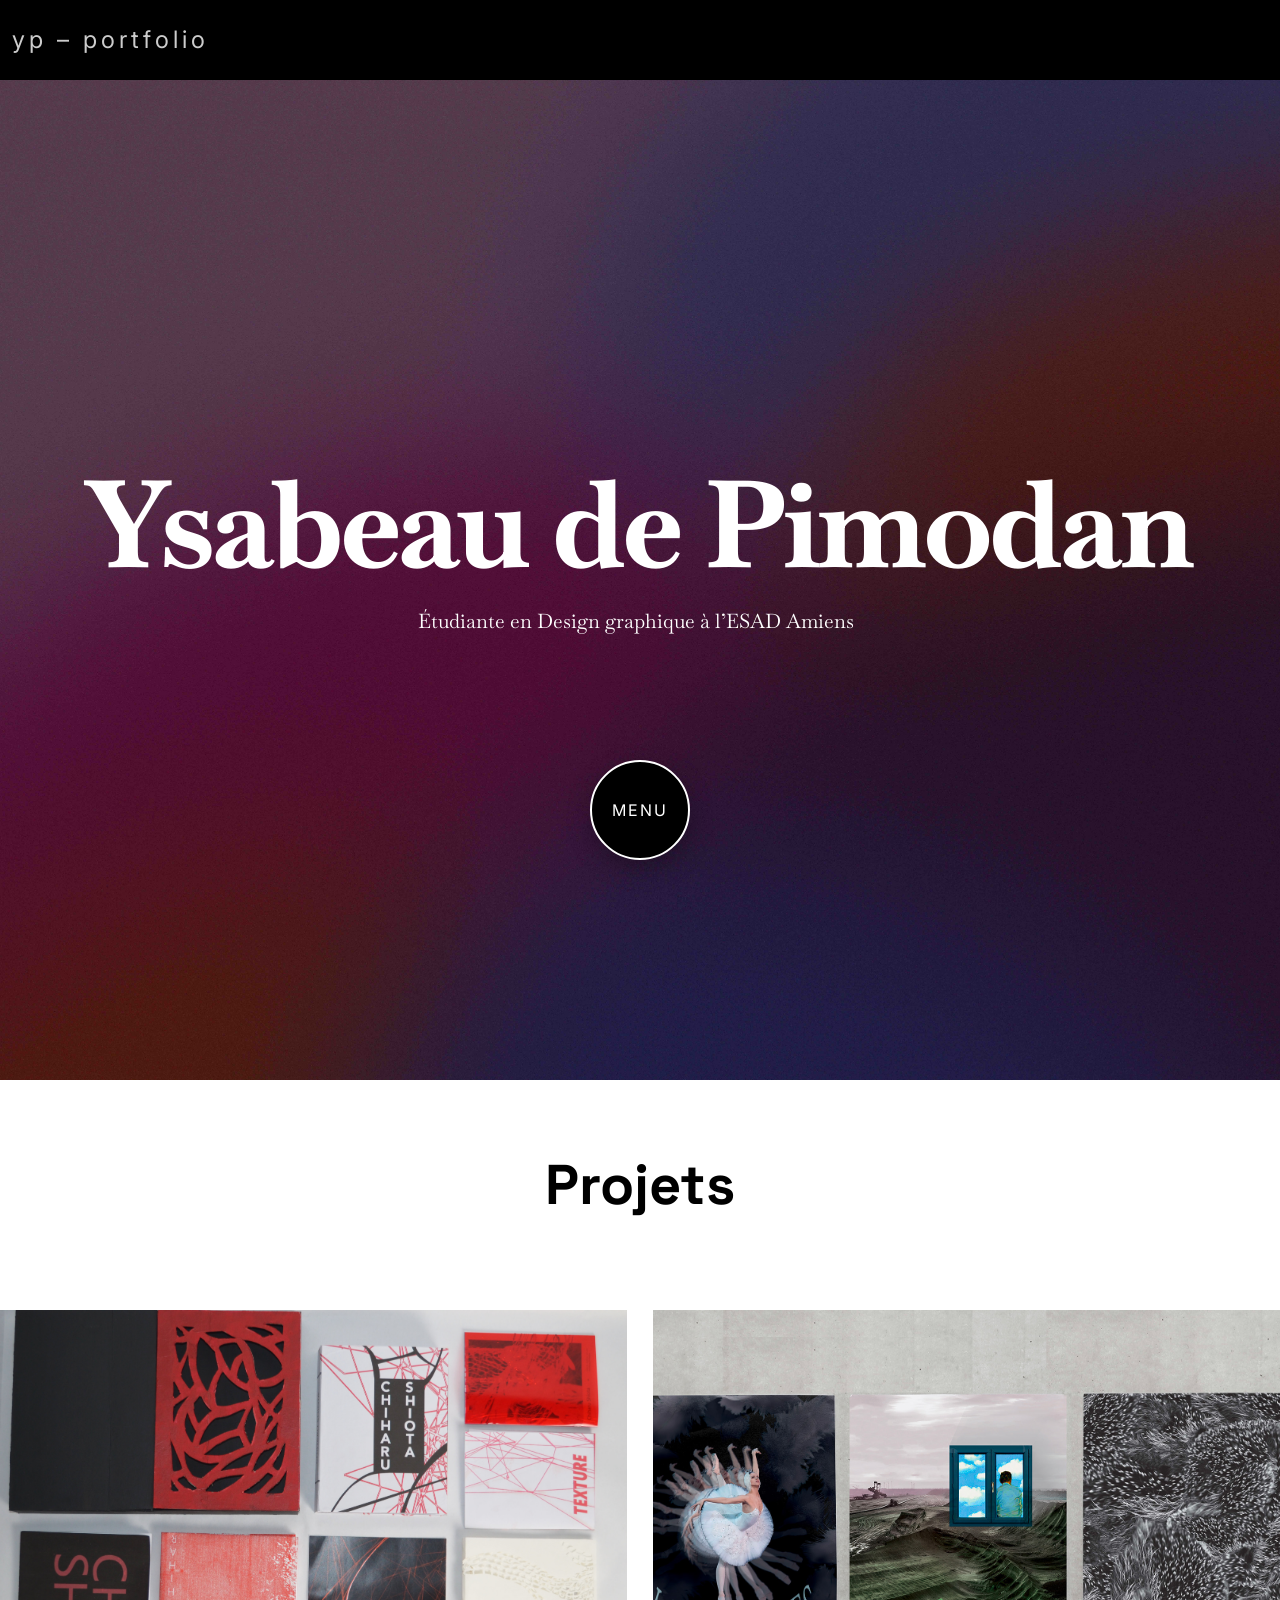
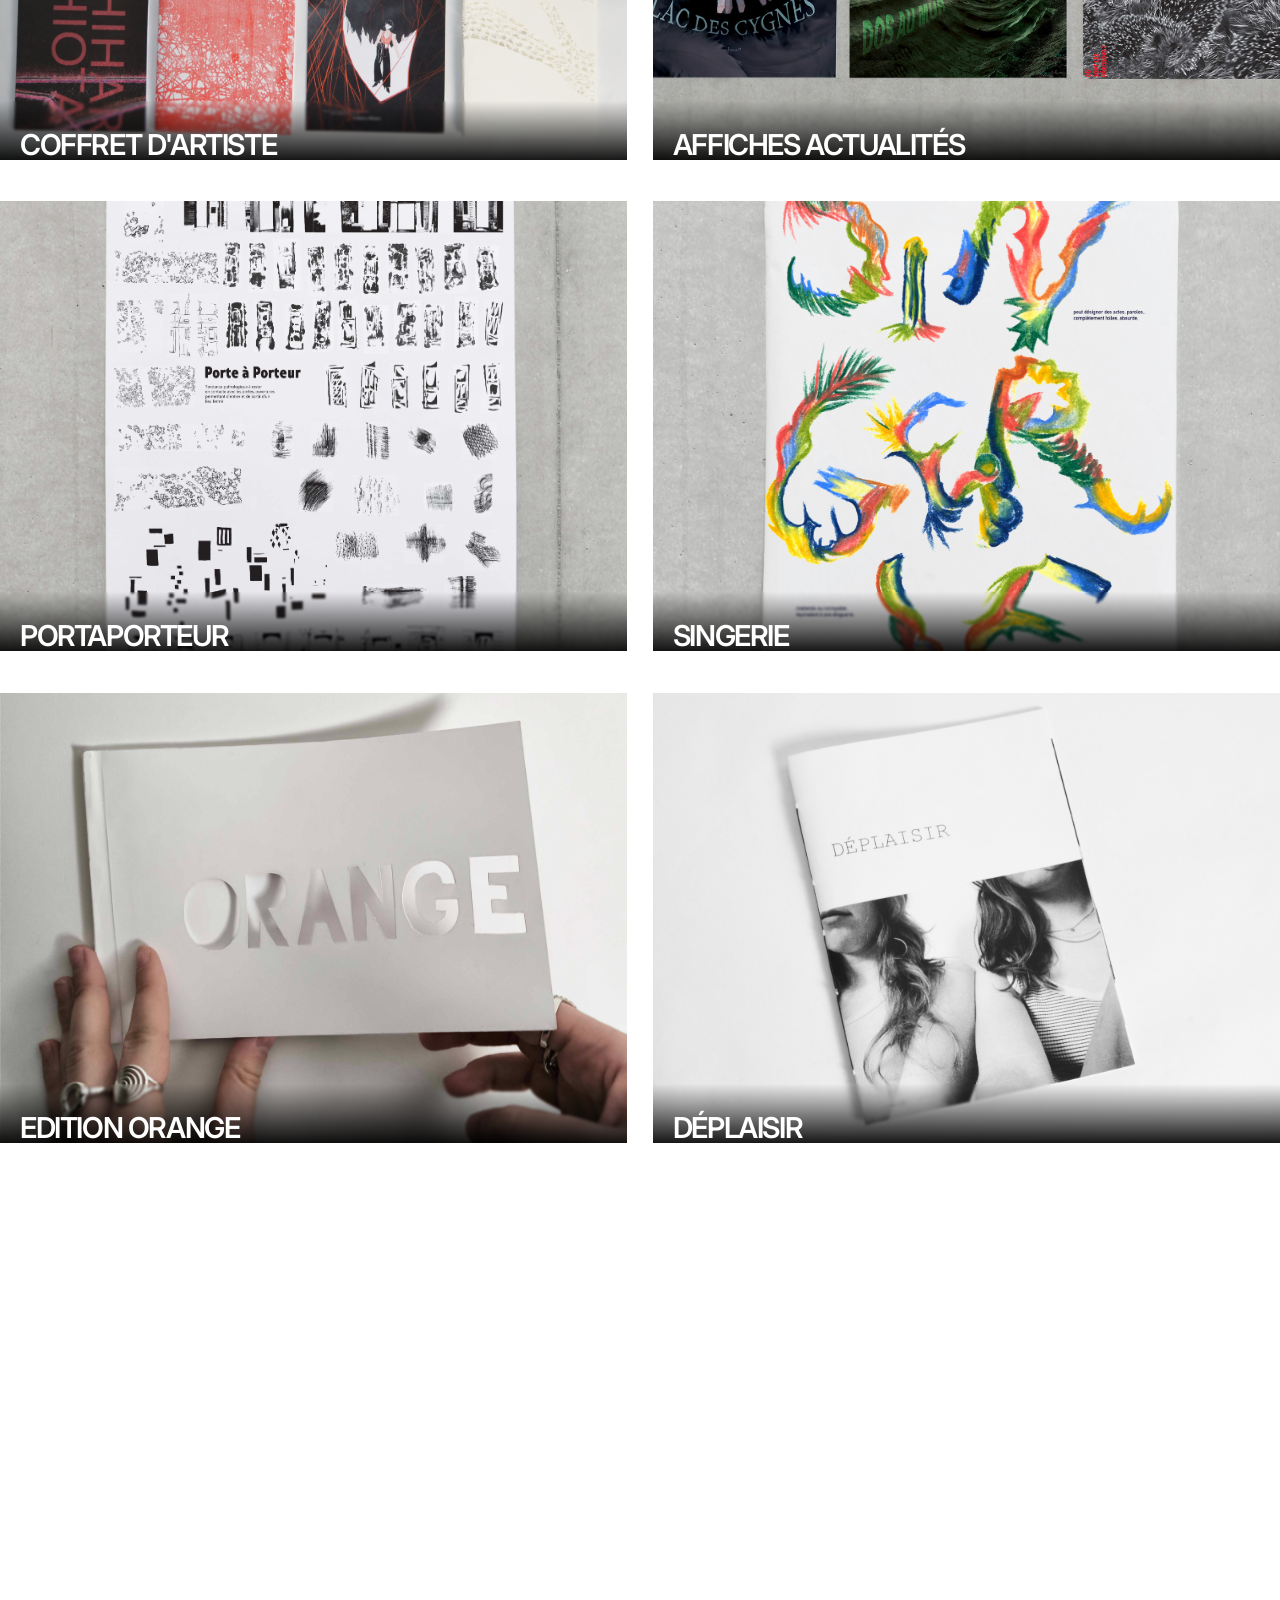
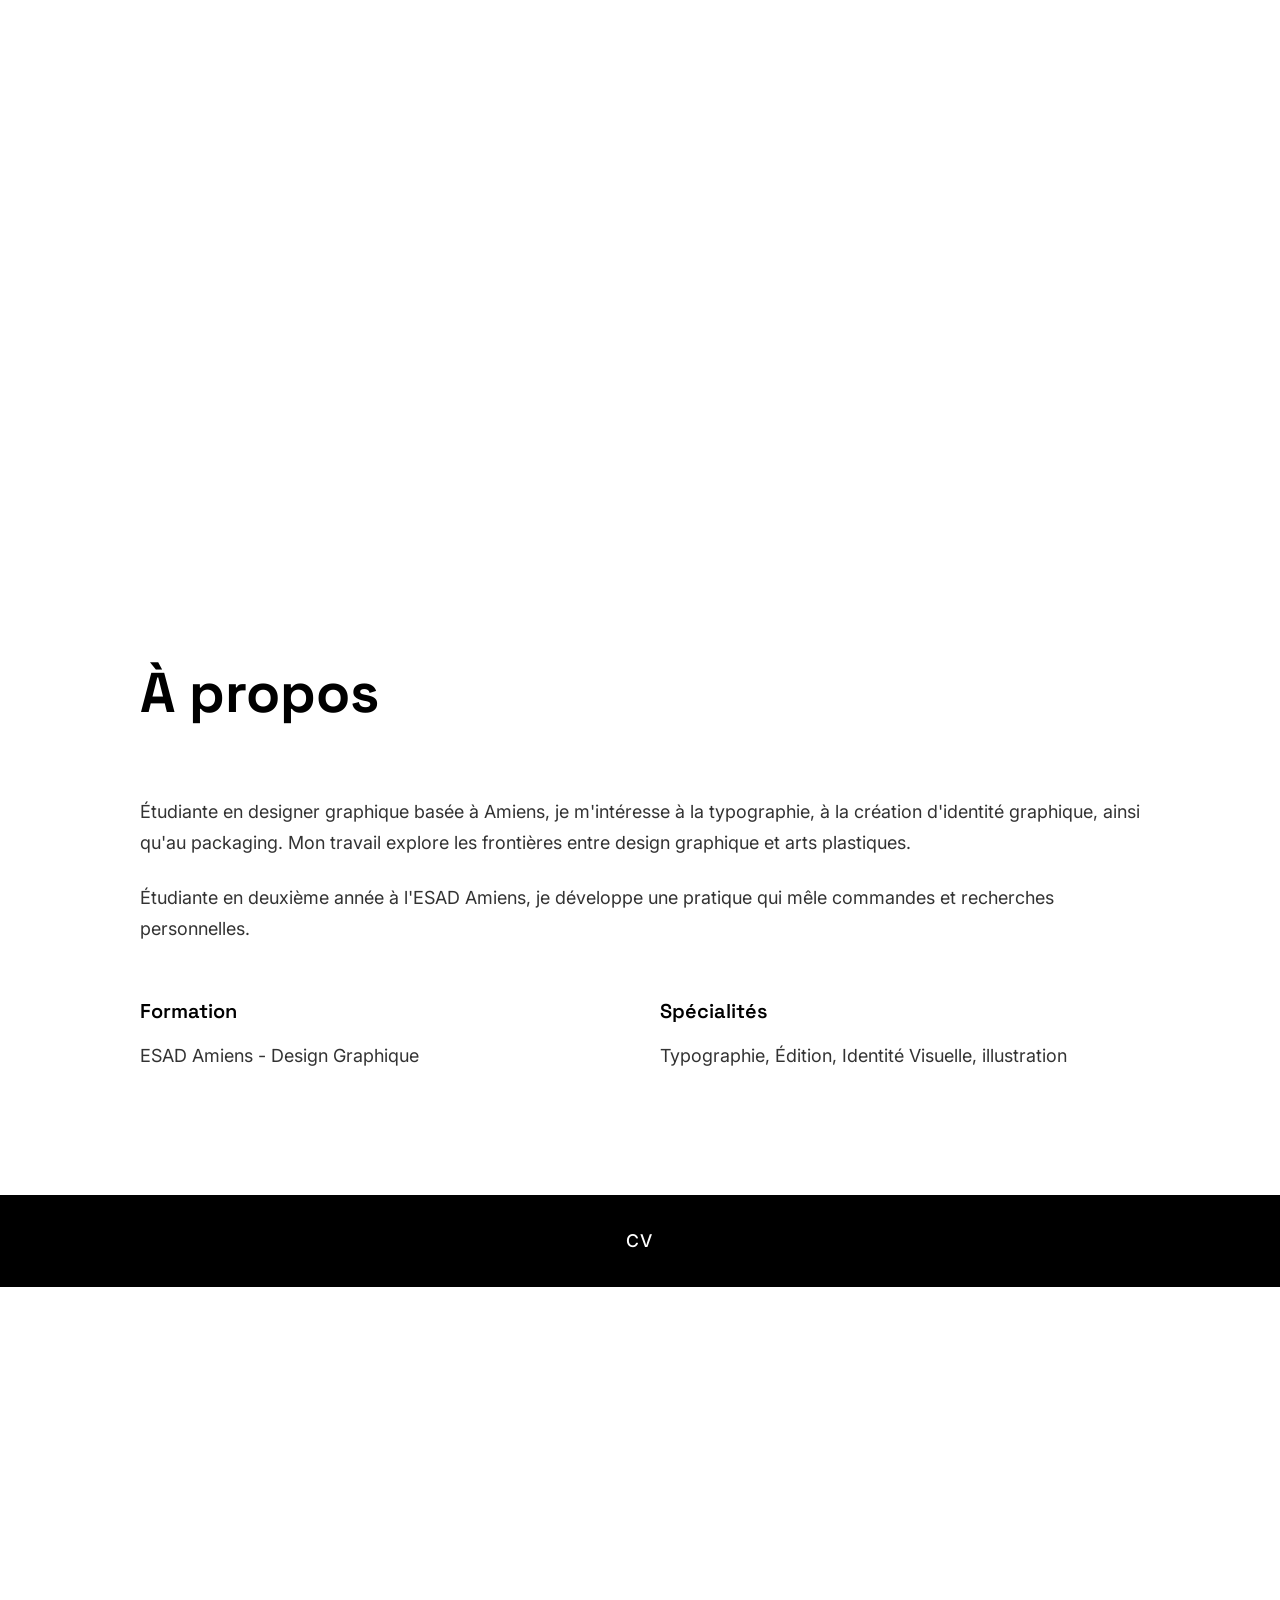
==== index.html @ dfde853e "op" ====
<!DOCTYPE html>
<html lang="fr">
<head>
    <meta charset="UTF-8">
    <meta name="viewport" content="width=device-width, initial-scale=1.0">
    <title>Ysabeau de Pimodan - Portfolio</title>
    <link rel="stylesheet" href="style.css">
<link rel="preconnect" href="https://fonts.googleapis.com">
<link rel="preconnect" href="https://fonts.gstatic.com" crossorigin>
<link href="https://fonts.googleapis.com/css2?family=Inter:wght@300;400;500;600;700&family=Space+Grotesk:wght@300;400;500;600;700&display=swap" rel="stylesheet">
<link href="https://fonts.googleapis.com/css2?family=Baskervville:ital@0;1&display=swap" rel="stylesheet">


<body>
<!-- Barre noire en haut -->
<div class="top-bar">
    <a href="index.html" class="portfolio-title" style="margin-left: 12px;">
    YP – portfolio
</a>

</div>

    <!-- Page principale avec défilement -->
    <main id="main-content">
        <!-- Section Accueil -->
        <section id="main" class="main-section">
            <header class="main-header">
                <div class="header-content">
                    <h1 class="site-name">Ysabeau de Pimodan</h1>
                    <p class="subtitle">Étudiante en Design graphique à l’ESAD Amiens</p>
                </div>
            </header>
        </section>

        <!-- Section Projets - DIRECTEMENT APRÈS -->
        <section id="projects" class="main-section">
            <div class="projects-container">
                <h2>Projets</h2>
                
                <!-- Coffret d'artiste -->
                <div class="project-category" data-category="design">
                    <div class="projects-preview">
                        <div class="project-card">
                            <a href="coffretdartiste.html" style="display:block; width:100%; height:100%; position:absolute; z-index:5;"></a>
                             <img src="portcoffret.jpg" alt="Coffret d'artiste">
                             <div class="project-title">
                                 <h4>COFFRET D'ARTISTE</h4>
                             </div>
                         </div>
                        <div class="project-card">
                            <a href="affichesactus.html" style="display:block; width:100%; height:100%; position:absolute; z-index:5;"></a>
                            <img src="fondactus.jpg" alt="Projet design 2">
                            <div class="project-title">
                                <h4>AFFICHES ACTUALITÉS</h4>
                            </div>
                        </div>
                    </div>
                </div>

                <!-- Typographie -->
                <div class="project-category" data-category="typography">
                    <div class="projects-preview">
                        <div class="project-card">
                            <a href="porteaporteur.html" style="display:block; width:100%; height:100%; position:absolute; z-index:5;"></a>
                            <img src="portedg.jpg" alt="Projet typographie 1">
                            <div class="project-title">
                                <h4>PORTAPORTEUR</h4>
                            </div>
                        </div>
                        <div class="project-card">
                            <a href="singerie.html" style="display:block; width:100%; height:100%; position:absolute; z-index:5;"></a>
                            <img src="singerie1.jpg" alt="Projet typographie 2">
                            <div class="project-title">
                                <h4>SINGERIE</h4>
                            </div>
                        </div>
                    </div>
                </div>

                <!-- Photographie -->
                <div class="project-category" data-category="photo">
                    <div class="projects-preview">
                        <div class="project-card">
                            <a href="editionorange.html" style="display:block; width:100%; height:100%; position:absolute; z-index:5;"></a>
                            <img src="3photofinal.jpg" alt="Projet photo 1">
                            <div class="project-title">
                                <h4>EDITION ORANGE</h4>
                            </div>
                        </div>
                        <div class="project-card">
                            <a href="deplaisir.html" style="display:block; width:100%; height:100%; position:absolute; z-index:5;"></a>
                            <img src="deplaisir1.jpg" alt="Projet photo 2">
                            <div class="project-title">
                                <h4>DÉPLAISIR</h4>
                            </div>
                        </div>
                    </div>
                </div>

                <!-- Dessin -->
                <div class="project-category" data-category="drawing">
                    <div class="projects-preview">
                        <div class="project-card">
                            <a href="specimentypo.html" style="display:block; width:100%; height:100%; position:absolute; z-index:5;"></a>
                            <img src="spetypo2.jpg" alt="Projet dessin 1">
                            <div class="project-title">
                                <h4>SPÉCIMEN TYPOGRAPHIQUE</h4>
                            </div>
                        </div>
                        <div class="project-card">
                            <a href="itinerairegraphique.html" style="display:block; width:100%; height:100%; position:absolute; z-index:5;"></a>
                            <img src="typoiti.jpg" alt="Projet dessin 2">
                            <div class="project-title">
                                <h4>ITINÉRAIRE GRAPHIQUE</h4>
                            </div>
                        </div>
                    </div>
                </div>

                <!-- Volume -->
                <div class="project-category" data-category="volume">
                    <div class="projects-preview">
                        <div class="project-card">
                            <a href="frac.html" style="display:block; width:100%; height:100%; position:absolute; z-index:5;"></a>
                            <img src="frac.jpg" alt="Projet volume 1">
                            <div class="project-title">
                                <h4>FARC</h4>
                            </div>
                        </div>
                        <div class="project-card">
                            <a href="dragons.html" style="display:block; width:100%; height:100%; position:absolute; z-index:5;"></a>
                            <img src="dragon.jpg" alt="Projet volume 2">
                            <div class="project-title">
                                <h4>DRAGONS</h4>
                            </div>
                        </div>
                    </div>
                </div>
            </div>
        </section>

        <!-- Section À propos - APRÈS les projets -->
        <section id="about" class="main-section">
            <div class="about-container">
                <h2>À propos</h2>
                <div class="about-content">
                    <p>Étudiante en designer graphique basée à Amiens, je m'intéresse  à la typographie, à la création d'identité graphique, ainsi qu'au packaging. Mon travail explore les frontières entre design graphique et arts plastiques.</p>
                    <p>Étudiante en deuxième année à l'ESAD Amiens, je développe une pratique qui mêle commandes et recherches personnelles.</p>
                    <div class="about-details">
                        <div class="detail-item">
                            <h4>Formation</h4>
                            <p>ESAD Amiens - Design Graphique</p>
                        </div>
                        <div class="detail-item">
                            <h4>Spécialités</h4>
                            <p>Typographie, Édition, Identité Visuelle, illustration</p>
                        </div>
                    </div>
                     <!-- AJOUTER CE LIEN VERS LE CV -->
                    <div class="cv-fullbar">
                     <a href="cv.html" class="cv-fullbar-link">
                         <span>CV</span>
                     </a>
                    </div>
                </div>
            </div>
        </section>

        

    <!-- Menu cible concentrique en bas -->
    <nav class="target-menu">
        <!-- Bouton menu principal -->
        <button class="menu-toggle">
            <span class="menu-label">Menu</span>
        </button>
        
        <!-- Cercles concentriques -->
        <div class="target-circles">
            <!-- Cercle Accueil (le plus petit, blanc) -->
            <a href="#main" class="target-circle circle-1" data-section="main">
                <svg class="circular-text" viewBox="0 0 80 80" width="80" height="80">
                    <defs>
                            <!-- chemin déplacé vers le bas : y = 45 au lieu de 40 -->
                            <path id="circle-1-path" d="M 5, 48 A 35, 35 0 0, 1 75, 48" fill="none"/>
                    </defs>
                    <text font-family="Inter, sans-serif" font-size="11" font-weight="600" letter-spacing="1.5px" fill="currentColor">
                        <textPath href="#circle-1-path" startOffset="50%" text-anchor="middle">
                            Accueil
                        </textPath>
                    </text>
                </svg>
            </a>
            
            <!-- Cercle À propos (gris très clair) -->
            <a href="#about" class="target-circle circle-2" data-section="about">
                <svg class="circular-text" viewBox="0 0 120 120" width="120" height="120">
                    <defs>
                        <path id="circle-2-path" d="M 10, 65 A 50, 50 0 0, 1 110, 65" fill="none"/>
                    </defs>
                    <text font-family="Inter, sans-serif" font-size="11" font-weight="600" letter-spacing="1.5px" fill="currentColor">
                        <textPath href="#circle-2-path" startOffset="50%" text-anchor="middle">
                            À propos
                        </textPath>
                    </text>
                </svg>
            </a>
            
            <!-- Cercle CV (gris moyen) -->
            <a href="cv.html" class="target-circle circle-3">
                <svg class="circular-text" viewBox="0 0 160 160" width="160" height="160">
                    <defs>
                        <path id="circle-3-path" d="M 10, 84 A 70, 70 0 0, 1 150, 84" fill="none"/>
                    </defs>
                    <text font-family="Inter, sans-serif" font-size="12" font-weight="600" letter-spacing="1.5px" fill="currentColor">
                        <textPath href="#circle-3-path" startOffset="50%" text-anchor="middle">
                            CV
                        </textPath>
                    </text>
                </svg>
            </a>
            
            <!-- Cercle Projets (le plus grand, noir) -->
            <a href="#projects" class="target-circle circle-4" data-section="projects">
                <svg class="circular-text" viewBox="0 0 200 200" width="200" height="200">
                    <defs>
                        <path id="circle-4-path" d="M 10, 105 A 90, 90 0 0, 1 190, 105" fill="none"/>
                    </defs>
                    <text font-family="Inter, sans-serif" font-size="13" font-weight="600" letter-spacing="1.5px" fill="currentColor">
                        <textPath href="#circle-4-path" startOffset="50%" text-anchor="middle">
                            Projets
                        </textPath>
                    </text>
                </svg>
            </a>
        </div>
    </nav>

    <!-- Overlay pour les catégories détaillées -->
    <div id="category-overlay" class="category-overlay">
        <div class="overlay-content">
            <button class="close-overlay">×</button>
            <div class="category-details">
                <!-- Contenu chargé dynamiquement -->
            </div>
        </div>
    </div>

    <script src="script.js"></script>
    
</script>
</body>
</html>
---- style.css ----
/* Reset et styles de base */
* {
    margin: 0;
    padding: 0;
    box-sizing: border-box;
}

:root {
    --primary-color: #000000;
    --secondary-color: #ffffff;
    --accent-color: #000000;
    --gray-light: #f5f5f5;
    --gray-medium: #e0e0e0;
    --gray-dark: #333333;
    --font-primary: 'Space Grotesk', sans-serif;
    --font-secondary: 'Inter', sans-serif;
}
html {
    scroll-behavior: auto; /* Comportement normal */
}

body {
    font-family: var(--font-primary);
    background-color: var(--secondary-color);
    color: var(--primary-color);
    overflow-x: hidden;
    line-height: 1.6;
}

/* Barre noire en haut */
.top-bar {
    background-color: var(--primary-color);
    position: fixed;
    width: 100%;
    top: 0;
    z-index: 1001;
    height: 60px;
    display: flex;
    align-items: center;
    padding: 0 20px;
    box-sizing: border-box;
}

.portfolio-title {
    font-family: var(--font-secondary);
    font-size: 12px;
    letter-spacing: 1px;
    text-transform: lowercase;
    font-weight: 400;
    opacity: 0.8;
    color: var(--secondary-color);
}

/* Section Accueil - MOBILE FIRST */
#main {
    padding-top: 100px !important; /* Espace sous la barre noire */
    min-height: calc(100vh - 100px);
}

/* Titre principal */
.site-name {
    display: block;
    width: 96vw;
    max-width: 1400px;
    margin: 0 auto;
    margin-left: 20px;
    text-align: left;
    box-sizing: border-box;
    white-space: nowrap;
    overflow: hidden;
    text-overflow: ellipsis;
    font-size: clamp(2rem, 9.5vw, 8rem);
    line-height: 0.95;
    color: var(--primary-color);
    margin-top: 60px; /* AUGMENTÉ pour mobile - était 40px */
}

/* RESPONSIVE - Garder l'original pour desktop */
@media (min-width: 768px) {
    .top-bar {
        height: 70px;
        padding: 0 30px;
    }
    
    .portfolio-title {
        font-size: 13px;
    }
    
    #main {
        padding-top: 120px !important;
        min-height: calc(100vh - 120px);
    }
    
    .site-name {
        margin-top: 50px; /* Version tablette */
    }
}

@media (min-width: 1024px) {
    .top-bar {
        height: 80px;
        padding: 0 40px;
    }
    
    .portfolio-title {
        font-size: 14px;
    }
    
    #main {
        padding-top: 140px !important;
        min-height: calc(100vh - 140px);
    }
    
    .site-name {
        margin-top: 60px; /* Version desktop - INCHANGÉ */
    }
}

/* MOBILE - Plus petit écran */
@media (max-width: 480px) {
    .top-bar {
        height: 50px;
        padding: 0 15px;
    }
    
    #main {
        padding-top: 90px !important; /* AUGMENTÉ de 80px à 90px */
        min-height: calc(100vh - 90px);
    }
    
    .site-name {
        margin-top: 40px; /* AUGMENTÉ de 30px à 40px pour mobile */
        font-size: clamp(1.9rem, 11vw, 4rem);
    }
}
/* Section Projets */
#projects {
    padding-top: 60px;
    min-height: auto;
    position: relative;
    z-index: 10;
    background-color: var(--secondary-color);
    width: 100vw; /* Prendre toute la largeur de la fenêtre */
    margin-left: calc(-50vw + 50%); /* Centrer tout en prenant toute la largeur */
    left: 0;
}

.projects-container {
    max-width: 100%;
    margin: 0 auto;
    position: relative;
    z-index: 20;
    padding: 0; /* Supprimer tout padding */
}

.projects-container h2 {
    font-size: 2rem;
    margin-bottom: 40px;
    font-weight: 700;
    padding: 0 5mm; /* 5mm de marge latérale */
    text-align: center;
}



/* Cartes de projet - PLEINE LARGEUR */
.project-card {
    position: relative;
    border-radius: 0;
    overflow: hidden;
    display: flex;
    flex-direction: column;
    background-color: transparent;
    cursor: pointer;
    box-shadow: none;
    transition: transform 0.3s ease;
    width: 100%;
    z-index: 30;
}

/* IMAGES AGRANDIES - PRENNENT TOUTE LA HAUTEUR */
.project-card img {
    width: 100%;
    height: 600px; /* Augmenté de 500px à 600px */
    object-fit: cover;
    transition: transform 0.6s ease;
    flex-shrink: 0;
    display: block;
}

.project-card:hover img {
    transform: scale(1.05);
}

/* Titres des projets */
.project-title {
    padding: 15px;
    background-color: transparent;
    text-align: left;
    position: absolute;
    bottom: 0;
    left: 0;
    right: 0;
    background: linear-gradient(transparent, rgba(0, 0, 0, 0.7));
}

.project-title h4 {
    font-size: 1.3rem;
    margin: 0;
    font-weight: 600;
    color: var(--secondary-color);
    text-shadow: 0 2px 4px rgba(0, 0, 0, 0.5);
}

/* Headers de catégorie */
.category-header {
    margin-top: 30px;
    margin-bottom: 20px;
    padding: 0 5mm; /* 5mm de marge latérale */
    text-align: center;
}

.category-header h3 {
    font-size: 1.5rem;
    margin-bottom: 8px;
    font-weight: 600;
}

.project-count {
    font-family: var(--font-secondary);
    color: var(--gray-dark);
    font-size: 0.75rem;
    text-transform: uppercase;
    letter-spacing: 1.5px;
    font-weight: 500;
}

/* RESPONSIVE */
@media (min-width: 600px) {
    .project-card img {
        height: 55vh; /* Un peu plus grand sur tablette */
        min-height: 350px;
    }
}

@media (min-width: 768px) {
    .projects-container h2 {
        font-size: 2.5rem;
    }
    
    .project-card img {
        height: 60vh; /* Encore plus grand */
        min-height: 400px;
    }
    
    .project-title h4 {
        font-size: 1.5rem;
    }
    
    .category-header h3 {
        font-size: 1.75rem;
    }
}

@media (min-width: 1024px) {
    .projects-container h2 {
        font-size: 3.5rem;
    }
    
    .project-card img {
        height: 65vh; /* Très grand sur desktop */
        min-height: 450px;
    }
    
    .project-title h4 {
        font-size: 1.8rem;
        padding: 20px;
    }
    
    .projects-preview {
        gap: 5mm; /* Garder 5mm même sur grand écran */
        padding: 0 5mm;
    }
}
/* ... (tout le CSS précédent reste inchangé) ... */
/* ... (tout le CSS précédent reste inchangé) ... */

/* ... (tout le CSS précédent reste inchangé) ... */

/* ========== RESPONSIVE TELEPHONE ========== */
@media (max-width: 768px) {
    .main-header {
        margin-top: 80px;
    }
    
    .header-content h1 {
        font-size: clamp(2rem, 10vw, 3.5rem);
        line-height: 1.1;
        word-break: keep-all;
        overflow-wrap: break-word;
        margin-bottom: 20px;
    }
}

@media (max-width: 480px) {
    .main-header {
        margin-top: 70px;
    }
    
    .header-content h1 {
        font-size: clamp(1.8rem, 9vw, 3rem);
        letter-spacing: -1px;
    }
}
/* ... (tout le CSS précédent reste inchangé) ... */

/* ========== RESPONSIVE TELEPHONE ========== */
@media (max-width: 768px) {
    .top-bar {
        padding: 20px 0 !important;
    }
    
    .header-content h1 {
        font-size: clamp(2rem, 10vw, 3.5rem);
        line-height: 1.1;
        word-break: keep-all;
        overflow-wrap: break-word;
        margin-bottom: 20px;
    }
}

@media (max-width: 480px) {
    .top-bar {
        padding: 15px 0 !important;
    }
    
    .header-content h1 {
        font-size: clamp(1.8rem, 9vw, 3rem);
        letter-spacing: -1px;
    }
}



/* Très petits écrans */
@media (max-width: 360px) {
    .header-content h1 {
        font-size: clamp(1.5rem, 8vw, 2.5rem);
    }
}

/* Pour les très petits écrans */
@media (max-width: 480px) {
    .projects-preview {
        grid-template-columns: 1fr; /* Une colonne sur mobile */
        gap: 5mm;
        padding: 0 5mm;
    }
    
    .project-card img {
        height: 40vh; /* Ajuster la hauteur sur mobile */
        min-height: 250px;
    }
    
    .project-title h4 {
        font-size: 1.1rem;
        padding: 10px;
    }
}

/* Pour les très grands écrans */
@media (min-width: 1400px) {
    .project-card img {
        height: 70vh; /* Maximum sur très grand écran */
        min-height: 500px;
    }
}
/* Lien CV dans la section À propos */
.cv-link-container {
    text-align: center;
    margin-top: 40px;
}

.cv-link {
    display: inline-block;
    background: var(--primary-color);
    color: var(--secondary-color);
    padding: 12px 24px;
    border-radius: 25px;
    text-decoration: none;
    font-family: var(--font-secondary);
    font-weight: 500;
    transition: all 0.3s ease;
    font-size: 0.9rem;
    letter-spacing: 0.5px;
}

.cv-link:hover {
    background: var(--gray-dark);
    transform: translateY(-2px);
}

/* RESPONSIVE pour le lien CV */
@media (min-width: 768px) {
    .cv-link {
        padding: 14px 28px;
        font-size: 1rem;
    }
}

@media (min-width: 1024px) {
    .cv-link-container {
        margin-top: 50px;
    }
    
    .cv-link {
        padding: 16px 32px;
    }
}

/* Menu cible concentrique */
.target-menu {
    position: fixed;
    bottom: 20px;
    left: 50%;
    transform: translateX(-50%);
    z-index: 1001;
}

.menu-toggle {
    width: 70px;
    height: 70px;
    border-radius: 50%;
    background: var(--primary-color);
    border: 2px solid var(--secondary-color);
    color: var(--secondary-color);
    font-family: var(--font-secondary);
    font-size: 12px;
    text-transform: uppercase;
    letter-spacing: 1px;
    cursor: pointer;
    transition: all 0.4s cubic-bezier(0.68, -0.55, 0.265, 1.55);
    position: relative;
    z-index: 1005;
    box-shadow: 0 8px 25px rgba(0, 0, 0, 0.3);
}

.menu-toggle:hover {
    transform: scale(1.1);
    background: var(--secondary-color);
    color: var(--primary-color);
}

.target-circles {
    position: absolute;
    top: 50%;
    left: 50%;
    transform: translate(-50%, -50%);
    pointer-events: none;
}

.target-menu.active .target-circles {
    pointer-events: all;
}

.target-circle {
    position: absolute;
    border-radius: 50%;
    display: flex;
    align-items: center;
    justify-content: center;
    text-decoration: none;
    color: var(--primary-color);
    font-family: var(--font-secondary);
    transition: all 0.6s cubic-bezier(0.68, -0.55, 0.265, 1.55);
    opacity: 0;
    top: 50%;
    left: 50%;
    transform: translate(-50%, -50%) scale(0);
    border: 1px solid rgba(0, 0, 0, 0.1);
    box-shadow: 0 5px 20px rgba(0, 0, 0, 0.2);
}

.target-menu.active .target-circle {
    opacity: 1;
    transform: translate(-50%, -50%) scale(1);
}

/* Tailles des cercles - Mobile First */
.circle-1 {
    width: 80px;
    height: 80px;
    background: var(--secondary-color);
    color: var(--primary-color);
    z-index: 1004;
    transition-delay: 0.1s;
}

.circle-1 .vertical-text span {
    font-size: 10px;
}

.circle-2 {
    width: 120px;
    height: 120px;
    background: #f8f8f8;
    color: var(--primary-color);
    z-index: 1003;
    transition-delay: 0.2s;
}

.circle-2 .vertical-text span {
    font-size: 11px;
}

.circle-3 {
    width: 160px;
    height: 160px;
    background: #888888;
    color: var(--secondary-color);
    z-index: 1002;
    transition-delay: 0.3s;
}

.circle-3 .vertical-text span {
    font-size: 12px;
}

.circle-4 {
    width: 200px;
    height: 200px;
    background: var(--primary-color);
    color: var(--secondary-color);
    z-index: 1001;
    transition-delay: 0.4s;
}

.circle-4 .vertical-text span {
    font-size: 13px;
}

.target-circle:hover {
    transform: translate(-50%, -50%) scale(1.05) !important;
    box-shadow: 0 8px 30px rgba(0, 0, 0, 0.3);
}

.vertical-text {
    display: flex;
    flex-direction: column;
    align-items: center;
    justify-content: center;
    width: 100%;
    height: 100%;
    text-align: center;
    gap: 6px;
    padding: 0 15px;
    position: relative;
}

.vertical-text span {
    font-family: var(--font-secondary);
    font-size: 10px;
    font-weight: 600;
    letter-spacing: 1.5px;
    text-transform: uppercase;
    writing-mode: horizontal-tb;
    text-orientation: initial;
    transform: none;
    display: block;
    word-break: break-word;
    line-height: 1.2;
}

/* Positionnement spécifique du texte par cercle - dans la partie supérieure visible */
/* SVG Texte circulaire */
.circular-text {
    position: absolute;
    top: 50%;
    left: 50%;
    transform: translate(-50%, -50%);
    width: 100%;
    height: 100%;
}

.circular-text text {
    text-transform: uppercase;
    font-weight: 600;
    letter-spacing: 1.5px;
}

/* Pour les autres cercles, masquer le contenu div et montrer le SVG */
.circle-2 .vertical-text,
.circle-3 .vertical-text,
.circle-4 .vertical-text {
    display: none;
}

.target-menu.active .menu-toggle {
    opacity: 0;
    pointer-events: none;
    transform: scale(0);
}

/* Sections principales */
#main-content {
    position: relative;
    padding-bottom: 120px;
}

.section {
    display: none;
    min-height: 100vh;
    padding: 80px 20px 40px;
}

.section.active {
    display: block;
    animation: fadeIn 0.8s ease-in-out;
}

@keyframes fadeIn {
    from { opacity: 0; transform: translateY(20px); }
    to { opacity: 1; transform: translateY(0); }
}

/* Section Accueil */

.main-header {
    max-width: 100%;
    margin: 0 auto;
}

.header-content {
    margin-bottom: 40px;
    margin-top: 0;
    position: relative;
    z-index: 999;
}

.header-content h1 {
    /* titre principal : taille gérée par .site-name */
    font-weight: 700;
    line-height: 1;
    margin-bottom: 20px;
    letter-spacing: -2px;
}

/* Le nom prend presque toute la largeur de l'écran et est responsive */
.site-name {
    display: block;
    width: 96vw;            /* prend presque toute la largeur */
    max-width: 1400px;     /* limite sur très grand écran */
    margin: 0 auto;
    margin-left: 20px;     /* décalé vers la gauche au niveau du bord gauche de l'image */
    text-align: left;
    box-sizing: border-box;
    /* Garder le titre sur une seule ligne et adapter la taille */
    white-space: nowrap; /* forcer une seule ligne */
    overflow: hidden;
    text-overflow: ellipsis;
    /* taille responsive augmentée (encore un peu) */
    font-size: clamp(2rem, 9.5vw, 8rem);
    line-height: 0.95;
    color: var(--primary-color);
}

@media (max-width: 480px) {
    .site-name {
        font-size: clamp(1.9rem, 11vw, 4rem);
    }
}

.subtitle {
    font-family: var(--font-secondary);
    font-size: 1rem;
    color: var(--gray-dark);
    font-weight: 400;
    line-height: 1.5;
}

.hero-image {
    width: 100%;
    height: 360px; /* augmenté pour agrandir l'image sur mobile */
    border-radius: 0;
    overflow: hidden;
    box-shadow: 0 15px 30px rgba(0, 0, 0, 0.1);
}

.hero-image img {
    width: 100%;
    height: 100%;
    object-fit: cover;
    transition: transform 0.8s ease;
}

.hero-image:hover img {
    transform: scale(1.05);
}
/* Sections principales avec défilement */
.main-section {
    min-height: 100vh; /* Chaque section prend au moins la hauteur d'écran */
    padding: 40px 20px;
    width: 100%;
}

/* Section Accueil spécifique */
#accueil {
    padding-top: 100px; /* Plus d'espace en haut pour la barre */
    min-height: calc(100vh - 100px); /* Ajuster la hauteur */
}
#main {
    padding-top: 100px !important;
    min-height: calc(100vh - 100px);
    position: relative;
    z-index: 1; /* PLUS BAS QUE LES PROJETS */
}

/* Section Projets */
#projets {
    padding-top: 80px;
    min-height: auto; /* Hauteur automatique selon le contenu */
}
#projects {
    padding-top: 60px;
    min-height: auto;
    position: relative;
    z-index: 10; /* ASSURER QUE LES PROJETS SONT AU-DESSUS */
    background-color: var(--secondary-color); /* FOND BLANC POUR ÉVITER LA TRANSPARENCE */
}
/* Container projets - BIEN VISIBLE */
.projects-container {
    max-width: 100%;
    margin: 0 auto;
    position: relative;
    z-index: 20; /* TRÈS ÉLEVÉ */
}
/* Image hero - LIMITER SA HAUTEUR */
.hero-image {
    width: 100%;
    max-width: 1200px;
    margin: 0 auto;
    height: 500px; /* LIMITER LA HAUTEUR MAX */
    border-radius: 0;
    overflow: hidden;
    box-shadow: 0 15px 30px rgba(0, 0, 0, 0.1);
    margin-top: 20px;
    position: relative;
    z-index: 1;
}
/* Cartes de projet - BIEN VISIBLES */
.project-card {
    position: relative;
    border-radius: 0;
    overflow: hidden;
    display: flex;
    flex-direction: column;
    background-color: transparent;
    cursor: pointer;
    box-shadow: none;
    transition: transform 0.3s ease;
    width: 100%;
    z-index: 30; /* ENCORE PLUS ÉLEVÉ */
}
/* RESPONSIVE */
@media (min-width: 768px) {
    #main {
        padding-top: 120px !important;
        min-height: calc(100vh - 120px);
    }
    
    .hero-image {
        height: 500px; /* GARDER UNE LIMITE */
    }
}

@media (min-width: 1024px) {
    #main {
        padding-top: 140px !important;
        min-height: calc(100vh - 140px);
    }
    
    .hero-image {
        height: 500px; /* GARDER UNE LIMITE */
    }
}

@media (max-width: 480px) {
    #main {
        padding-top: 80px !important;
        min-height: calc(100vh - 80px);
    }
    
    .hero-image {
        height: 300px; /* PLUS PETIT SUR MOBILE */
    }
}
/* Ajuster les marges pour le défilement continu */
.projects-container {
    max-width: 100%;
    margin: 0 auto;
}

/* Menu - NE RIEN CHANGER */
.target-menu {
    position: fixed;
    bottom: 20px;
    left: 50%;
    transform: translateX(-50%);
    z-index: 1001;
}

/* JavaScript - MODIFIER pour le défilement doux */

/* Section Projets */
/* Section Projets - MODIFIER CES STYLES */
.projects-container {
    max-width: 100%;
    margin: 0 auto;
    padding: 0;
}

.projects-container h2 {
    font-size: 2rem;
    margin-bottom: 40px;
    font-weight: 700;
    padding: 0 3mm; /* Réduit à 3mm */
    text-align: center;
}

.project-category {
    margin-bottom: 80px;
}

.projects-preview {
    display: grid;
    grid-template-columns: repeat(2, 1fr);
    gap: 3mm; /* Réduit à 3mm */
    margin-bottom: 40px;
    padding: 0 3mm; /* Réduit à 3mm */
    box-sizing: border-box;
    width: 100%;
}

.project-card {
    position: relative;
    border-radius: 0;
    overflow: hidden;
    display: flex;
    flex-direction: column;
    background-color: transparent;
    cursor: pointer;
    box-shadow: none;
    transition: transform 0.3s ease;
    width: 100%;
}

.project-card:hover {
    transform: translateY(-5px);
    box-shadow: none;
}

/* AGRANDIR LES IMAGES - MODIFIER CES HAUTEURS */
.project-card img {
    width: 100%;
    height: 450px; /* Augmenté de 400px à 450px */
    object-fit: cover;
    transition: transform 0.6s ease;
    flex-shrink: 0;
    display: block;
}

.project-card:hover img {
    transform: scale(1.05);
}
/* Pour les petits écrans */
@media (max-width: 480px) {
    .project-card img {
        height: 400px; /* Augmenté de 300px à 400px */
    }
}

/* Pour les tablettes */
@media (min-width: 600px) {
    .project-card img {
        height: 650px; /* Augmenté de 550px à 650px */
    }
}

/* Pour les grands écrans */
@media (min-width: 768px) {
    .project-card img {
        height: 750px; /* Augmenté de 650px à 750px */
    }
}

/* Pour les très grands écrans */
@media (min-width: 1024px) {
    .project-card img {
        height: 850px; /* Augmenté de 750px à 850px */
    }
}

/* MODIFIER LE STYLE DES TITRES */
.project-title {
    padding: 15px; /* Réduit le padding */
    background-color: transparent;
    text-align: left;
    position: absolute;
    bottom: 0;
    left: 0;
    right: 0;
    background: linear-gradient(transparent, rgba(0, 0, 0, 0.7));
}

.project-title h4 {
    font-size: 1.3rem;
    margin: 0;
    font-weight: 600;
    color: var(--secondary-color);
    text-shadow: 0 2px 4px rgba(0, 0, 0, 0.5);
}

/* HEADER DES CATÉGORIES */
.category-header {
    margin-top: 30px;
    margin-bottom: 20px;
    padding: 0 3mm; /* Réduit à 3mm */
    text-align: center;
}

.category-header h3 {
    font-size: 1.5rem;
    margin-bottom: 8px;
    font-weight: 600;
}

.project-count {
    font-family: var(--font-secondary);
    color: var(--gray-dark);
    font-size: 0.75rem;
    text-transform: uppercase;
    letter-spacing: 1.5px;
    font-weight: 500;
}

/* RESPONSIVE - MODIFICATIONS POUR IMAGES PLUS GRANDES */
@media (min-width: 600px) {
    .project-card img {
        height: 550px; /* Augmenté de 500px à 550px */
    }
    
    .projects-preview {
        gap: 3mm;
        padding: 0 3mm;
    }
    
    .category-header {
        padding: 0 3mm;
    }
    
    .projects-container h2 {
        padding: 0 3mm;
    }
}

@media (min-width: 768px) {
    .projects-container h2 {
        font-size: 2.5rem;
        padding: 0 3mm;
    }
    
    .category-header {
        padding: 0 3mm;
    }
    
    .project-title h4 {
        font-size: 1.5rem;
    }
    
    .projects-preview {
        gap: 3mm;
        padding: 0 3mm;
    }
    
    .project-card img {
        height: 650px; /* Augmenté de 600px à 650px */
    }
}

@media (min-width: 1024px) {
    .projects-container h2 {
        font-size: 3.5rem;
        padding: 0 3mm;
    }
    
    .category-header {
        padding: 0 3mm;
    }
    
    .project-card img {
        height: 750px; /* Augmenté de 600px à 750px - TRÈS GRAND */
    }
    
    .project-title h4 {
        font-size: 1.8rem;
        padding: 25px 35px; /* Réduit le padding */
    }
    
    .projects-preview {
        gap: 3mm;
        padding: 0 3mm;
    }
}

/* Pour les très petits écrans */
@media (max-width: 480px) {
    .projects-preview {
        grid-template-columns: 1fr;
        gap: 3mm;
        padding: 0 3mm;
    }
    
    .project-card img {
        height: 350px; /* Augmenté de 300px à 350px */
    }
    
    .project-title h4 {
        font-size: 1.1rem;
        padding: 12px 15px; /* Réduit le padding */
    }
    
    .category-header {
        padding: 0 3mm;
    }
    
    .projects-container h2 {
        padding: 0 3mm;
    }
}

/* Pour les très grands écrans */
@media (min-width: 1400px) {
    .projects-preview {
        gap: 3mm;
        padding: 0 3mm;
        max-width: 100%; /* Prendre toute la largeur */
        margin: 0 auto;
    }
    
    .projects-container h2 {
        padding: 0 3mm;
    }
    
    .category-header {
        padding: 0 3mm;
    }
    
    .project-card img {
        height: 800px; /* Encore plus grand sur très grands écrans */
    }
}

/* Supprimer toute marge supplémentaire */
.projects-preview,
.project-category,
.projects-container {
    margin-left: 0;
    margin-right: 0;
}

.view-category {
    background: var(--secondary-color);
    color: var(--primary-color);
    border: none;
    padding: 10px 20px;
    border-radius: 20px;
    cursor: pointer;
    font-family: var(--font-secondary);
    font-size: 0.8rem;
    font-weight: 500;
    transition: all 0.3s ease;
}

.view-category:hover {
    background: var(--primary-color);
    color: var(--secondary-color);
}

/* Sections About et CV */
.about-container,
.cv-container {
    max-width: 100%;
    margin: 0 auto;
}

.about-container h2,
.cv-container h2 {
    font-size: 2rem;
    margin-bottom: 30px;
    font-weight: 700;
}

.about-content p {
    font-family: var(--font-secondary);
    font-size: 1rem;
    line-height: 1.7;
    margin-bottom: 20px;
    color: var(--gray-dark);
}

.about-details {
    display: grid;
    grid-template-columns: 1fr;
    gap: 30px;
    margin-top: 40px;
}

.detail-item h4 {
    font-size: 1.1rem;
    margin-bottom: 10px;
    font-weight: 600;
}

.detail-item p {
    font-family: var(--font-secondary);
    color: var(--gray-dark);
    line-height: 1.6;
}

.cv-section {
    margin-bottom: 40px;
}

.cv-section h3 {
    font-size: 1.3rem;
    margin-bottom: 20px;
    border-bottom: 2px solid var(--primary-color);
    padding-bottom: 8px;
    font-weight: 600;
}

.cv-item {
    margin-bottom: 20px;
    padding-left: 15px;
    border-left: 3px solid var(--gray-medium);
}

.cv-item h4 {
    font-size: 1rem;
    margin-bottom: 6px;
    font-weight: 600;
}

.cv-item .date {
    font-family: var(--font-secondary);
    color: var(--gray-dark);
    font-size: 0.8rem;
    margin-bottom: 6px;
    font-weight: 500;
}

.cv-item p {
    font-family: var(--font-secondary);
    color: var(--gray-dark);
    line-height: 1.6;
    font-size: 0.9rem;
}

.skills {
    display: flex;
    flex-wrap: wrap;
    gap: 10px;
}

.skill {
    background: var(--gray-light);
    padding: 8px 16px;
    border-radius: 15px;
    font-family: var(--font-secondary);
    font-size: 0.8rem;
    font-weight: 500;
}

/* Overlay des catégories */
.category-overlay {
    position: fixed;
    top: 0;
    left: 0;
    width: 100%;
    height: 100%;
    background: var(--secondary-color);
    z-index: 2000;
    display: none;
    overflow-y: auto;
}

.category-overlay.active {
    display: block;
    animation: fadeIn 0.5s ease;
}

.overlay-content {
    max-width: 100%;
    margin: 0 auto;
    padding: 80px 20px 40px;
    position: relative;
}

.close-overlay {
    position: fixed;
    top: 20px;
    right: 20px;
    background: var(--primary-color);
    border: none;
    font-size: 1.8rem;
    cursor: pointer;
    color: var(--secondary-color);
    transition: all 0.3s ease;
    width: 45px;
    height: 45px;
    display: flex;
    align-items: center;
    justify-content: center;
    border-radius: 50%;
    z-index: 2001;
}

.close-overlay:hover {
    transform: scale(1.1);
}

.category-details {
    margin-top: 20px;
}

.category-details h2 {
    font-size: 2rem;
    margin-bottom: 30px;
    font-weight: 700;
}

.category-projects-grid {
    display: grid;
    grid-template-columns: 1fr;
    gap: 30px;
}

.category-project-card {
    border-radius: 15px;
    overflow: hidden;
    background: var(--gray-light);
    box-shadow: 0 10px 20px rgba(0, 0, 0, 0.1);
    transition: transform 0.3s ease;
}

.category-project-card:hover {
    transform: translateY(-5px);
}

.category-project-card img {
    width: 100%;
    height: 300px; /* Augmenté de 200px à 300px */
    object-fit: cover;
}


.category-project-card h4 {
    padding: 20px 20px 8px;
    font-size: 1.1rem;
    font-weight: 600;
}

.category-project-card p {
    padding: 0 20px 20px;
    font-family: var(--font-secondary);
    color: var(--gray-dark);
    font-size: 0.9rem;
    line-height: 1.6;
}

/* ============================================
   RESPONSIVE - TABLETTES (600px et plus)
   ============================================ */
@media (min-width: 600px) {
    .project-card img {
        height: 300px;
    }
    
    .category-projects-grid {
        grid-template-columns: 1fr 1fr;
    }
    
    .hero-image {
        height: 480px; /* augmenté pour tablette (>=600px) */
    }
    
    .about-details {
        grid-template-columns: 1fr 1fr;
    }
}

/* ============================================
   RESPONSIVE - TABLETTES (768px et plus)
   ============================================ */
@media (min-width: 768px) {
    .container {
        padding: 0 30px;
    }
    
    .section {
        padding: 120px 30px 50px;
    }
    
    .portfolio-title {
        font-size: 20px;
    }
    
    .menu-toggle {
        width: 80px;
        height: 80px;
        font-size: 13px;
    }
    
    .circle-1 { width: 100px; height: 100px; }
    .circle-1 .vertical-text span { font-size: 12px; }
    .circle-1 .vertical-text { justify-content: center; padding-top: 0; }
    
    .circle-2 { width: 150px; height: 150px; }
    .circle-2 .vertical-text span { font-size: 12px; }
    .circle-2 .vertical-text { justify-content: flex-start; padding-top: 12px; }
    
    .circle-3 { width: 200px; height: 200px; }
    .circle-3 .vertical-text span { font-size: 13px; }
    .circle-3 .vertical-text { justify-content: flex-start; padding-top: 15px; }
    
    .circle-4 { width: 250px; height: 250px; }
    .circle-4 .vertical-text span { font-size: 14px; }
    .circle-4 .vertical-text { justify-content: flex-start; padding-top: 18px; }
    
    .vertical-text span {
        font-size: 12px;
    }
    
    .hero-image {
        height: 500px;
    }
    
    .projects-container h2,
    .about-container h2,
    .cv-container h2 {
        font-size: 2.5rem;
    }
}

/* ============================================
   RESPONSIVE - DESKTOP (1024px et plus)
   ============================================ */
@media (min-width: 1024px) {
    .container {
        padding: 0 40px;
    }
    
    .section {
        padding: 140px 40px 60px;
    }
    
    .top-bar {
        padding: 40px 0;
    }
    
    .portfolio-title {
        font-size: 24px;
        letter-spacing: 4px;
    }
    
    .menu-toggle {
        width: 100px;
        height: 100px;
        font-size: 16px;
        letter-spacing: 2px;
    }
    
    .target-menu {
        bottom: 40px;
    }
    
    .circle-1 { width: 120px; height: 120px; }
    .circle-1 .vertical-text span { font-size: 13px; }
    .circle-1 .vertical-text { justify-content: center; padding-top: 0; }
    
    .circle-2 { width: 180px; height: 180px; }
    .circle-2 .vertical-text span { font-size: 13px; }
    .circle-2 .vertical-text { justify-content: flex-start; padding-top: 15px; }
    
    .circle-3 { width: 240px; height: 240px; }
    .circle-3 .vertical-text span { font-size: 14px; }
    .circle-3 .vertical-text { justify-content: flex-start; padding-top: 18px; }
    
    .circle-4 { width: 300px; height: 300px; }
    .circle-4 .vertical-text span { font-size: 15px; }
    .circle-4 .vertical-text { justify-content: flex-start; padding-top: 22px; }
    
    .vertical-text span {
        font-size: 14px;
        letter-spacing: 2px;
    }
    
    .hero-image {
        height: 600px; /* augmenté pour grand écran (>=768px) */
        border-radius: 0;
    }
    
    .header-content {
        margin-bottom: 80px;
    }
    
    .subtitle {
        font-size: 1.25rem;
    }
    
    .projects-container h2 {
        font-size: 3.5rem;
        margin-bottom: 80px;
    }
    
    .project-category {
        display: flex;
        gap: 80px;
        margin-bottom: 120px;
        align-items: flex-start;
    }
    
    .category-header {
        flex: 0 0 300px;
        position: sticky;
        top: 160px;
        margin-bottom: 0;
    }
    
    .category-header h3 {
        font-size: 1.75rem;
        margin-bottom: 15px;
    }
    
    .project-count {
        font-size: 0.875rem;
    }
    
    .project-card {
        border-radius: 0;
    }
    
    .project-card img {
        height: 350px;
    }
    
    .project-overlay {
        padding: 40px 30px 30px;
    }
    
    .project-overlay h4 {
        font-size: 1.25rem;
        margin-bottom: 15px;
    }
    
    .view-category {
        padding: 12px 24px;
        border-radius: 25px;
        font-size: 0.875rem;
    }
    
    .about-container,
    .cv-container {
        max-width: 1000px;
    }
    
    .about-container h2,
    .cv-container h2 {
        font-size: 3.5rem;
        margin-bottom: 60px;
    }
    
    .about-content p {
        font-size: 1.125rem;
        margin-bottom: 25px;
    }
    
    .about-details {
        gap: 40px;
        margin-top: 50px;
    }
    
    .detail-item h4 {
        font-size: 1.25rem;
        margin-bottom: 15px;
    }
    
    .cv-section {
        margin-bottom: 50px;
    }
    
    .cv-section h3 {
        font-size: 1.5rem;
        margin-bottom: 25px;
        padding-bottom: 10px;
    }
    
    .cv-item {
        margin-bottom: 25px;
        padding-left: 20px;
    }
    
    .cv-item h4 {
        font-size: 1.125rem;
        margin-bottom: 8px;
    }
    
    .cv-item .date {
        font-size: 0.875rem;
        margin-bottom: 8px;
    }
    
    .cv-item p {
        font-size: 1rem;
    }
    
    .skills {
        gap: 15px;
    }
    
    .skill {
        padding: 10px 20px;
        border-radius: 20px;
        font-size: 0.875rem;
    }
    
    .overlay-content {
        max-width: 1400px;
        padding: 160px 40px 60px;
    }
    
    .close-overlay {
        top: 80px;
        right: 40px;
        font-size: 2.5rem;
        width: 50px;
        height: 50px;
        background: none;
        color: var(--primary-color);
        border-radius: 0;
    }
    
    .close-overlay:hover {
        color: var(--gray-dark);
    }
    
    .category-details {
        margin-top: 40px;
    }
    
    .category-details h2 {
        font-size: 3rem;
        margin-bottom: 50px;
    }
    
    .category-projects-grid {
        grid-template-columns: repeat(auto-fit, minmax(400px, 1fr));
        gap: 40px;
    }
    
    .category-project-card {
        border-radius: 20px;
    }
    
    .category-project-card img {
        height: 250px;
    }
    
    .category-project-card h4 {
        padding: 25px 25px 10px;
        font-size: 1.25rem;
    }
    
    .category-project-card p {
        padding: 0 25px 25px;
        font-size: 0.95rem;
    }
}
/* ==== PLEINE LARGEUR RÉELLE – IMAGES PROJETS BORD À BORD ==== */
#projects,
.projects-container,
.projects-preview {
    padding-left: 0 !important;
    padding-right: 0 !important;
    margin-left: 0 !important;
    margin-right: 0 !important;
    max-width: none !important;
}

#projects {
    width: 100vw !important;
    margin-left: calc(-50vw + 50%) !important;
}

.projects-preview {
    width: 100% !important;
    gap: 6px;   /* ou 4px, 8px… comme tu préfères */
}
/* ==== IMAGE HERO EN VRAIE PLEINE LARGEUR (bord à bord) ==== */
.hero-image,
.hero-image img {
    width: 100vw !important;
    max-width: none !important;
    margin-left: calc(-50vw + 50%) !important;
    border-radius: 0 !important;
}



/* ==== BARRE NOIRE ENTIÈRE CLIQUABLE ==== */
.cv-fullbar-link {
    display: block;
    background-color: var(--primary-color);
    width: 100vw;
    margin-left: calc(-50vw + 50%);
    padding: 32px 0;
    text-align: center;
    margin-top: 100px;
    text-decoration: none;
    color: var(--secondary-color);
    font-family: var(--font-secondary);
    font-size: 1.1rem;
    font-weight: 500;
    letter-spacing: 1.3px;
    transition: background-color 0.4s ease;
}

.cv-fullbar-link span {
    position: relative;
    z-index: 2;
}

.cv-fullbar-link:hover {
    background-color: #1a1a1a;   /* un peu plus clair au survol */
    color: white;
}
/* ==== TITRES DE PROJETS – GRANTHA SANGAM MN, GROS MAIS ÉQUILIBRÉ, SANS OMBRE ==== */
/* Titres des projets → Space Grotesk à la place de Grantha Sangam MN */
.project-title h4 {
    font-family: 'Inter', sans-serif !important;
    font-weight: 600 !important;
    font-size: 3.6rem !important;
    line-height: 1 !important;
    letter-spacing: -1.4px !important;
    color: var(--secondary-color) !important;
    text-shadow: none !important;
    margin: 0 !important;
    text-transform: uppercase;
}

/* Adaptation mobile */
@media (max-width: 1024px) { .project-title h4 { font-size: 2.8rem !important; } }
@media (max-width: 768px)  { .project-title h4 { font-size: 2.3rem !important; } }
@media (max-width: 480px)  { .project-title h4 { font-size: 1.9rem !important; } }

/* Tablette */
@media (max-width: 1024px) {
    .project-title h4 {
        font-size: 2.9rem !important;
    }
}

/* Mobile grand */
@media (max-width: 768px) {
    .project-title h4 {
        font-size: 2.5rem !important;
    }
}

/* Petit mobile */
@media (max-width: 480px) {
    .project-title h4 {
        font-size: 2.1rem !important;
        letter-spacing: 0 !important;
    }
}
/* ==== TITRES VRAIMENT COLLÉS AU BAS DES IMAGES – VERSION QUI MARCHE À COUP SÛR ==== */
.project-title {
    position: absolute !important;
    bottom: 0 !important;
    left: 0 !important;
    right: 0 !important;
    padding: 30px 20px 0 20px !important;   /* 0 en bas = collé à 100% */    /* 6px seulement en bas = quasi collé */
    background: linear-gradient(transparent, rgba(0,0,0,0.9)) !important;
    backdrop-filter: blur(1px);
}

.project-title h4 {
    margin: 0 !important;
    padding: 0 !important;
    line-height: 1 !important;
}
/* ==== TITRES DE PROJETS – JUSTE PLUS PETITS ==== */
.project-title h4 {
    font-size: 1.8rem !important;     /* taille réduite, très lisible */
}

/* Mobile */
@media (max-width: 480px) {
    .project-title h4 {
        font-size: 1.5rem !important;
    }
}
.site-name {
    font-family: 'Baskervville', serif !important;
    font-weight: 400;
    letter-spacing: -0.01em;
    line-height: 0.95;
}
.subtitle {
    max-width: fit-content;
    margin-left: auto;
    margin-right: auto;
    text-align: center;
    transform: translateX(-4px); /* ajuste si nécessaire */
}
.site-name {
    margin-left: auto !important;
    margin-right: auto !important;
    text-align: center;
}
#main {
    position: relative;
    min-height: 120vh;

    background-image: url("fond-acceuil.jpg");
    background-size: cover;        /* l’image couvre tout */
    background-position: center;   /* centrée */
    background-repeat: no-repeat;

    display: flex;
    align-items: center;
}


#main {
    min-height: 120vh;
}
.site-name,
.subtitle {
    color: #ffffff;
}
.portfolio-title {
    text-decoration: none;
    color: var(--secondary-color);
    cursor: pointer;
}

.portfolio-title:hover {
    opacity: 1;
}
.subtitle {
    font-family: 'Baskervville', serif;
}
.project-category {
    margin-bottom: 0.1rem;
}
.projects-preview {
    display: flex;
    gap: 1.6rem;
}
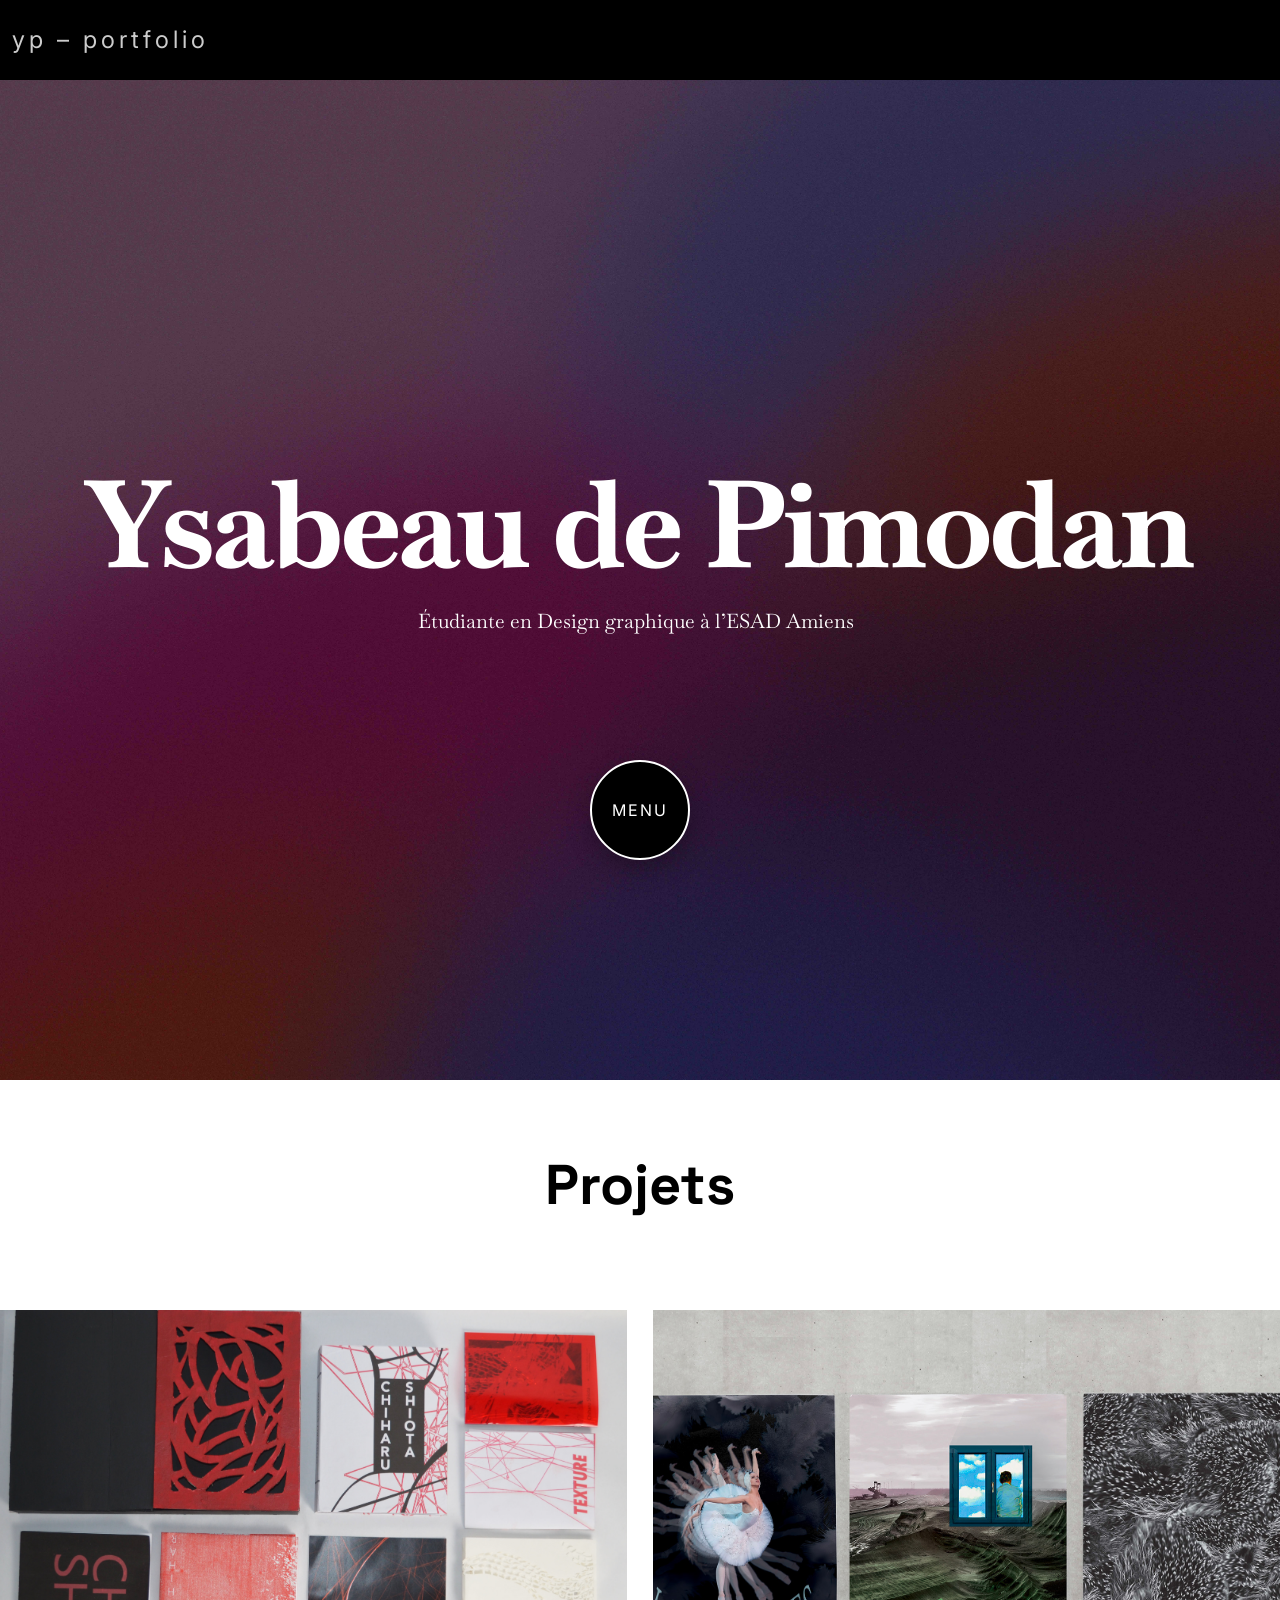
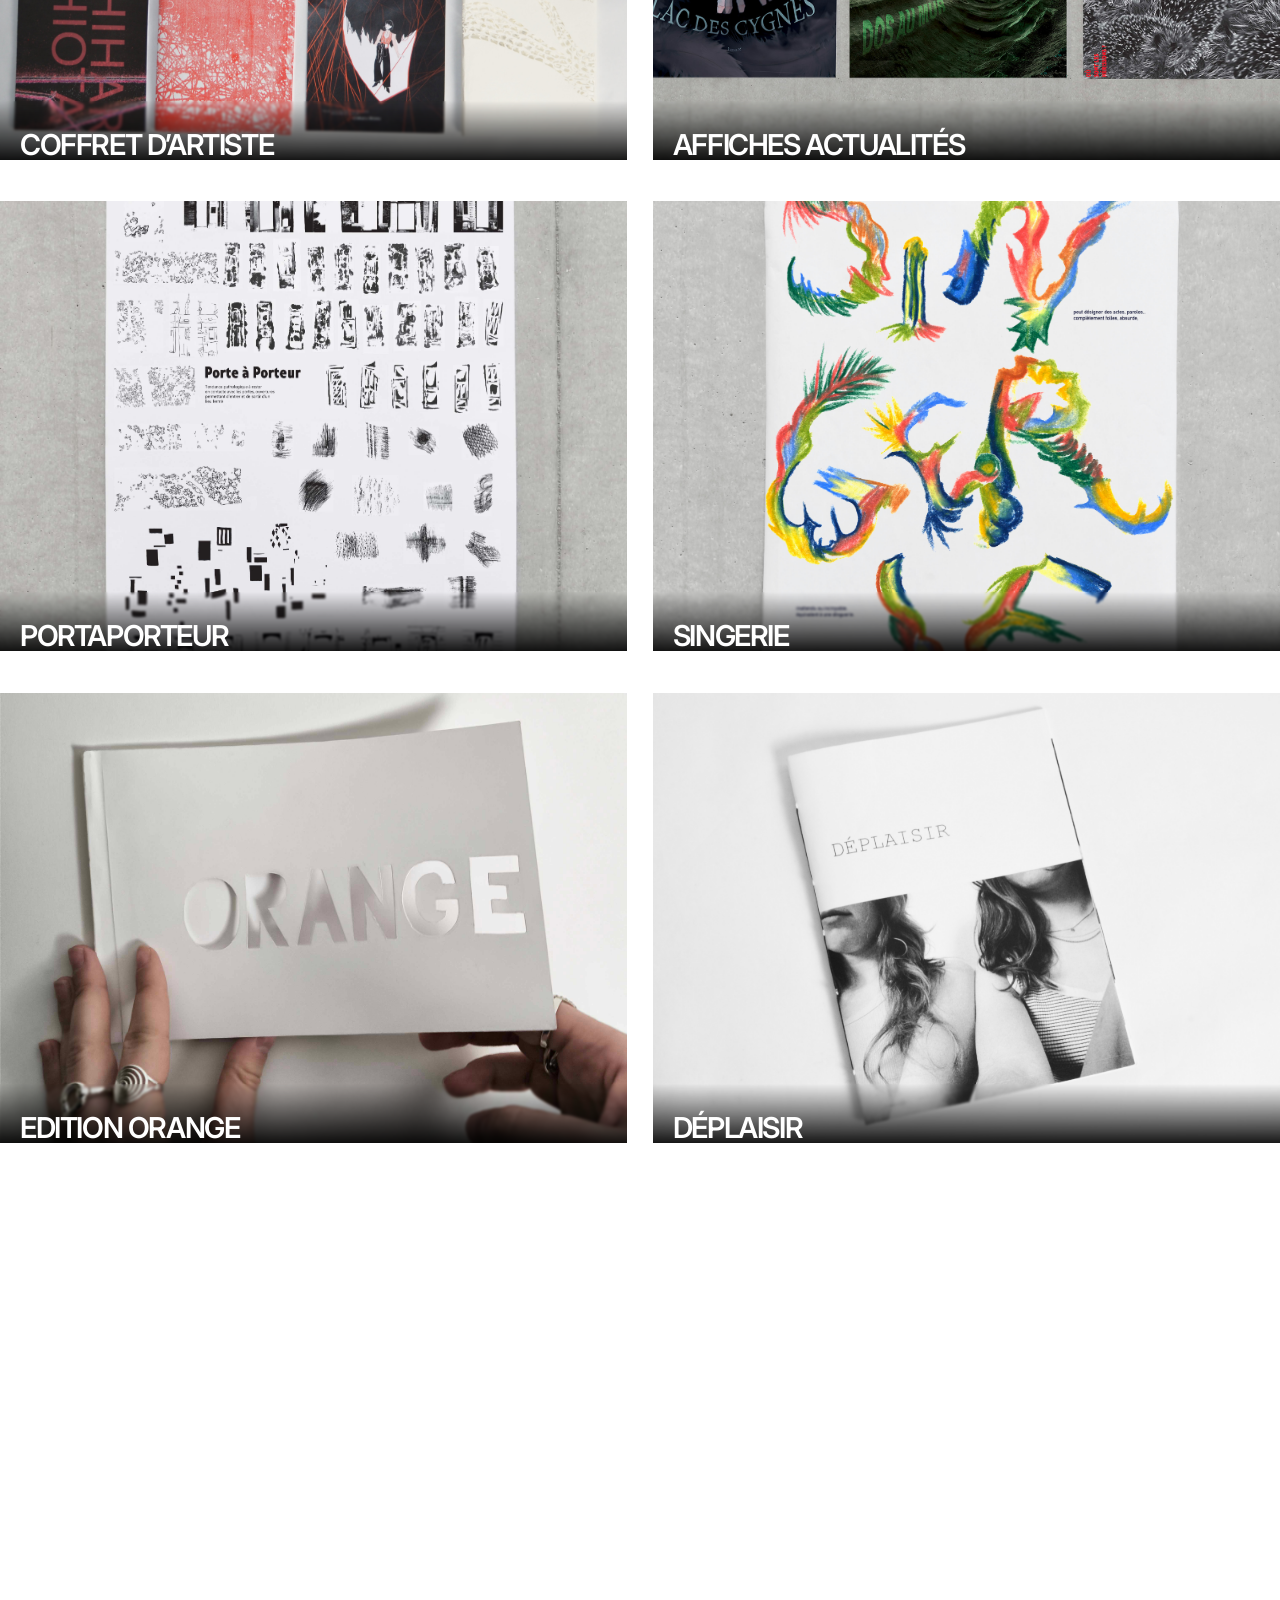
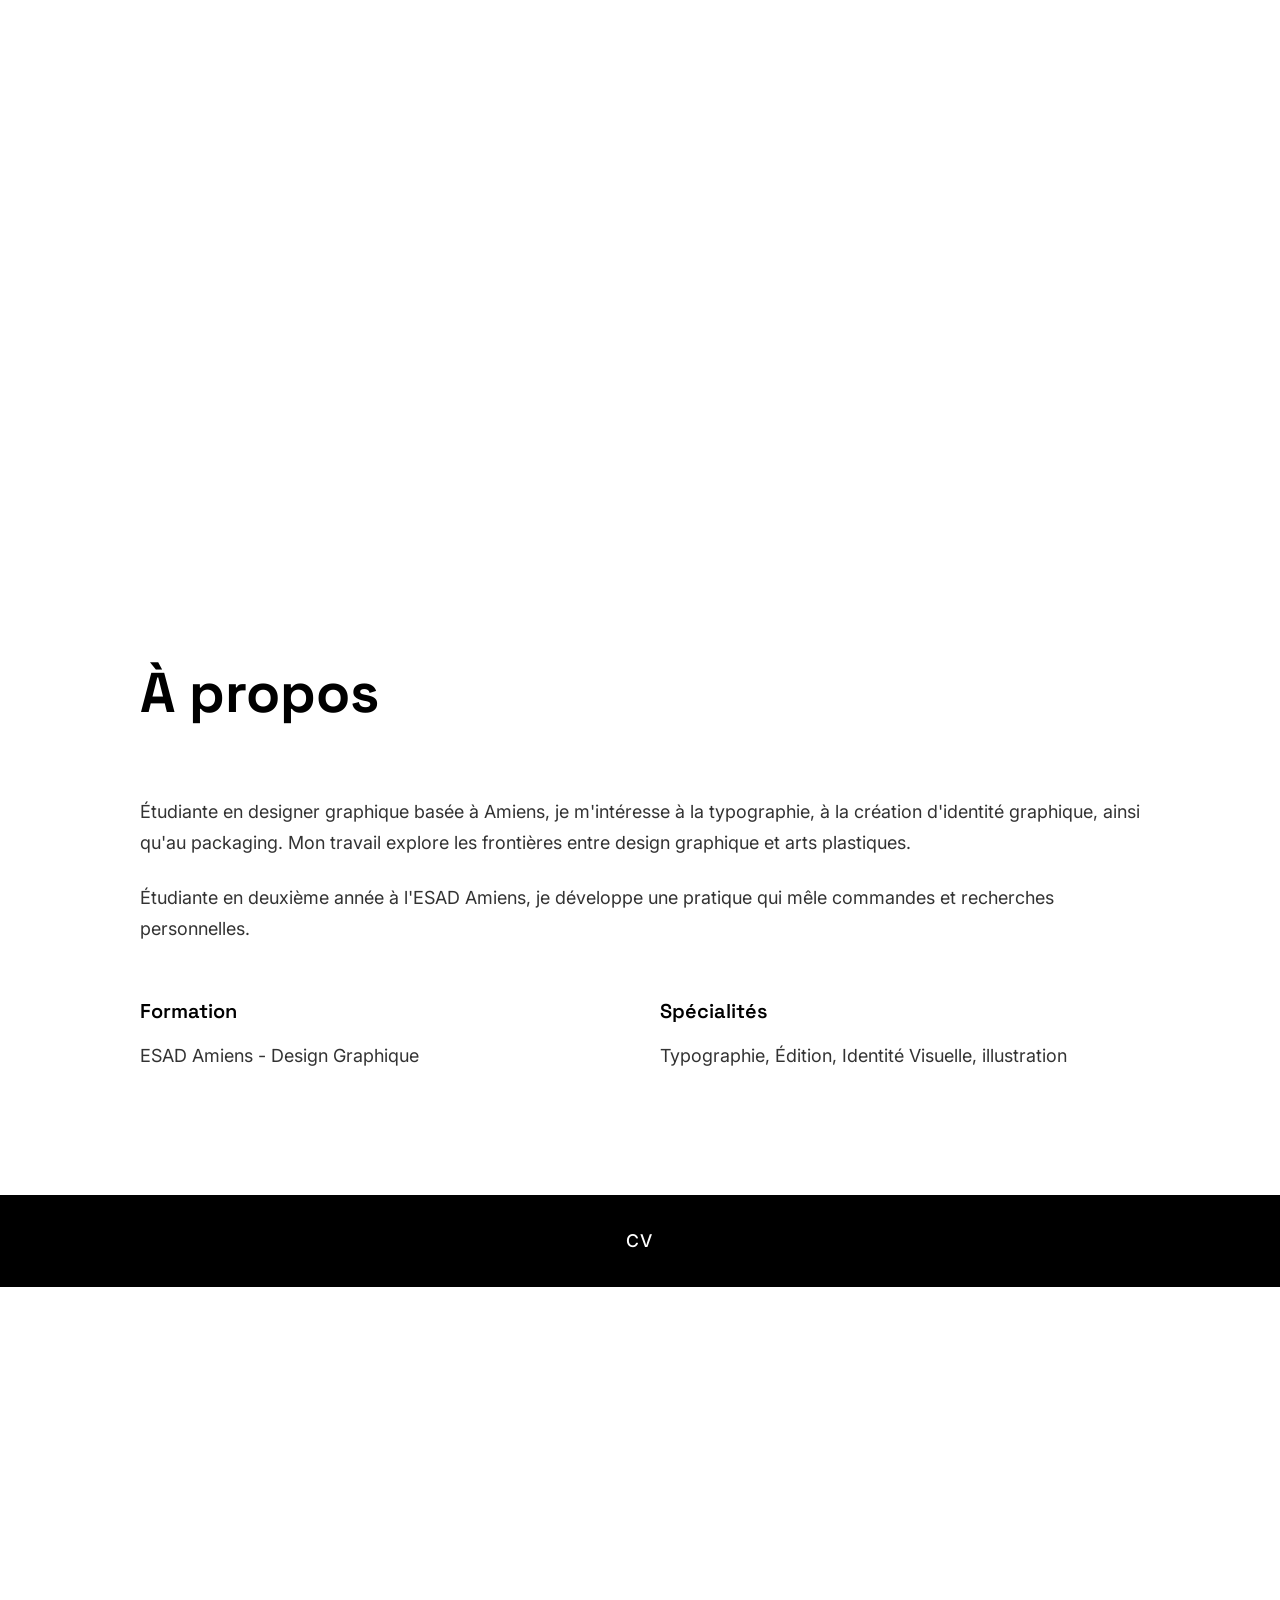
==== commit 2a592626: "Update index.html" ====
--- a/index.html
+++ b/index.html
@@ -44,7 +44,7 @@
                             <a href="coffretdartiste.html" style="display:block; width:100%; height:100%; position:absolute; z-index:5;"></a>
                              <img src="portcoffret.jpg" alt="Coffret d'artiste">
                              <div class="project-title">
-                                 <h4>COFFRET D'ARTISTE</h4>
+                                 <h4>COFFRET D’ARTISTE</h4>
                              </div>
                          </div>
                         <div class="project-card">
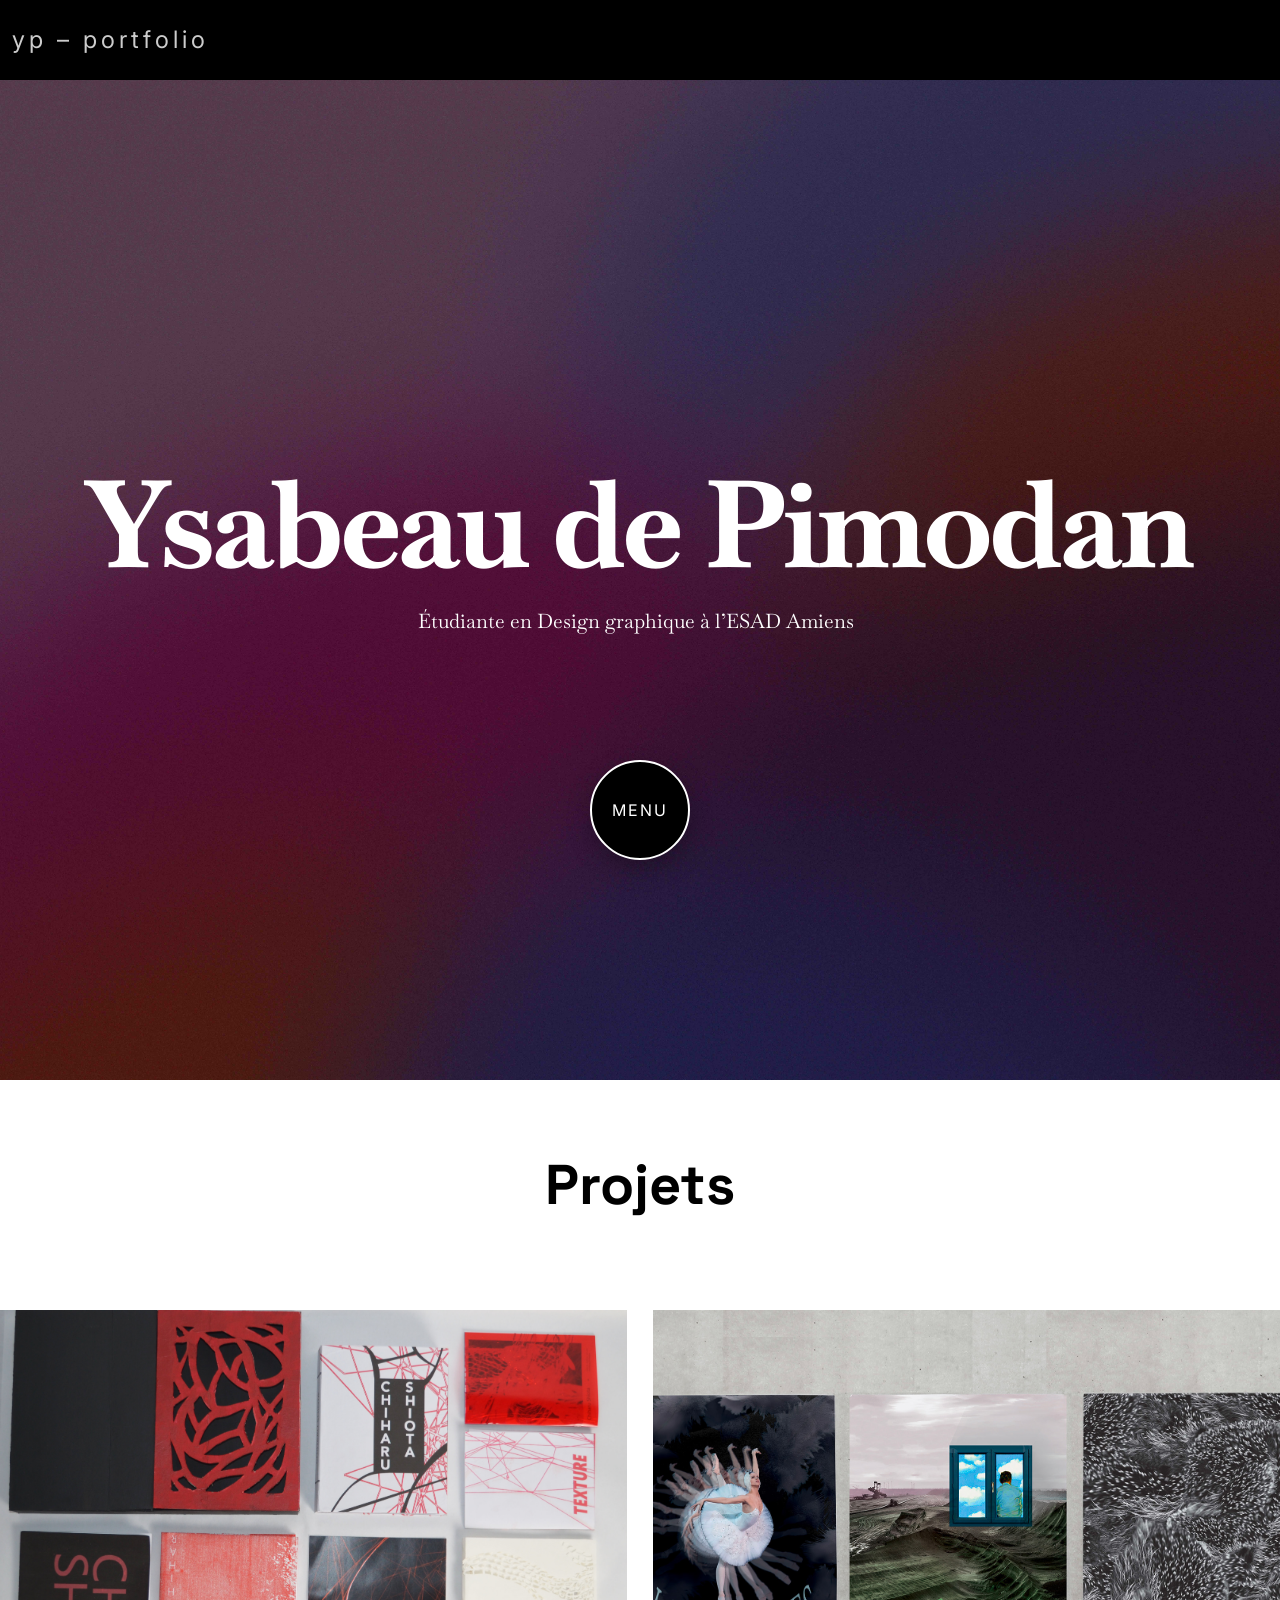
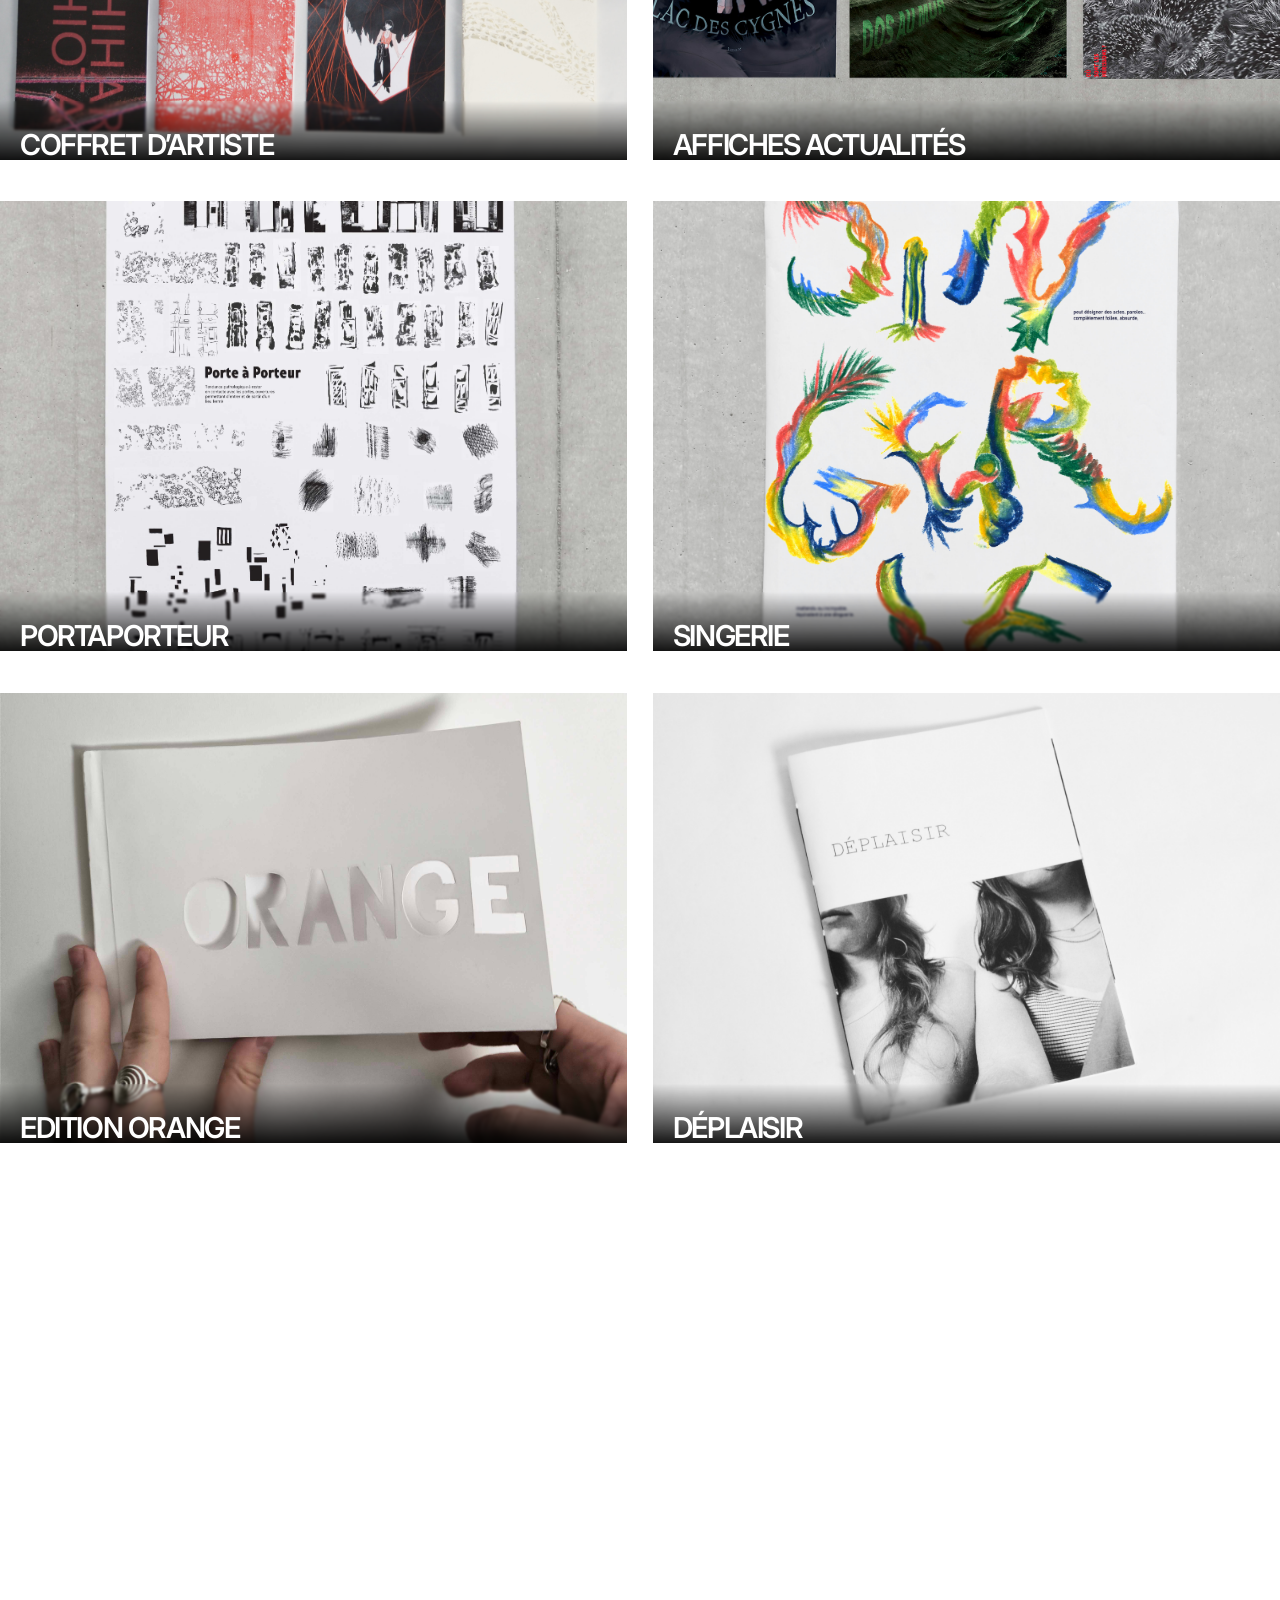
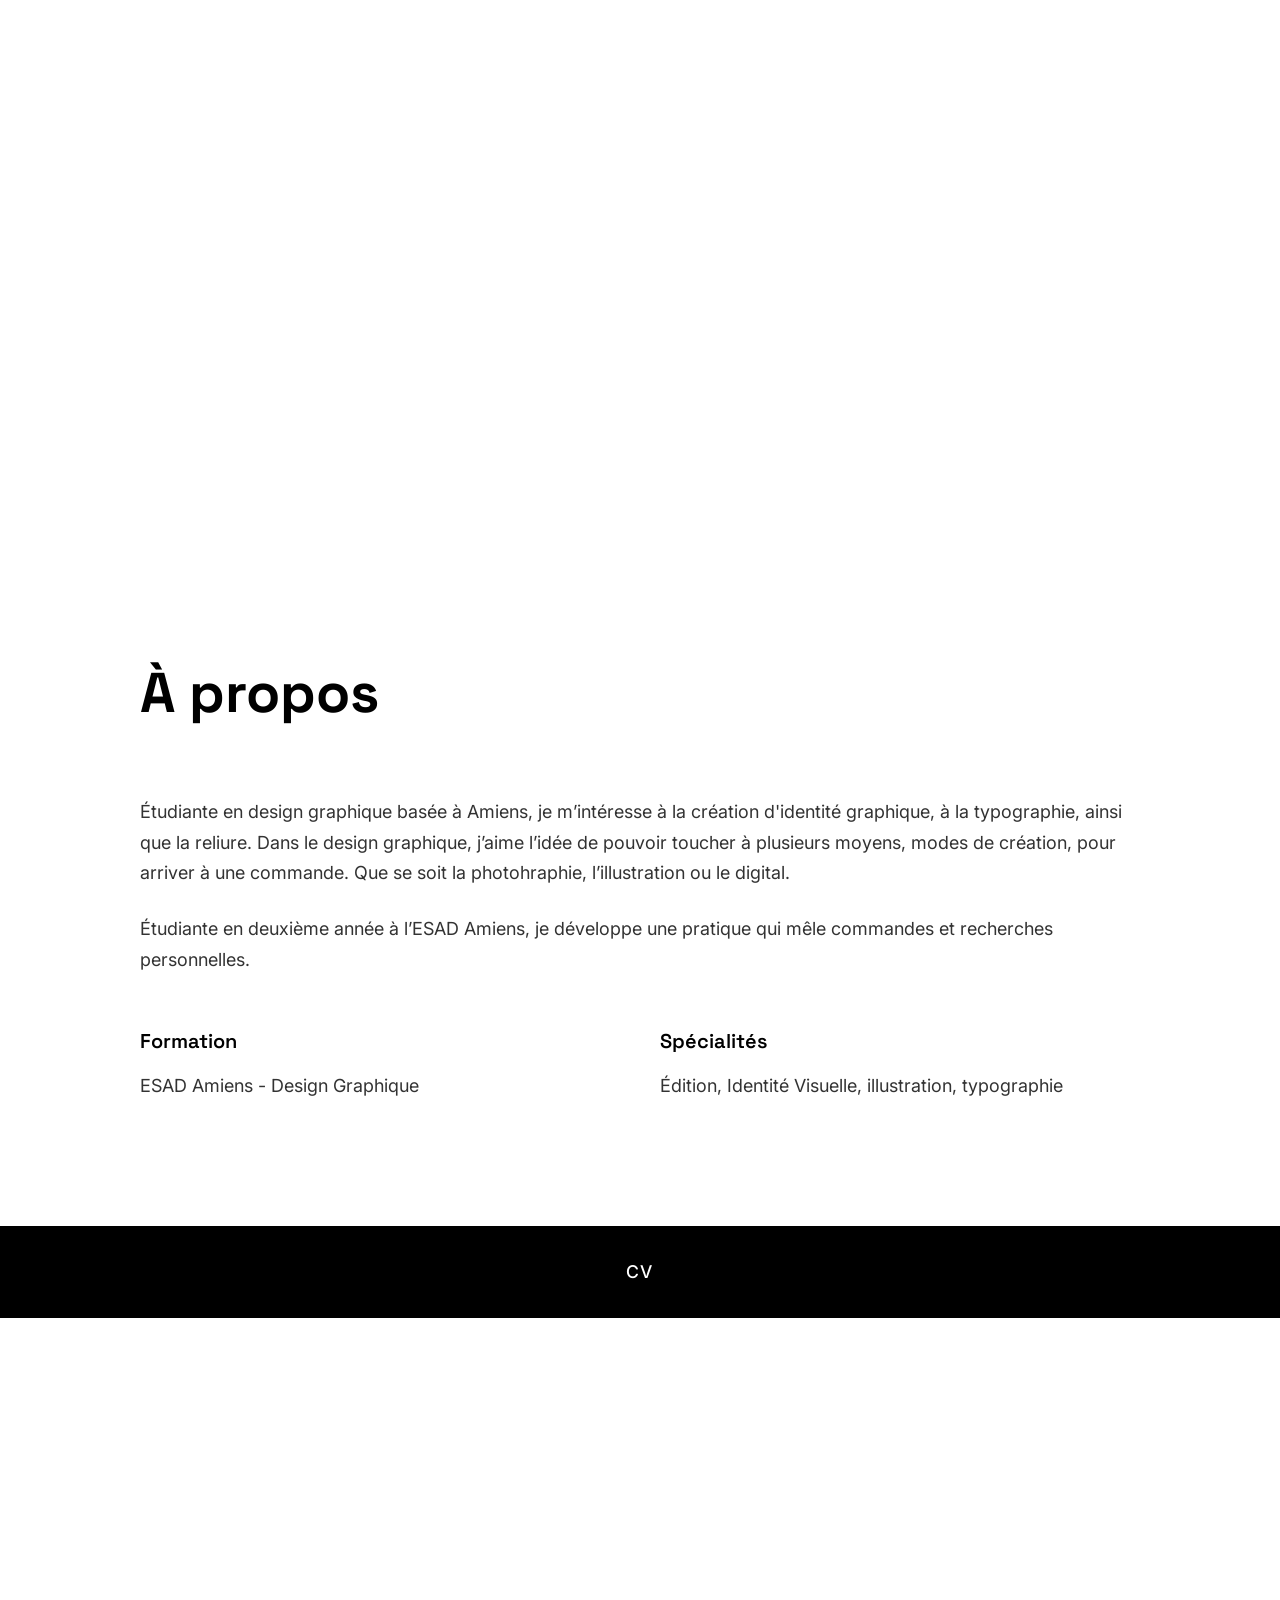
==== commit 9cd757eb: "op" ====
--- a/index.html
+++ b/index.html
@@ -144,8 +144,8 @@
             <div class="about-container">
                 <h2>À propos</h2>
                 <div class="about-content">
-                    <p>Étudiante en designer graphique basée à Amiens, je m'intéresse  à la typographie, à la création d'identité graphique, ainsi qu'au packaging. Mon travail explore les frontières entre design graphique et arts plastiques.</p>
-                    <p>Étudiante en deuxième année à l'ESAD Amiens, je développe une pratique qui mêle commandes et recherches personnelles.</p>
+                    <p>Étudiante en design graphique basée à Amiens, je m’intéresse  à la création d'identité graphique, à la typographie, ainsi que la reliure. Dans le design graphique, j’aime l’idée de pouvoir toucher à plusieurs moyens, modes de création, pour arriver à une commande. Que se soit la photohraphie, l’illustration ou le digital.</p>
+                    <p>Étudiante en deuxième année à l’ESAD Amiens, je développe une pratique qui mêle commandes et recherches personnelles.</p>
                     <div class="about-details">
                         <div class="detail-item">
                             <h4>Formation</h4>
@@ -153,7 +153,7 @@
                         </div>
                         <div class="detail-item">
                             <h4>Spécialités</h4>
-                            <p>Typographie, Édition, Identité Visuelle, illustration</p>
+                            <p>Édition, Identité Visuelle, illustration, typographie</p>
                         </div>
                     </div>
                      <!-- AJOUTER CE LIEN VERS LE CV -->
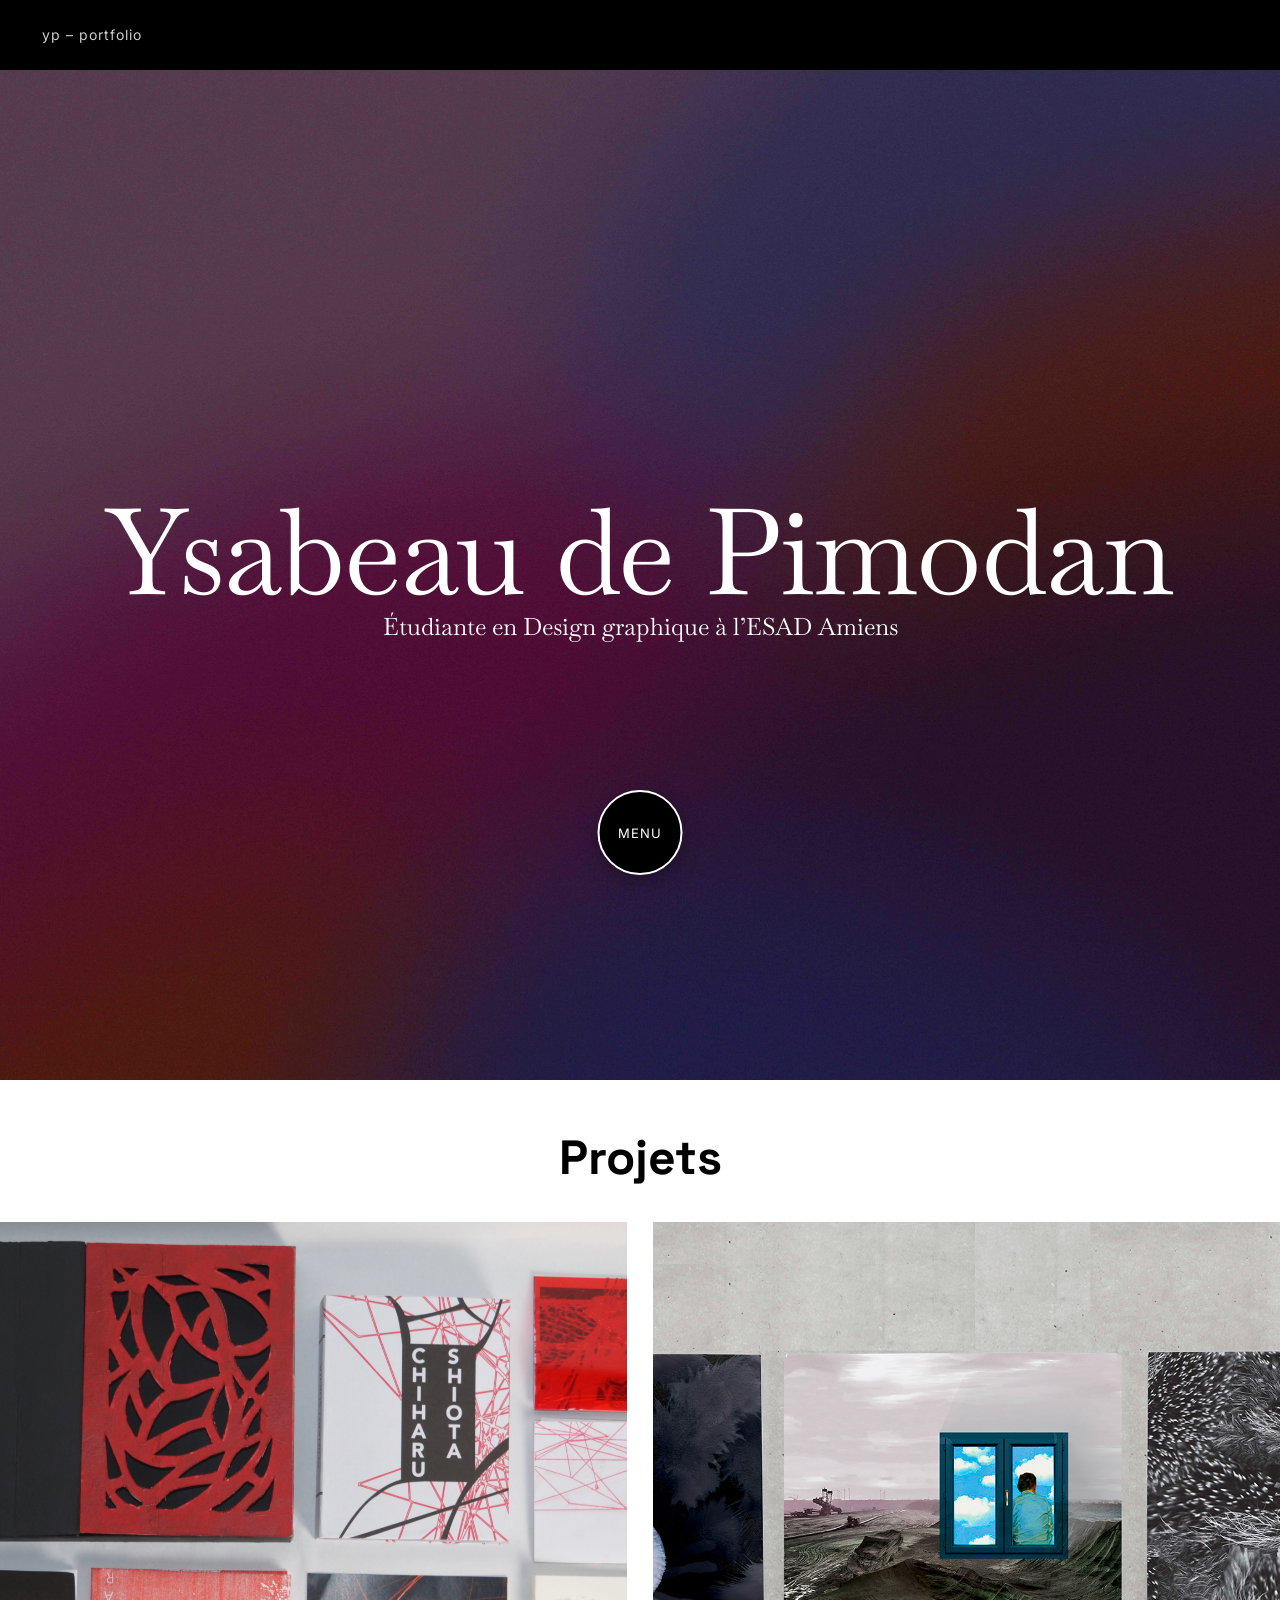
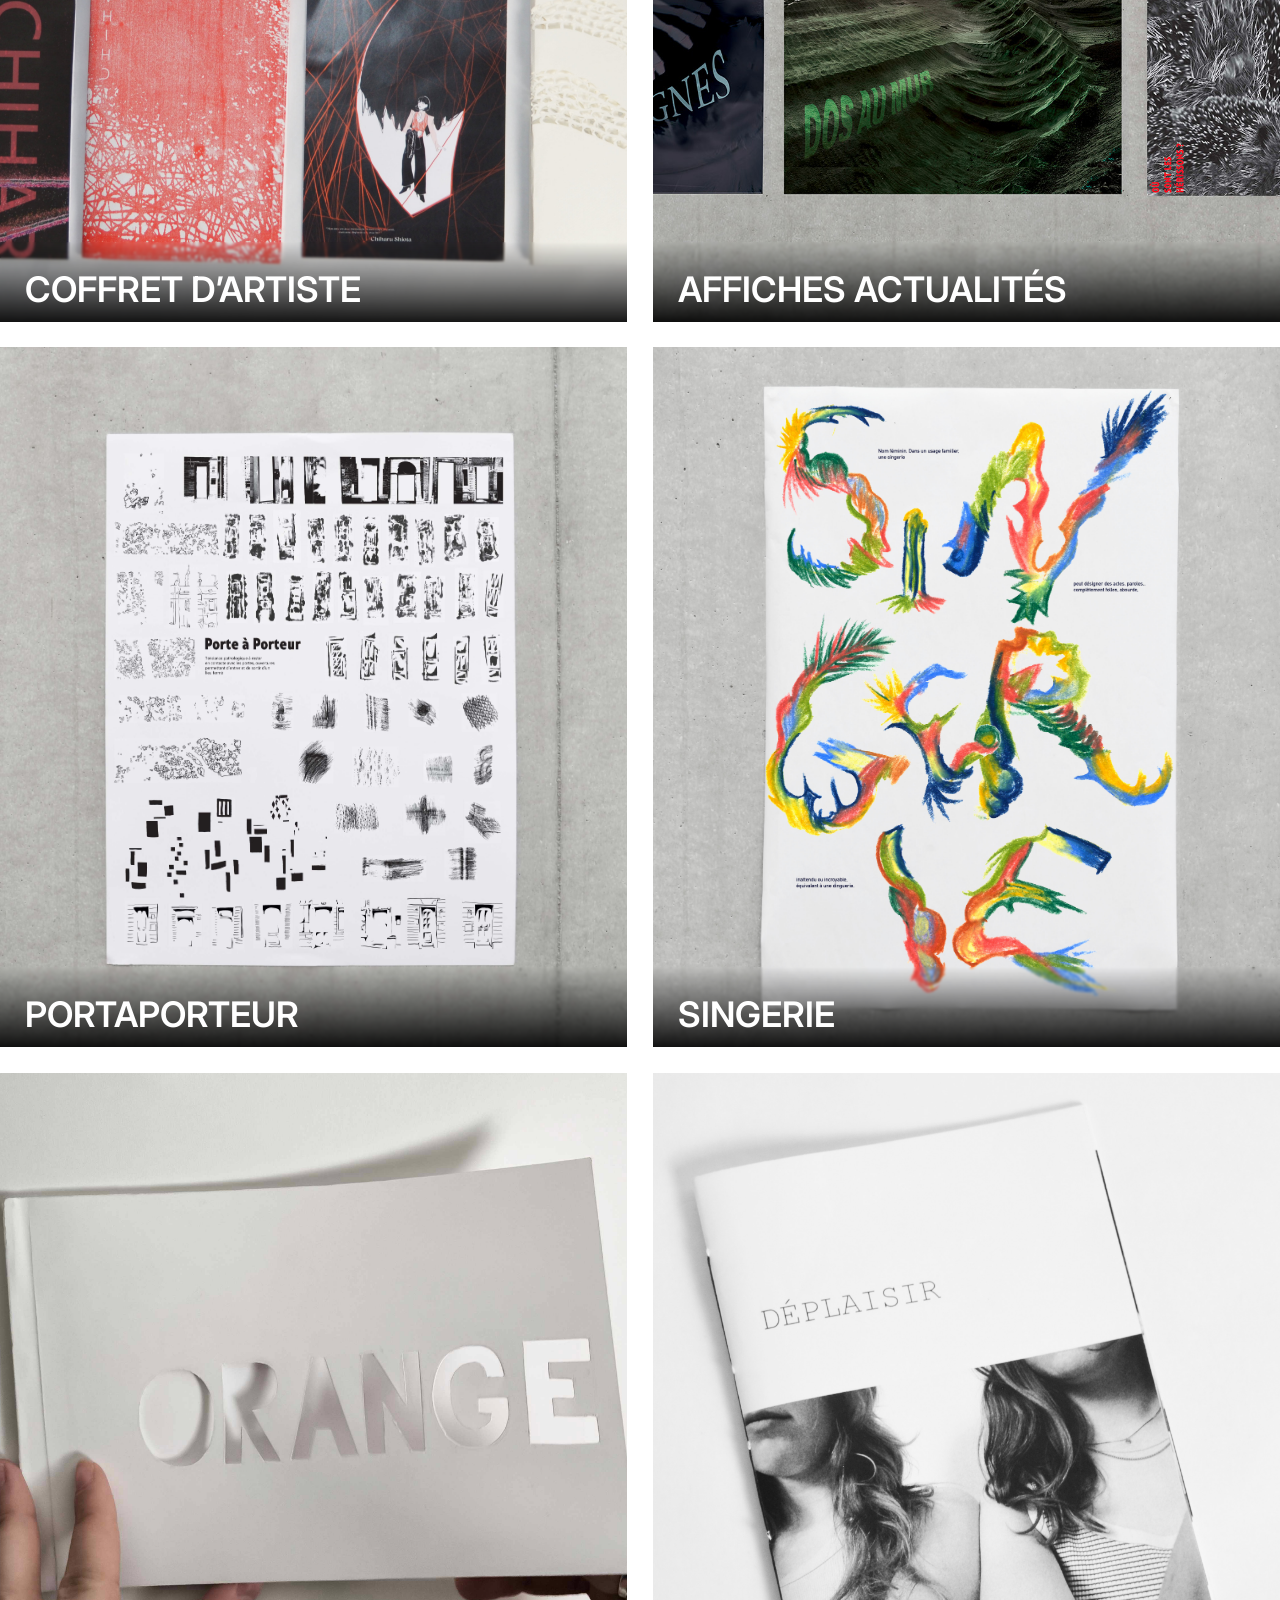
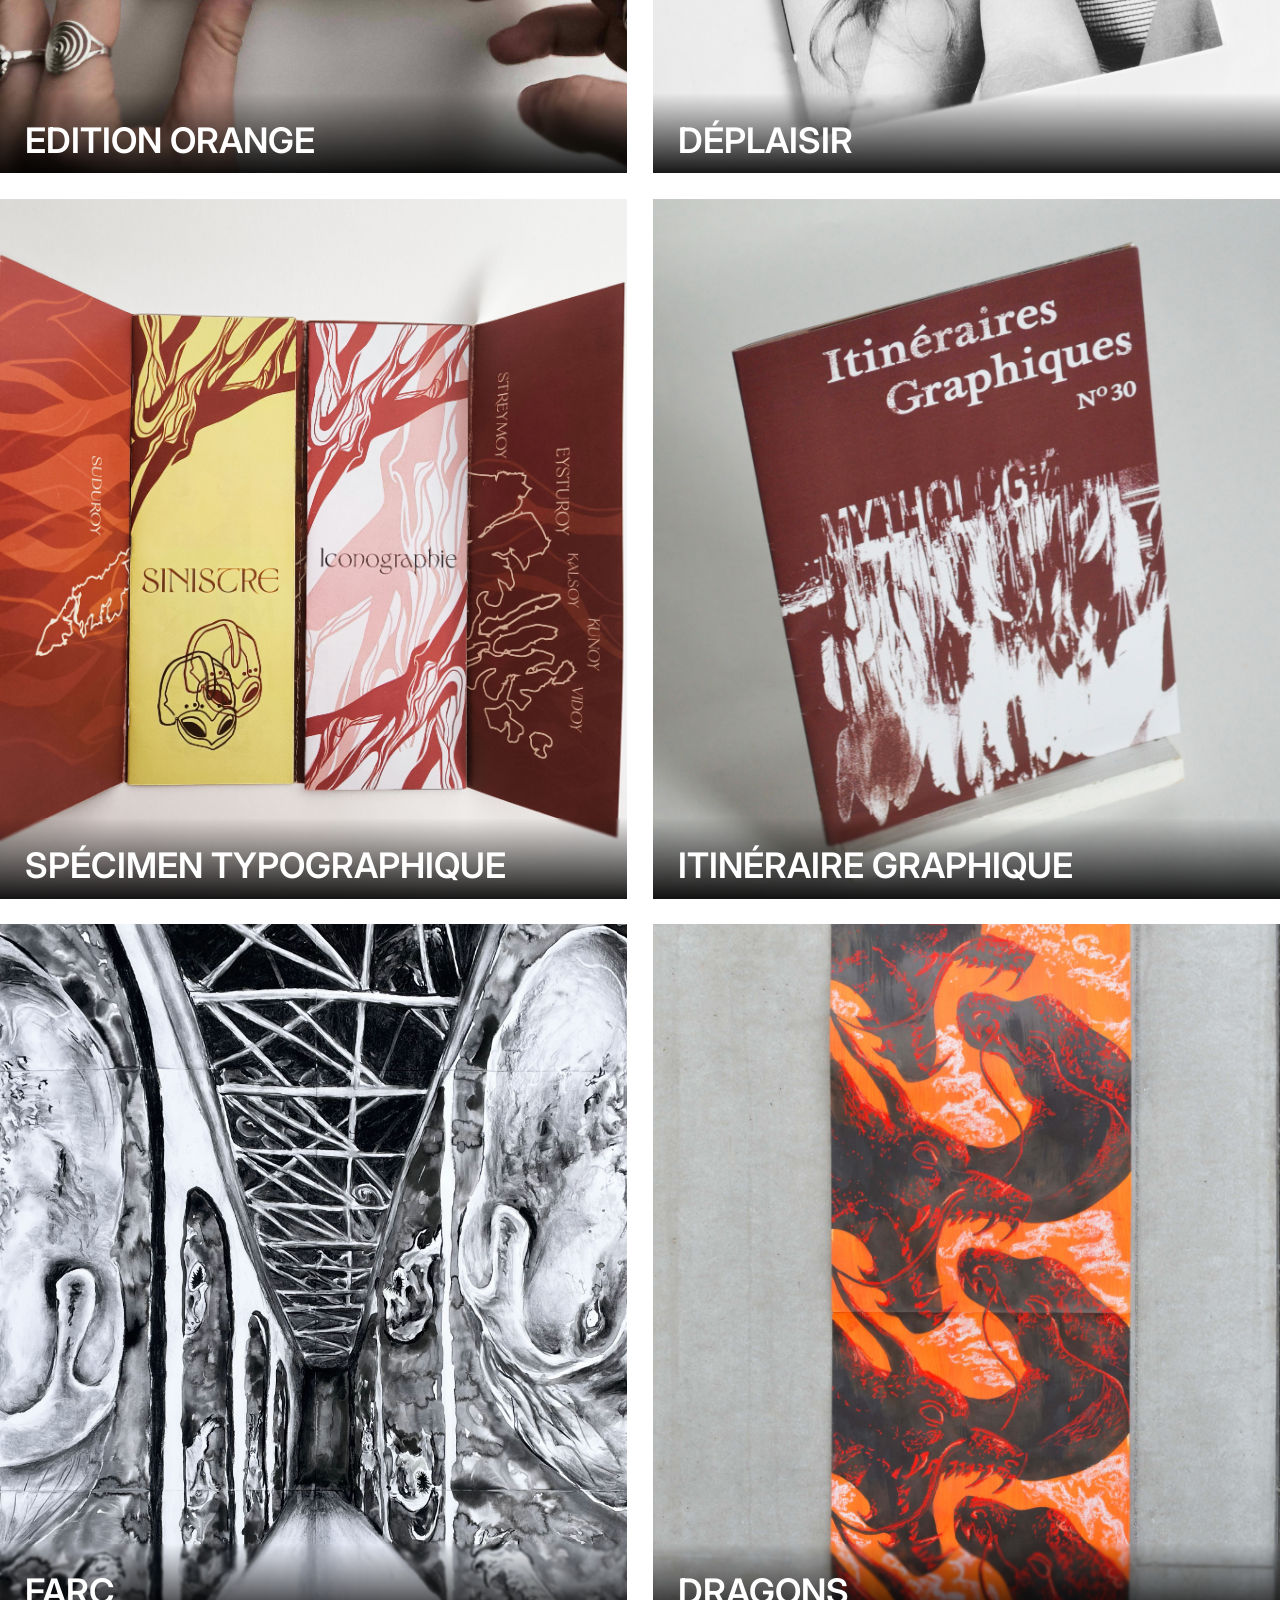
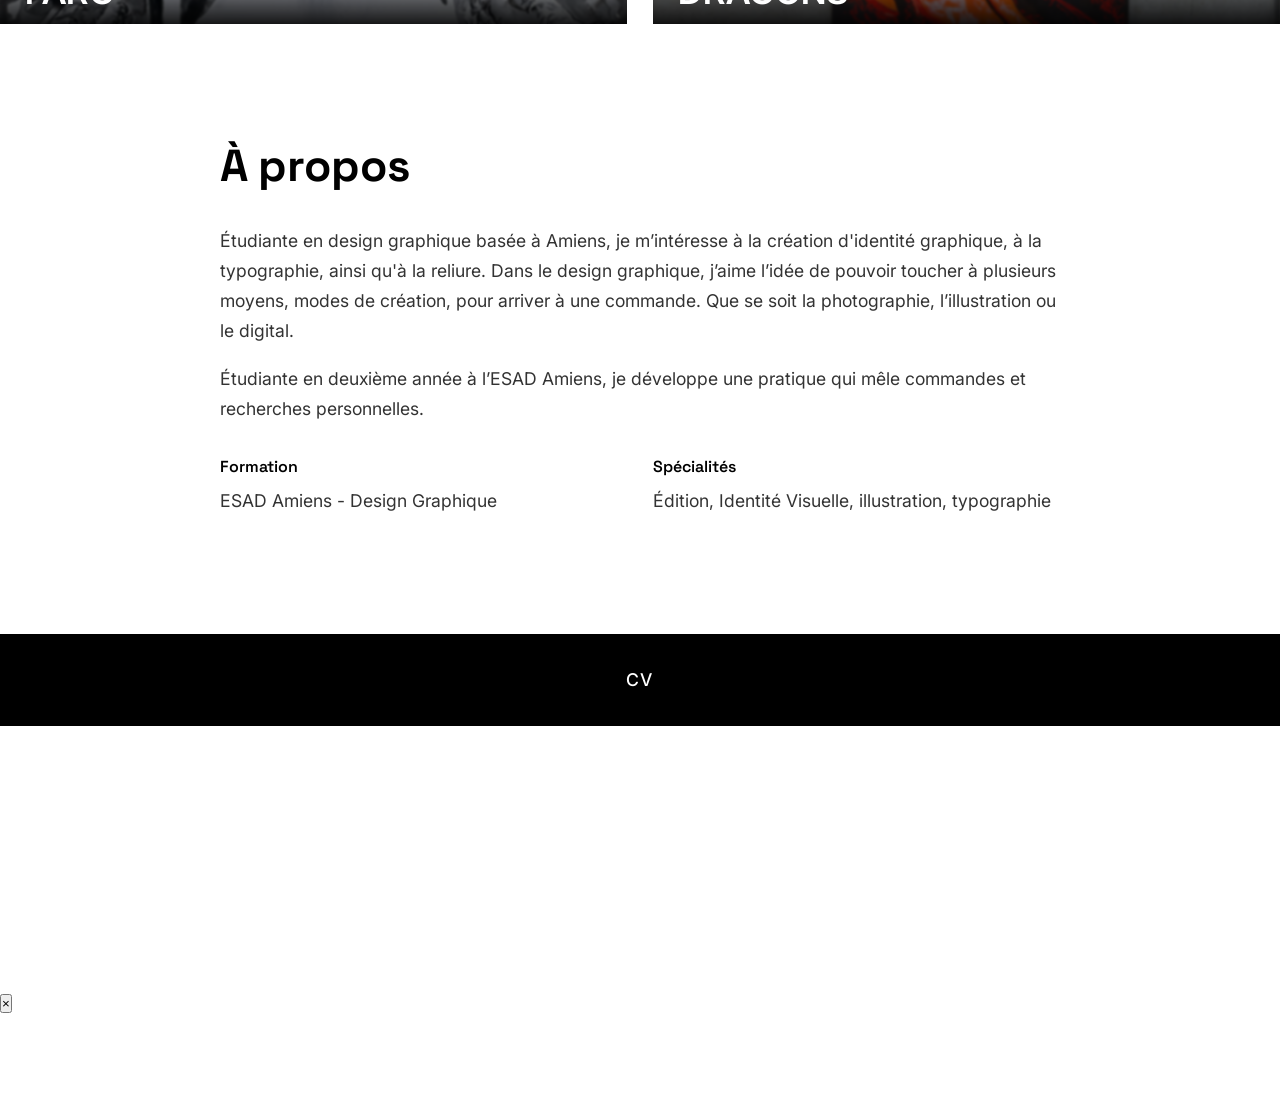
==== commit 7ed97839: "u" ====
--- a/index.html
+++ b/index.html
@@ -144,7 +144,7 @@
             <div class="about-container">
                 <h2>À propos</h2>
                 <div class="about-content">
-                    <p>Étudiante en design graphique basée à Amiens, je m’intéresse  à la création d'identité graphique, à la typographie, ainsi que la reliure. Dans le design graphique, j’aime l’idée de pouvoir toucher à plusieurs moyens, modes de création, pour arriver à une commande. Que se soit la photohraphie, l’illustration ou le digital.</p>
+                    <p>Étudiante en design graphique basée à Amiens, je m’intéresse  à la création d'identité graphique, à la typographie, ainsi qu'à la reliure. Dans le design graphique, j’aime l’idée de pouvoir toucher à plusieurs moyens, modes de création, pour arriver à une commande. Que se soit la photographie, l’illustration ou le digital.</p>
                     <p>Étudiante en deuxième année à l’ESAD Amiens, je développe une pratique qui mêle commandes et recherches personnelles.</p>
                     <div class="about-details">
                         <div class="detail-item">
--- a/style.css
+++ b/style.css
@@ -15,8 +15,9 @@
     --font-primary: 'Space Grotesk', sans-serif;
     --font-secondary: 'Inter', sans-serif;
 }
+
 html {
-    scroll-behavior: auto; /* Comportement normal */
+    scroll-behavior: auto;
 }
 
 body {
@@ -27,143 +28,143 @@
     line-height: 1.6;
 }
 
-/* Barre noire en haut */
+/* ============================================
+   BARRE NOIRE EN HAUT - RESPONSIVE
+   ============================================ */
 .top-bar {
     background-color: var(--primary-color);
     position: fixed;
     width: 100%;
     top: 0;
     z-index: 1001;
-    height: 60px;
+    height: 50px;
     display: flex;
     align-items: center;
-    padding: 0 20px;
+    padding: 0 15px;
     box-sizing: border-box;
 }
 
 .portfolio-title {
     font-family: var(--font-secondary);
-    font-size: 12px;
-    letter-spacing: 1px;
+    font-size: 11px;
+    letter-spacing: 0.8px;
     text-transform: lowercase;
     font-weight: 400;
     opacity: 0.8;
     color: var(--secondary-color);
-}
-
-/* Section Accueil - MOBILE FIRST */
+    text-decoration: none;
+    cursor: pointer;
+}
+
+.portfolio-title:hover {
+    opacity: 1;
+}
+
+/* ============================================
+   SECTION ACCUEIL - RESPONSIVE
+   ============================================ */
 #main {
-    padding-top: 100px !important; /* Espace sous la barre noire */
-    min-height: calc(100vh - 100px);
+    position: relative;
+    min-height: 100vh;
+    padding-top: 70px !important;
+    background-image: url("fond-acceuil.jpg");
+    background-size: cover;
+    background-position: center;
+    background-repeat: no-repeat;
+    display: flex;
+    align-items: center;
+    z-index: 1;
+}
+
+.main-header {
+    max-width: 100%;
+    margin: 0 auto;
+    width: 100%;
+    padding: 0 15px;
+}
+
+.header-content {
+    margin-bottom: 0;
+    margin-top: 0;
+    position: relative;
+    z-index: 999;
+    text-align: center;
 }
 
 /* Titre principal */
 .site-name {
+    font-family: 'Baskervville', serif !important;
+    font-weight: 400;
+    letter-spacing: -0.01em;
+    line-height: 0.95;
     display: block;
-    width: 96vw;
-    max-width: 1400px;
+    width: 100%;
+    margin: 0 auto !important;
+    text-align: center;
+    color: #ffffff;
+    font-size: clamp(2rem, 10vw, 3rem);
+    margin-bottom: 15px;
+}
+
+.subtitle {
+    font-family: 'Baskervville', serif;
+    font-size: clamp(0.9rem, 3vw, 1.1rem);
+    color: #ffffff;
+    font-weight: 400;
+    line-height: 1.5;
+    max-width: fit-content;
     margin: 0 auto;
-    margin-left: 20px;
-    text-align: left;
-    box-sizing: border-box;
-    white-space: nowrap;
-    overflow: hidden;
-    text-overflow: ellipsis;
-    font-size: clamp(2rem, 9.5vw, 8rem);
-    line-height: 0.95;
-    color: var(--primary-color);
-    margin-top: 60px; /* AUGMENTÉ pour mobile - était 40px */
-}
-
-/* RESPONSIVE - Garder l'original pour desktop */
-@media (min-width: 768px) {
-    .top-bar {
-        height: 70px;
-        padding: 0 30px;
-    }
-    
-    .portfolio-title {
-        font-size: 13px;
-    }
-    
-    #main {
-        padding-top: 120px !important;
-        min-height: calc(100vh - 120px);
-    }
-    
-    .site-name {
-        margin-top: 50px; /* Version tablette */
-    }
-}
-
-@media (min-width: 1024px) {
-    .top-bar {
-        height: 80px;
-        padding: 0 40px;
-    }
-    
-    .portfolio-title {
-        font-size: 14px;
-    }
-    
-    #main {
-        padding-top: 140px !important;
-        min-height: calc(100vh - 140px);
-    }
-    
-    .site-name {
-        margin-top: 60px; /* Version desktop - INCHANGÉ */
-    }
-}
-
-/* MOBILE - Plus petit écran */
-@media (max-width: 480px) {
-    .top-bar {
-        height: 50px;
-        padding: 0 15px;
-    }
-    
-    #main {
-        padding-top: 90px !important; /* AUGMENTÉ de 80px à 90px */
-        min-height: calc(100vh - 90px);
-    }
-    
-    .site-name {
-        margin-top: 40px; /* AUGMENTÉ de 30px à 40px pour mobile */
-        font-size: clamp(1.9rem, 11vw, 4rem);
-    }
-}
-/* Section Projets */
+    text-align: center;
+}
+
+/* ============================================
+   SECTION PROJETS - PLEINE LARGEUR
+   ============================================ */
 #projects {
-    padding-top: 60px;
+    padding-top: 40px;
     min-height: auto;
     position: relative;
     z-index: 10;
     background-color: var(--secondary-color);
-    width: 100vw; /* Prendre toute la largeur de la fenêtre */
-    margin-left: calc(-50vw + 50%); /* Centrer tout en prenant toute la largeur */
-    left: 0;
+    width: 100vw !important;
+    margin-left: calc(-50vw + 50%) !important;
+    padding-left: 0 !important;
+    padding-right: 0 !important;
 }
 
 .projects-container {
-    max-width: 100%;
-    margin: 0 auto;
+    max-width: none !important;
+    margin: 0 !important;
+    padding: 0 !important;
     position: relative;
     z-index: 20;
-    padding: 0; /* Supprimer tout padding */
 }
 
 .projects-container h2 {
-    font-size: 2rem;
-    margin-bottom: 40px;
+    font-size: 1.6rem;
+    margin-bottom: 25px;
     font-weight: 700;
-    padding: 0 5mm; /* 5mm de marge latérale */
+    padding: 0 15px;
     text-align: center;
 }
 
-
-
-/* Cartes de projet - PLEINE LARGEUR */
+.project-category {
+    margin-bottom: 0.1rem;
+}
+
+/* Grille des projets - MOBILE FIRST */
+.projects-preview {
+    display: flex;
+    flex-direction: column;
+    gap: 1.6rem;
+    margin-bottom: 1.6rem;
+    padding: 0 !important;
+    width: 100% !important;
+    margin-left: 0 !important;
+    margin-right: 0 !important;
+}
+
+/* Cartes de projet */
 .project-card {
     position: relative;
     border-radius: 0;
@@ -178,10 +179,14 @@
     z-index: 30;
 }
 
-/* IMAGES AGRANDIES - PRENNENT TOUTE LA HAUTEUR */
+.project-card:hover {
+    transform: translateY(-3px);
+}
+
+/* Images des projets - MOBILE FIRST */
 .project-card img {
     width: 100%;
-    height: 600px; /* Augmenté de 500px à 600px */
+    height: 300px;
     object-fit: cover;
     transition: transform 0.6s ease;
     flex-shrink: 0;
@@ -194,255 +199,121 @@
 
 /* Titres des projets */
 .project-title {
-    padding: 15px;
-    background-color: transparent;
-    text-align: left;
-    position: absolute;
-    bottom: 0;
-    left: 0;
-    right: 0;
-    background: linear-gradient(transparent, rgba(0, 0, 0, 0.7));
+    position: absolute !important;
+    bottom: 0 !important;
+    left: 0 !important;
+    right: 0 !important;
+    padding: 20px 15px 10px 15px !important;
+    background: linear-gradient(transparent, rgba(0,0,0,0.9)) !important;
+    backdrop-filter: blur(1px);
 }
 
 .project-title h4 {
-    font-size: 1.3rem;
-    margin: 0;
-    font-weight: 600;
-    color: var(--secondary-color);
-    text-shadow: 0 2px 4px rgba(0, 0, 0, 0.5);
-}
-
-/* Headers de catégorie */
-.category-header {
+    font-family: 'Inter', sans-serif !important;
+    font-weight: 600 !important;
+    font-size: 1.3rem !important;
+    line-height: 1 !important;
+    letter-spacing: 0 !important;
+    color: var(--secondary-color) !important;
+    text-shadow: none !important;
+    margin: 0 !important;
+    padding: 0 !important;
+    text-transform: uppercase;
+}
+
+/* ============================================
+   SECTION À PROPOS
+   ============================================ */
+.about-container {
+    max-width: 100%;
+    margin: 0 auto;
+    padding: 0 15px;
+}
+
+.about-container h2 {
+    font-size: 1.8rem;
+    margin-bottom: 25px;
+    font-weight: 700;
+}
+
+.about-content p {
+    font-family: var(--font-secondary);
+    font-size: 0.95rem;
+    line-height: 1.7;
+    margin-bottom: 18px;
+    color: var(--gray-dark);
+}
+
+.about-details {
+    display: grid;
+    grid-template-columns: 1fr;
+    gap: 25px;
     margin-top: 30px;
-    margin-bottom: 20px;
-    padding: 0 5mm; /* 5mm de marge latérale */
-    text-align: center;
-}
-
-.category-header h3 {
-    font-size: 1.5rem;
+}
+
+.detail-item h4 {
+    font-size: 1rem;
     margin-bottom: 8px;
     font-weight: 600;
 }
 
-.project-count {
+.detail-item p {
     font-family: var(--font-secondary);
     color: var(--gray-dark);
-    font-size: 0.75rem;
-    text-transform: uppercase;
-    letter-spacing: 1.5px;
+    line-height: 1.6;
+    font-size: 0.9rem;
+}
+
+/* Barre CV pleine largeur */
+.cv-fullbar-link {
+    display: block;
+    background-color: var(--primary-color);
+    width: 100vw;
+    margin-left: calc(-50vw + 50%);
+    padding: 24px 0;
+    text-align: center;
+    margin-top: 60px;
+    text-decoration: none;
+    color: var(--secondary-color);
+    font-family: var(--font-secondary);
+    font-size: 0.95rem;
     font-weight: 500;
-}
-
-/* RESPONSIVE */
-@media (min-width: 600px) {
-    .project-card img {
-        height: 55vh; /* Un peu plus grand sur tablette */
-        min-height: 350px;
-    }
-}
-
-@media (min-width: 768px) {
-    .projects-container h2 {
-        font-size: 2.5rem;
-    }
-    
-    .project-card img {
-        height: 60vh; /* Encore plus grand */
-        min-height: 400px;
-    }
-    
-    .project-title h4 {
-        font-size: 1.5rem;
-    }
-    
-    .category-header h3 {
-        font-size: 1.75rem;
-    }
-}
-
-@media (min-width: 1024px) {
-    .projects-container h2 {
-        font-size: 3.5rem;
-    }
-    
-    .project-card img {
-        height: 65vh; /* Très grand sur desktop */
-        min-height: 450px;
-    }
-    
-    .project-title h4 {
-        font-size: 1.8rem;
-        padding: 20px;
-    }
-    
-    .projects-preview {
-        gap: 5mm; /* Garder 5mm même sur grand écran */
-        padding: 0 5mm;
-    }
-}
-/* ... (tout le CSS précédent reste inchangé) ... */
-/* ... (tout le CSS précédent reste inchangé) ... */
-
-/* ... (tout le CSS précédent reste inchangé) ... */
-
-/* ========== RESPONSIVE TELEPHONE ========== */
-@media (max-width: 768px) {
-    .main-header {
-        margin-top: 80px;
-    }
-    
-    .header-content h1 {
-        font-size: clamp(2rem, 10vw, 3.5rem);
-        line-height: 1.1;
-        word-break: keep-all;
-        overflow-wrap: break-word;
-        margin-bottom: 20px;
-    }
-}
-
-@media (max-width: 480px) {
-    .main-header {
-        margin-top: 70px;
-    }
-    
-    .header-content h1 {
-        font-size: clamp(1.8rem, 9vw, 3rem);
-        letter-spacing: -1px;
-    }
-}
-/* ... (tout le CSS précédent reste inchangé) ... */
-
-/* ========== RESPONSIVE TELEPHONE ========== */
-@media (max-width: 768px) {
-    .top-bar {
-        padding: 20px 0 !important;
-    }
-    
-    .header-content h1 {
-        font-size: clamp(2rem, 10vw, 3.5rem);
-        line-height: 1.1;
-        word-break: keep-all;
-        overflow-wrap: break-word;
-        margin-bottom: 20px;
-    }
-}
-
-@media (max-width: 480px) {
-    .top-bar {
-        padding: 15px 0 !important;
-    }
-    
-    .header-content h1 {
-        font-size: clamp(1.8rem, 9vw, 3rem);
-        letter-spacing: -1px;
-    }
-}
-
-
-
-/* Très petits écrans */
-@media (max-width: 360px) {
-    .header-content h1 {
-        font-size: clamp(1.5rem, 8vw, 2.5rem);
-    }
-}
-
-/* Pour les très petits écrans */
-@media (max-width: 480px) {
-    .projects-preview {
-        grid-template-columns: 1fr; /* Une colonne sur mobile */
-        gap: 5mm;
-        padding: 0 5mm;
-    }
-    
-    .project-card img {
-        height: 40vh; /* Ajuster la hauteur sur mobile */
-        min-height: 250px;
-    }
-    
-    .project-title h4 {
-        font-size: 1.1rem;
-        padding: 10px;
-    }
-}
-
-/* Pour les très grands écrans */
-@media (min-width: 1400px) {
-    .project-card img {
-        height: 70vh; /* Maximum sur très grand écran */
-        min-height: 500px;
-    }
-}
-/* Lien CV dans la section À propos */
-.cv-link-container {
-    text-align: center;
-    margin-top: 40px;
-}
-
-.cv-link {
-    display: inline-block;
-    background: var(--primary-color);
-    color: var(--secondary-color);
-    padding: 12px 24px;
-    border-radius: 25px;
-    text-decoration: none;
-    font-family: var(--font-secondary);
-    font-weight: 500;
-    transition: all 0.3s ease;
-    font-size: 0.9rem;
-    letter-spacing: 0.5px;
-}
-
-.cv-link:hover {
-    background: var(--gray-dark);
-    transform: translateY(-2px);
-}
-
-/* RESPONSIVE pour le lien CV */
-@media (min-width: 768px) {
-    .cv-link {
-        padding: 14px 28px;
-        font-size: 1rem;
-    }
-}
-
-@media (min-width: 1024px) {
-    .cv-link-container {
-        margin-top: 50px;
-    }
-    
-    .cv-link {
-        padding: 16px 32px;
-    }
-}
-
-/* Menu cible concentrique */
+    letter-spacing: 1.2px;
+    transition: background-color 0.4s ease;
+}
+
+.cv-fullbar-link:hover {
+    background-color: #1a1a1a;
+    color: white;
+}
+
+/* ============================================
+   MENU CIRCULAIRE - RESPONSIVE
+   ============================================ */
 .target-menu {
     position: fixed;
-    bottom: 20px;
+    bottom: 15px;
     left: 50%;
     transform: translateX(-50%);
     z-index: 1001;
 }
 
 .menu-toggle {
-    width: 70px;
-    height: 70px;
+    width: 60px;
+    height: 60px;
     border-radius: 50%;
     background: var(--primary-color);
     border: 2px solid var(--secondary-color);
     color: var(--secondary-color);
     font-family: var(--font-secondary);
-    font-size: 12px;
+    font-size: 11px;
     text-transform: uppercase;
-    letter-spacing: 1px;
+    letter-spacing: 0.8px;
     cursor: pointer;
     transition: all 0.4s cubic-bezier(0.68, -0.55, 0.265, 1.55);
     position: relative;
     z-index: 1005;
-    box-shadow: 0 8px 25px rgba(0, 0, 0, 0.3);
+    box-shadow: 0 6px 20px rgba(0, 0, 0, 0.3);
 }
 
 .menu-toggle:hover {
@@ -470,7 +341,6 @@
     align-items: center;
     justify-content: center;
     text-decoration: none;
-    color: var(--primary-color);
     font-family: var(--font-secondary);
     transition: all 0.6s cubic-bezier(0.68, -0.55, 0.265, 1.55);
     opacity: 0;
@@ -486,92 +356,48 @@
     transform: translate(-50%, -50%) scale(1);
 }
 
-/* Tailles des cercles - Mobile First */
+/* Cercles - MOBILE */
 .circle-1 {
-    width: 80px;
-    height: 80px;
+    width: 70px;
+    height: 70px;
     background: var(--secondary-color);
     color: var(--primary-color);
     z-index: 1004;
     transition-delay: 0.1s;
 }
 
-.circle-1 .vertical-text span {
-    font-size: 10px;
-}
-
 .circle-2 {
-    width: 120px;
-    height: 120px;
+    width: 105px;
+    height: 105px;
     background: #f8f8f8;
     color: var(--primary-color);
     z-index: 1003;
     transition-delay: 0.2s;
 }
 
-.circle-2 .vertical-text span {
-    font-size: 11px;
-}
-
 .circle-3 {
-    width: 160px;
-    height: 160px;
+    width: 140px;
+    height: 140px;
     background: #888888;
     color: var(--secondary-color);
     z-index: 1002;
     transition-delay: 0.3s;
 }
 
-.circle-3 .vertical-text span {
-    font-size: 12px;
-}
-
 .circle-4 {
-    width: 200px;
-    height: 200px;
+    width: 175px;
+    height: 175px;
     background: var(--primary-color);
     color: var(--secondary-color);
     z-index: 1001;
     transition-delay: 0.4s;
 }
 
-.circle-4 .vertical-text span {
-    font-size: 13px;
-}
-
 .target-circle:hover {
     transform: translate(-50%, -50%) scale(1.05) !important;
     box-shadow: 0 8px 30px rgba(0, 0, 0, 0.3);
 }
 
-.vertical-text {
-    display: flex;
-    flex-direction: column;
-    align-items: center;
-    justify-content: center;
-    width: 100%;
-    height: 100%;
-    text-align: center;
-    gap: 6px;
-    padding: 0 15px;
-    position: relative;
-}
-
-.vertical-text span {
-    font-family: var(--font-secondary);
-    font-size: 10px;
-    font-weight: 600;
-    letter-spacing: 1.5px;
-    text-transform: uppercase;
-    writing-mode: horizontal-tb;
-    text-orientation: initial;
-    transform: none;
-    display: block;
-    word-break: break-word;
-    line-height: 1.2;
-}
-
-/* Positionnement spécifique du texte par cercle - dans la partie supérieure visible */
 /* SVG Texte circulaire */
 .circular-text {
     position: absolute;
@@ -585,10 +411,9 @@
 .circular-text text {
     text-transform: uppercase;
     font-weight: 600;
-    letter-spacing: 1.5px;
-}
-
-/* Pour les autres cercles, masquer le contenu div et montrer le SVG */
+    letter-spacing: 1.2px;
+}
+
 .circle-2 .vertical-text,
 .circle-3 .vertical-text,
 .circle-4 .vertical-text {
@@ -604,9 +429,342 @@
 /* Sections principales */
 #main-content {
     position: relative;
-    padding-bottom: 120px;
-}
-
+    padding-bottom: 100px;
+}
+
+.main-section {
+    min-height: 100vh;
+    padding: 40px 0;
+    width: 100%;
+}
+
+/* ============================================
+   RESPONSIVE - TABLETTES (600px+)
+   ============================================ */
+@media (min-width: 600px) {
+    .top-bar {
+        height: 55px;
+        padding: 0 20px;
+    }
+    
+    .portfolio-title {
+        font-size: 12px;
+    }
+    
+    #main {
+        padding-top: 80px !important;
+        min-height: 110vh;
+    }
+    
+    .site-name {
+        font-size: clamp(2.5rem, 12vw, 5rem);
+    }
+    
+    .subtitle {
+        font-size: clamp(1rem, 3.5vw, 1.3rem);
+    }
+    
+    .projects-preview {
+        flex-direction: row;
+        gap: 1.6rem;
+        margin-bottom: 1.6rem;
+    }
+    
+    .project-card img {
+        height: 450px;
+    }
+    
+    .project-title h4 {
+        font-size: 1.6rem !important;
+    }
+    
+    .projects-container h2 {
+        font-size: 2rem;
+    }
+    
+    .about-details {
+        grid-template-columns: 1fr 1fr;
+    }
+    
+    .menu-toggle {
+        width: 70px;
+        height: 70px;
+    }
+    
+    .circle-1 { width: 80px; height: 80px; }
+    .circle-2 { width: 120px; height: 120px; }
+    .circle-3 { width: 160px; height: 160px; }
+    .circle-4 { width: 200px; height: 200px; }
+}
+
+/* ============================================
+   RESPONSIVE - TABLETTES (768px+)
+   ============================================ */
+@media (min-width: 768px) {
+    .top-bar {
+        height: 60px;
+        padding: 0 25px;
+    }
+    
+    .portfolio-title {
+        font-size: 13px;
+    }
+    
+    #main {
+        padding-top: 90px !important;
+        min-height: 115vh;
+    }
+    
+    .site-name {
+        font-size: clamp(3rem, 13vw, 6rem);
+    }
+    
+    .project-card img {
+        height: 550px;
+    }
+    
+    .project-title {
+        padding: 25px 20px 12px 20px !important;
+    }
+    
+    .project-title h4 {
+        font-size: 1.9rem !important;
+    }
+    
+    .projects-container h2 {
+        font-size: 2.3rem;
+    }
+    
+    .about-container h2 {
+        font-size: 2.2rem;
+    }
+    
+    .about-content p {
+        font-size: 1.05rem;
+    }
+    
+    .cv-fullbar-link {
+        padding: 28px 0;
+        font-size: 1.05rem;
+        margin-top: 80px;
+    }
+    
+    .menu-toggle {
+        width: 75px;
+        height: 75px;
+        font-size: 12px;
+    }
+    
+    .circle-1 { width: 90px; height: 90px; }
+    .circle-2 { width: 135px; height: 135px; }
+    .circle-3 { width: 180px; height: 180px; }
+    .circle-4 { width: 225px; height: 225px; }
+}
+
+/* ============================================
+   RESPONSIVE - DESKTOP (1024px+)
+   ============================================ */
+@media (min-width: 1024px) {
+    .top-bar {
+        height: 70px;
+        padding: 0 30px;
+    }
+    
+    .portfolio-title {
+        font-size: 14px;
+        letter-spacing: 1px;
+    }
+    
+    #main {
+        padding-top: 100px !important;
+        min-height: 120vh;
+    }
+    
+    .site-name {
+        font-size: clamp(4rem, 14vw, 7.5rem);
+    }
+    
+    .subtitle {
+        font-size: clamp(1.1rem, 4vw, 1.5rem);
+    }
+    
+    .main-header {
+        padding: 0 30px;
+    }
+    
+    .project-card img {
+        height: 700px;
+    }
+    
+    .project-title {
+        padding: 30px 25px 15px 25px !important;
+    }
+    
+    .project-title h4 {
+        font-size: 2.2rem !important;
+    }
+    
+    .projects-container h2 {
+        font-size: 3rem;
+        padding: 0 30px;
+    }
+    
+    .about-container {
+        max-width: 900px;
+        padding: 0 30px;
+    }
+    
+    .about-container h2 {
+        font-size: 2.8rem;
+    }
+    
+    .about-content p {
+        font-size: 1.1rem;
+    }
+    
+    .cv-fullbar-link {
+        padding: 32px 0;
+        font-size: 1.1rem;
+        margin-top: 100px;
+    }
+    
+    .target-menu {
+        bottom: 25px;
+    }
+    
+    .menu-toggle {
+        width: 85px;
+        height: 85px;
+        font-size: 13px;
+    }
+    
+    .circle-1 { width: 105px; height: 105px; }
+    .circle-2 { width: 157px; height: 157px; }
+    .circle-3 { width: 210px; height: 210px; }
+    .circle-4 { width: 262px; height: 262px; }
+}
+
+/* ============================================
+   RESPONSIVE - GRANDS ÉCRANS (1440px+)
+   ============================================ */
+@media (min-width: 1440px) {
+    .top-bar {
+        height: 75px;
+        padding: 0 40px;
+    }
+    
+    .portfolio-title {
+        font-size: 14px;
+    }
+    
+    #main {
+        padding-top: 110px !important;
+        min-height: 120vh;
+    }
+    
+    .site-name {
+        font-size: clamp(5rem, 15vw, 8.5rem);
+    }
+    
+    .subtitle {
+        font-size: clamp(1.2rem, 4.5vw, 1.7rem);
+    }
+    
+    .project-card img {
+        height: 800px;
+    }
+    
+    .project-title {
+        padding: 35px 30px 18px 30px !important;
+    }
+    
+    .project-title h4 {
+        font-size: 2.5rem !important;
+        letter-spacing: -0.5px !important;
+    }
+    
+    .projects-container h2 {
+        font-size: 3.5rem;
+    }
+    
+    .about-container {
+        max-width: 1100px;
+    }
+    
+    .about-container h2 {
+        font-size: 3.2rem;
+    }
+    
+    .about-content p {
+        font-size: 1.15rem;
+    }
+    
+    .target-menu {
+        bottom: 30px;
+    }
+    
+    .menu-toggle {
+        width: 95px;
+        height: 95px;
+        font-size: 14px;
+        letter-spacing: 1.3px;
+    }
+    
+    .circle-1 { width: 115px; height: 115px; }
+    .circle-2 { width: 172px; height: 172px; }
+    .circle-3 { width: 230px; height: 230px; }
+    .circle-4 { width: 287px; height: 287px; }
+}
+
+/* ============================================
+   TRÈS GRANDS ÉCRANS (1920px+)
+   ============================================ */
+@media (min-width: 1920px) {
+    .top-bar {
+        height: 80px;
+    }
+    
+    #main {
+        min-height: 120vh;
+    }
+    
+    .site-name {
+        font-size: clamp(6rem, 16vw, 10rem);
+    }
+    
+    .project-card img {
+        height: 900px;
+    }
+    
+    .project-title h4 {
+        font-size: 3rem !important;
+    }
+    
+    .projects-container h2 {
+        font-size: 4.2rem;
+    }
+    
+    .about-container h2 {
+        font-size: 3.8rem;
+    }
+    
+    .menu-toggle {
+        width: 100px;
+        height: 100px;
+        font-size: 16px;
+    }
+    
+    .target-menu {
+        bottom: 40px;
+    }
+    
+    .circle-1 { width: 120px; height: 120px; }
+    .circle-2 { width: 180px; height: 180px; }
+    .circle-3 { width: 240px; height: 240px; }
+    .circle-4 { width: 300px; height: 300px; }
+}
+
+/* Autres styles nécessaires */
 .section {
     display: none;
     min-height: 100vh;
@@ -622,1151 +780,3 @@
     from { opacity: 0; transform: translateY(20px); }
     to { opacity: 1; transform: translateY(0); }
 }
-
-/* Section Accueil */
-
-.main-header {
-    max-width: 100%;
-    margin: 0 auto;
-}
-
-.header-content {
-    margin-bottom: 40px;
-    margin-top: 0;
-    position: relative;
-    z-index: 999;
-}
-
-.header-content h1 {
-    /* titre principal : taille gérée par .site-name */
-    font-weight: 700;
-    line-height: 1;
-    margin-bottom: 20px;
-    letter-spacing: -2px;
-}
-
-/* Le nom prend presque toute la largeur de l'écran et est responsive */
-.site-name {
-    display: block;
-    width: 96vw;            /* prend presque toute la largeur */
-    max-width: 1400px;     /* limite sur très grand écran */
-    margin: 0 auto;
-    margin-left: 20px;     /* décalé vers la gauche au niveau du bord gauche de l'image */
-    text-align: left;
-    box-sizing: border-box;
-    /* Garder le titre sur une seule ligne et adapter la taille */
-    white-space: nowrap; /* forcer une seule ligne */
-    overflow: hidden;
-    text-overflow: ellipsis;
-    /* taille responsive augmentée (encore un peu) */
-    font-size: clamp(2rem, 9.5vw, 8rem);
-    line-height: 0.95;
-    color: var(--primary-color);
-}
-
-@media (max-width: 480px) {
-    .site-name {
-        font-size: clamp(1.9rem, 11vw, 4rem);
-    }
-}
-
-.subtitle {
-    font-family: var(--font-secondary);
-    font-size: 1rem;
-    color: var(--gray-dark);
-    font-weight: 400;
-    line-height: 1.5;
-}
-
-.hero-image {
-    width: 100%;
-    height: 360px; /* augmenté pour agrandir l'image sur mobile */
-    border-radius: 0;
-    overflow: hidden;
-    box-shadow: 0 15px 30px rgba(0, 0, 0, 0.1);
-}
-
-.hero-image img {
-    width: 100%;
-    height: 100%;
-    object-fit: cover;
-    transition: transform 0.8s ease;
-}
-
-.hero-image:hover img {
-    transform: scale(1.05);
-}
-/* Sections principales avec défilement */
-.main-section {
-    min-height: 100vh; /* Chaque section prend au moins la hauteur d'écran */
-    padding: 40px 20px;
-    width: 100%;
-}
-
-/* Section Accueil spécifique */
-#accueil {
-    padding-top: 100px; /* Plus d'espace en haut pour la barre */
-    min-height: calc(100vh - 100px); /* Ajuster la hauteur */
-}
-#main {
-    padding-top: 100px !important;
-    min-height: calc(100vh - 100px);
-    position: relative;
-    z-index: 1; /* PLUS BAS QUE LES PROJETS */
-}
-
-/* Section Projets */
-#projets {
-    padding-top: 80px;
-    min-height: auto; /* Hauteur automatique selon le contenu */
-}
-#projects {
-    padding-top: 60px;
-    min-height: auto;
-    position: relative;
-    z-index: 10; /* ASSURER QUE LES PROJETS SONT AU-DESSUS */
-    background-color: var(--secondary-color); /* FOND BLANC POUR ÉVITER LA TRANSPARENCE */
-}
-/* Container projets - BIEN VISIBLE */
-.projects-container {
-    max-width: 100%;
-    margin: 0 auto;
-    position: relative;
-    z-index: 20; /* TRÈS ÉLEVÉ */
-}
-/* Image hero - LIMITER SA HAUTEUR */
-.hero-image {
-    width: 100%;
-    max-width: 1200px;
-    margin: 0 auto;
-    height: 500px; /* LIMITER LA HAUTEUR MAX */
-    border-radius: 0;
-    overflow: hidden;
-    box-shadow: 0 15px 30px rgba(0, 0, 0, 0.1);
-    margin-top: 20px;
-    position: relative;
-    z-index: 1;
-}
-/* Cartes de projet - BIEN VISIBLES */
-.project-card {
-    position: relative;
-    border-radius: 0;
-    overflow: hidden;
-    display: flex;
-    flex-direction: column;
-    background-color: transparent;
-    cursor: pointer;
-    box-shadow: none;
-    transition: transform 0.3s ease;
-    width: 100%;
-    z-index: 30; /* ENCORE PLUS ÉLEVÉ */
-}
-/* RESPONSIVE */
-@media (min-width: 768px) {
-    #main {
-        padding-top: 120px !important;
-        min-height: calc(100vh - 120px);
-    }
-    
-    .hero-image {
-        height: 500px; /* GARDER UNE LIMITE */
-    }
-}
-
-@media (min-width: 1024px) {
-    #main {
-        padding-top: 140px !important;
-        min-height: calc(100vh - 140px);
-    }
-    
-    .hero-image {
-        height: 500px; /* GARDER UNE LIMITE */
-    }
-}
-
-@media (max-width: 480px) {
-    #main {
-        padding-top: 80px !important;
-        min-height: calc(100vh - 80px);
-    }
-    
-    .hero-image {
-        height: 300px; /* PLUS PETIT SUR MOBILE */
-    }
-}
-/* Ajuster les marges pour le défilement continu */
-.projects-container {
-    max-width: 100%;
-    margin: 0 auto;
-}
-
-/* Menu - NE RIEN CHANGER */
-.target-menu {
-    position: fixed;
-    bottom: 20px;
-    left: 50%;
-    transform: translateX(-50%);
-    z-index: 1001;
-}
-
-/* JavaScript - MODIFIER pour le défilement doux */
-
-/* Section Projets */
-/* Section Projets - MODIFIER CES STYLES */
-.projects-container {
-    max-width: 100%;
-    margin: 0 auto;
-    padding: 0;
-}
-
-.projects-container h2 {
-    font-size: 2rem;
-    margin-bottom: 40px;
-    font-weight: 700;
-    padding: 0 3mm; /* Réduit à 3mm */
-    text-align: center;
-}
-
-.project-category {
-    margin-bottom: 80px;
-}
-
-.projects-preview {
-    display: grid;
-    grid-template-columns: repeat(2, 1fr);
-    gap: 3mm; /* Réduit à 3mm */
-    margin-bottom: 40px;
-    padding: 0 3mm; /* Réduit à 3mm */
-    box-sizing: border-box;
-    width: 100%;
-}
-
-.project-card {
-    position: relative;
-    border-radius: 0;
-    overflow: hidden;
-    display: flex;
-    flex-direction: column;
-    background-color: transparent;
-    cursor: pointer;
-    box-shadow: none;
-    transition: transform 0.3s ease;
-    width: 100%;
-}
-
-.project-card:hover {
-    transform: translateY(-5px);
-    box-shadow: none;
-}
-
-/* AGRANDIR LES IMAGES - MODIFIER CES HAUTEURS */
-.project-card img {
-    width: 100%;
-    height: 450px; /* Augmenté de 400px à 450px */
-    object-fit: cover;
-    transition: transform 0.6s ease;
-    flex-shrink: 0;
-    display: block;
-}
-
-.project-card:hover img {
-    transform: scale(1.05);
-}
-/* Pour les petits écrans */
-@media (max-width: 480px) {
-    .project-card img {
-        height: 400px; /* Augmenté de 300px à 400px */
-    }
-}
-
-/* Pour les tablettes */
-@media (min-width: 600px) {
-    .project-card img {
-        height: 650px; /* Augmenté de 550px à 650px */
-    }
-}
-
-/* Pour les grands écrans */
-@media (min-width: 768px) {
-    .project-card img {
-        height: 750px; /* Augmenté de 650px à 750px */
-    }
-}
-
-/* Pour les très grands écrans */
-@media (min-width: 1024px) {
-    .project-card img {
-        height: 850px; /* Augmenté de 750px à 850px */
-    }
-}
-
-/* MODIFIER LE STYLE DES TITRES */
-.project-title {
-    padding: 15px; /* Réduit le padding */
-    background-color: transparent;
-    text-align: left;
-    position: absolute;
-    bottom: 0;
-    left: 0;
-    right: 0;
-    background: linear-gradient(transparent, rgba(0, 0, 0, 0.7));
-}
-
-.project-title h4 {
-    font-size: 1.3rem;
-    margin: 0;
-    font-weight: 600;
-    color: var(--secondary-color);
-    text-shadow: 0 2px 4px rgba(0, 0, 0, 0.5);
-}
-
-/* HEADER DES CATÉGORIES */
-.category-header {
-    margin-top: 30px;
-    margin-bottom: 20px;
-    padding: 0 3mm; /* Réduit à 3mm */
-    text-align: center;
-}
-
-.category-header h3 {
-    font-size: 1.5rem;
-    margin-bottom: 8px;
-    font-weight: 600;
-}
-
-.project-count {
-    font-family: var(--font-secondary);
-    color: var(--gray-dark);
-    font-size: 0.75rem;
-    text-transform: uppercase;
-    letter-spacing: 1.5px;
-    font-weight: 500;
-}
-
-/* RESPONSIVE - MODIFICATIONS POUR IMAGES PLUS GRANDES */
-@media (min-width: 600px) {
-    .project-card img {
-        height: 550px; /* Augmenté de 500px à 550px */
-    }
-    
-    .projects-preview {
-        gap: 3mm;
-        padding: 0 3mm;
-    }
-    
-    .category-header {
-        padding: 0 3mm;
-    }
-    
-    .projects-container h2 {
-        padding: 0 3mm;
-    }
-}
-
-@media (min-width: 768px) {
-    .projects-container h2 {
-        font-size: 2.5rem;
-        padding: 0 3mm;
-    }
-    
-    .category-header {
-        padding: 0 3mm;
-    }
-    
-    .project-title h4 {
-        font-size: 1.5rem;
-    }
-    
-    .projects-preview {
-        gap: 3mm;
-        padding: 0 3mm;
-    }
-    
-    .project-card img {
-        height: 650px; /* Augmenté de 600px à 650px */
-    }
-}
-
-@media (min-width: 1024px) {
-    .projects-container h2 {
-        font-size: 3.5rem;
-        padding: 0 3mm;
-    }
-    
-    .category-header {
-        padding: 0 3mm;
-    }
-    
-    .project-card img {
-        height: 750px; /* Augmenté de 600px à 750px - TRÈS GRAND */
-    }
-    
-    .project-title h4 {
-        font-size: 1.8rem;
-        padding: 25px 35px; /* Réduit le padding */
-    }
-    
-    .projects-preview {
-        gap: 3mm;
-        padding: 0 3mm;
-    }
-}
-
-/* Pour les très petits écrans */
-@media (max-width: 480px) {
-    .projects-preview {
-        grid-template-columns: 1fr;
-        gap: 3mm;
-        padding: 0 3mm;
-    }
-    
-    .project-card img {
-        height: 350px; /* Augmenté de 300px à 350px */
-    }
-    
-    .project-title h4 {
-        font-size: 1.1rem;
-        padding: 12px 15px; /* Réduit le padding */
-    }
-    
-    .category-header {
-        padding: 0 3mm;
-    }
-    
-    .projects-container h2 {
-        padding: 0 3mm;
-    }
-}
-
-/* Pour les très grands écrans */
-@media (min-width: 1400px) {
-    .projects-preview {
-        gap: 3mm;
-        padding: 0 3mm;
-        max-width: 100%; /* Prendre toute la largeur */
-        margin: 0 auto;
-    }
-    
-    .projects-container h2 {
-        padding: 0 3mm;
-    }
-    
-    .category-header {
-        padding: 0 3mm;
-    }
-    
-    .project-card img {
-        height: 800px; /* Encore plus grand sur très grands écrans */
-    }
-}
-
-/* Supprimer toute marge supplémentaire */
-.projects-preview,
-.project-category,
-.projects-container {
-    margin-left: 0;
-    margin-right: 0;
-}
-
-.view-category {
-    background: var(--secondary-color);
-    color: var(--primary-color);
-    border: none;
-    padding: 10px 20px;
-    border-radius: 20px;
-    cursor: pointer;
-    font-family: var(--font-secondary);
-    font-size: 0.8rem;
-    font-weight: 500;
-    transition: all 0.3s ease;
-}
-
-.view-category:hover {
-    background: var(--primary-color);
-    color: var(--secondary-color);
-}
-
-/* Sections About et CV */
-.about-container,
-.cv-container {
-    max-width: 100%;
-    margin: 0 auto;
-}
-
-.about-container h2,
-.cv-container h2 {
-    font-size: 2rem;
-    margin-bottom: 30px;
-    font-weight: 700;
-}
-
-.about-content p {
-    font-family: var(--font-secondary);
-    font-size: 1rem;
-    line-height: 1.7;
-    margin-bottom: 20px;
-    color: var(--gray-dark);
-}
-
-.about-details {
-    display: grid;
-    grid-template-columns: 1fr;
-    gap: 30px;
-    margin-top: 40px;
-}
-
-.detail-item h4 {
-    font-size: 1.1rem;
-    margin-bottom: 10px;
-    font-weight: 600;
-}
-
-.detail-item p {
-    font-family: var(--font-secondary);
-    color: var(--gray-dark);
-    line-height: 1.6;
-}
-
-.cv-section {
-    margin-bottom: 40px;
-}
-
-.cv-section h3 {
-    font-size: 1.3rem;
-    margin-bottom: 20px;
-    border-bottom: 2px solid var(--primary-color);
-    padding-bottom: 8px;
-    font-weight: 600;
-}
-
-.cv-item {
-    margin-bottom: 20px;
-    padding-left: 15px;
-    border-left: 3px solid var(--gray-medium);
-}
-
-.cv-item h4 {
-    font-size: 1rem;
-    margin-bottom: 6px;
-    font-weight: 600;
-}
-
-.cv-item .date {
-    font-family: var(--font-secondary);
-    color: var(--gray-dark);
-    font-size: 0.8rem;
-    margin-bottom: 6px;
-    font-weight: 500;
-}
-
-.cv-item p {
-    font-family: var(--font-secondary);
-    color: var(--gray-dark);
-    line-height: 1.6;
-    font-size: 0.9rem;
-}
-
-.skills {
-    display: flex;
-    flex-wrap: wrap;
-    gap: 10px;
-}
-
-.skill {
-    background: var(--gray-light);
-    padding: 8px 16px;
-    border-radius: 15px;
-    font-family: var(--font-secondary);
-    font-size: 0.8rem;
-    font-weight: 500;
-}
-
-/* Overlay des catégories */
-.category-overlay {
-    position: fixed;
-    top: 0;
-    left: 0;
-    width: 100%;
-    height: 100%;
-    background: var(--secondary-color);
-    z-index: 2000;
-    display: none;
-    overflow-y: auto;
-}
-
-.category-overlay.active {
-    display: block;
-    animation: fadeIn 0.5s ease;
-}
-
-.overlay-content {
-    max-width: 100%;
-    margin: 0 auto;
-    padding: 80px 20px 40px;
-    position: relative;
-}
-
-.close-overlay {
-    position: fixed;
-    top: 20px;
-    right: 20px;
-    background: var(--primary-color);
-    border: none;
-    font-size: 1.8rem;
-    cursor: pointer;
-    color: var(--secondary-color);
-    transition: all 0.3s ease;
-    width: 45px;
-    height: 45px;
-    display: flex;
-    align-items: center;
-    justify-content: center;
-    border-radius: 50%;
-    z-index: 2001;
-}
-
-.close-overlay:hover {
-    transform: scale(1.1);
-}
-
-.category-details {
-    margin-top: 20px;
-}
-
-.category-details h2 {
-    font-size: 2rem;
-    margin-bottom: 30px;
-    font-weight: 700;
-}
-
-.category-projects-grid {
-    display: grid;
-    grid-template-columns: 1fr;
-    gap: 30px;
-}
-
-.category-project-card {
-    border-radius: 15px;
-    overflow: hidden;
-    background: var(--gray-light);
-    box-shadow: 0 10px 20px rgba(0, 0, 0, 0.1);
-    transition: transform 0.3s ease;
-}
-
-.category-project-card:hover {
-    transform: translateY(-5px);
-}
-
-.category-project-card img {
-    width: 100%;
-    height: 300px; /* Augmenté de 200px à 300px */
-    object-fit: cover;
-}
-
-
-.category-project-card h4 {
-    padding: 20px 20px 8px;
-    font-size: 1.1rem;
-    font-weight: 600;
-}
-
-.category-project-card p {
-    padding: 0 20px 20px;
-    font-family: var(--font-secondary);
-    color: var(--gray-dark);
-    font-size: 0.9rem;
-    line-height: 1.6;
-}
-
-/* ============================================
-   RESPONSIVE - TABLETTES (600px et plus)
-   ============================================ */
-@media (min-width: 600px) {
-    .project-card img {
-        height: 300px;
-    }
-    
-    .category-projects-grid {
-        grid-template-columns: 1fr 1fr;
-    }
-    
-    .hero-image {
-        height: 480px; /* augmenté pour tablette (>=600px) */
-    }
-    
-    .about-details {
-        grid-template-columns: 1fr 1fr;
-    }
-}
-
-/* ============================================
-   RESPONSIVE - TABLETTES (768px et plus)
-   ============================================ */
-@media (min-width: 768px) {
-    .container {
-        padding: 0 30px;
-    }
-    
-    .section {
-        padding: 120px 30px 50px;
-    }
-    
-    .portfolio-title {
-        font-size: 20px;
-    }
-    
-    .menu-toggle {
-        width: 80px;
-        height: 80px;
-        font-size: 13px;
-    }
-    
-    .circle-1 { width: 100px; height: 100px; }
-    .circle-1 .vertical-text span { font-size: 12px; }
-    .circle-1 .vertical-text { justify-content: center; padding-top: 0; }
-    
-    .circle-2 { width: 150px; height: 150px; }
-    .circle-2 .vertical-text span { font-size: 12px; }
-    .circle-2 .vertical-text { justify-content: flex-start; padding-top: 12px; }
-    
-    .circle-3 { width: 200px; height: 200px; }
-    .circle-3 .vertical-text span { font-size: 13px; }
-    .circle-3 .vertical-text { justify-content: flex-start; padding-top: 15px; }
-    
-    .circle-4 { width: 250px; height: 250px; }
-    .circle-4 .vertical-text span { font-size: 14px; }
-    .circle-4 .vertical-text { justify-content: flex-start; padding-top: 18px; }
-    
-    .vertical-text span {
-        font-size: 12px;
-    }
-    
-    .hero-image {
-        height: 500px;
-    }
-    
-    .projects-container h2,
-    .about-container h2,
-    .cv-container h2 {
-        font-size: 2.5rem;
-    }
-}
-
-/* ============================================
-   RESPONSIVE - DESKTOP (1024px et plus)
-   ============================================ */
-@media (min-width: 1024px) {
-    .container {
-        padding: 0 40px;
-    }
-    
-    .section {
-        padding: 140px 40px 60px;
-    }
-    
-    .top-bar {
-        padding: 40px 0;
-    }
-    
-    .portfolio-title {
-        font-size: 24px;
-        letter-spacing: 4px;
-    }
-    
-    .menu-toggle {
-        width: 100px;
-        height: 100px;
-        font-size: 16px;
-        letter-spacing: 2px;
-    }
-    
-    .target-menu {
-        bottom: 40px;
-    }
-    
-    .circle-1 { width: 120px; height: 120px; }
-    .circle-1 .vertical-text span { font-size: 13px; }
-    .circle-1 .vertical-text { justify-content: center; padding-top: 0; }
-    
-    .circle-2 { width: 180px; height: 180px; }
-    .circle-2 .vertical-text span { font-size: 13px; }
-    .circle-2 .vertical-text { justify-content: flex-start; padding-top: 15px; }
-    
-    .circle-3 { width: 240px; height: 240px; }
-    .circle-3 .vertical-text span { font-size: 14px; }
-    .circle-3 .vertical-text { justify-content: flex-start; padding-top: 18px; }
-    
-    .circle-4 { width: 300px; height: 300px; }
-    .circle-4 .vertical-text span { font-size: 15px; }
-    .circle-4 .vertical-text { justify-content: flex-start; padding-top: 22px; }
-    
-    .vertical-text span {
-        font-size: 14px;
-        letter-spacing: 2px;
-    }
-    
-    .hero-image {
-        height: 600px; /* augmenté pour grand écran (>=768px) */
-        border-radius: 0;
-    }
-    
-    .header-content {
-        margin-bottom: 80px;
-    }
-    
-    .subtitle {
-        font-size: 1.25rem;
-    }
-    
-    .projects-container h2 {
-        font-size: 3.5rem;
-        margin-bottom: 80px;
-    }
-    
-    .project-category {
-        display: flex;
-        gap: 80px;
-        margin-bottom: 120px;
-        align-items: flex-start;
-    }
-    
-    .category-header {
-        flex: 0 0 300px;
-        position: sticky;
-        top: 160px;
-        margin-bottom: 0;
-    }
-    
-    .category-header h3 {
-        font-size: 1.75rem;
-        margin-bottom: 15px;
-    }
-    
-    .project-count {
-        font-size: 0.875rem;
-    }
-    
-    .project-card {
-        border-radius: 0;
-    }
-    
-    .project-card img {
-        height: 350px;
-    }
-    
-    .project-overlay {
-        padding: 40px 30px 30px;
-    }
-    
-    .project-overlay h4 {
-        font-size: 1.25rem;
-        margin-bottom: 15px;
-    }
-    
-    .view-category {
-        padding: 12px 24px;
-        border-radius: 25px;
-        font-size: 0.875rem;
-    }
-    
-    .about-container,
-    .cv-container {
-        max-width: 1000px;
-    }
-    
-    .about-container h2,
-    .cv-container h2 {
-        font-size: 3.5rem;
-        margin-bottom: 60px;
-    }
-    
-    .about-content p {
-        font-size: 1.125rem;
-        margin-bottom: 25px;
-    }
-    
-    .about-details {
-        gap: 40px;
-        margin-top: 50px;
-    }
-    
-    .detail-item h4 {
-        font-size: 1.25rem;
-        margin-bottom: 15px;
-    }
-    
-    .cv-section {
-        margin-bottom: 50px;
-    }
-    
-    .cv-section h3 {
-        font-size: 1.5rem;
-        margin-bottom: 25px;
-        padding-bottom: 10px;
-    }
-    
-    .cv-item {
-        margin-bottom: 25px;
-        padding-left: 20px;
-    }
-    
-    .cv-item h4 {
-        font-size: 1.125rem;
-        margin-bottom: 8px;
-    }
-    
-    .cv-item .date {
-        font-size: 0.875rem;
-        margin-bottom: 8px;
-    }
-    
-    .cv-item p {
-        font-size: 1rem;
-    }
-    
-    .skills {
-        gap: 15px;
-    }
-    
-    .skill {
-        padding: 10px 20px;
-        border-radius: 20px;
-        font-size: 0.875rem;
-    }
-    
-    .overlay-content {
-        max-width: 1400px;
-        padding: 160px 40px 60px;
-    }
-    
-    .close-overlay {
-        top: 80px;
-        right: 40px;
-        font-size: 2.5rem;
-        width: 50px;
-        height: 50px;
-        background: none;
-        color: var(--primary-color);
-        border-radius: 0;
-    }
-    
-    .close-overlay:hover {
-        color: var(--gray-dark);
-    }
-    
-    .category-details {
-        margin-top: 40px;
-    }
-    
-    .category-details h2 {
-        font-size: 3rem;
-        margin-bottom: 50px;
-    }
-    
-    .category-projects-grid {
-        grid-template-columns: repeat(auto-fit, minmax(400px, 1fr));
-        gap: 40px;
-    }
-    
-    .category-project-card {
-        border-radius: 20px;
-    }
-    
-    .category-project-card img {
-        height: 250px;
-    }
-    
-    .category-project-card h4 {
-        padding: 25px 25px 10px;
-        font-size: 1.25rem;
-    }
-    
-    .category-project-card p {
-        padding: 0 25px 25px;
-        font-size: 0.95rem;
-    }
-}
-/* ==== PLEINE LARGEUR RÉELLE – IMAGES PROJETS BORD À BORD ==== */
-#projects,
-.projects-container,
-.projects-preview {
-    padding-left: 0 !important;
-    padding-right: 0 !important;
-    margin-left: 0 !important;
-    margin-right: 0 !important;
-    max-width: none !important;
-}
-
-#projects {
-    width: 100vw !important;
-    margin-left: calc(-50vw + 50%) !important;
-}
-
-.projects-preview {
-    width: 100% !important;
-    gap: 6px;   /* ou 4px, 8px… comme tu préfères */
-}
-/* ==== IMAGE HERO EN VRAIE PLEINE LARGEUR (bord à bord) ==== */
-.hero-image,
-.hero-image img {
-    width: 100vw !important;
-    max-width: none !important;
-    margin-left: calc(-50vw + 50%) !important;
-    border-radius: 0 !important;
-}
-
-
-
-/* ==== BARRE NOIRE ENTIÈRE CLIQUABLE ==== */
-.cv-fullbar-link {
-    display: block;
-    background-color: var(--primary-color);
-    width: 100vw;
-    margin-left: calc(-50vw + 50%);
-    padding: 32px 0;
-    text-align: center;
-    margin-top: 100px;
-    text-decoration: none;
-    color: var(--secondary-color);
-    font-family: var(--font-secondary);
-    font-size: 1.1rem;
-    font-weight: 500;
-    letter-spacing: 1.3px;
-    transition: background-color 0.4s ease;
-}
-
-.cv-fullbar-link span {
-    position: relative;
-    z-index: 2;
-}
-
-.cv-fullbar-link:hover {
-    background-color: #1a1a1a;   /* un peu plus clair au survol */
-    color: white;
-}
-/* ==== TITRES DE PROJETS – GRANTHA SANGAM MN, GROS MAIS ÉQUILIBRÉ, SANS OMBRE ==== */
-/* Titres des projets → Space Grotesk à la place de Grantha Sangam MN */
-.project-title h4 {
-    font-family: 'Inter', sans-serif !important;
-    font-weight: 600 !important;
-    font-size: 3.6rem !important;
-    line-height: 1 !important;
-    letter-spacing: -1.4px !important;
-    color: var(--secondary-color) !important;
-    text-shadow: none !important;
-    margin: 0 !important;
-    text-transform: uppercase;
-}
-
-/* Adaptation mobile */
-@media (max-width: 1024px) { .project-title h4 { font-size: 2.8rem !important; } }
-@media (max-width: 768px)  { .project-title h4 { font-size: 2.3rem !important; } }
-@media (max-width: 480px)  { .project-title h4 { font-size: 1.9rem !important; } }
-
-/* Tablette */
-@media (max-width: 1024px) {
-    .project-title h4 {
-        font-size: 2.9rem !important;
-    }
-}
-
-/* Mobile grand */
-@media (max-width: 768px) {
-    .project-title h4 {
-        font-size: 2.5rem !important;
-    }
-}
-
-/* Petit mobile */
-@media (max-width: 480px) {
-    .project-title h4 {
-        font-size: 2.1rem !important;
-        letter-spacing: 0 !important;
-    }
-}
-/* ==== TITRES VRAIMENT COLLÉS AU BAS DES IMAGES – VERSION QUI MARCHE À COUP SÛR ==== */
-.project-title {
-    position: absolute !important;
-    bottom: 0 !important;
-    left: 0 !important;
-    right: 0 !important;
-    padding: 30px 20px 0 20px !important;   /* 0 en bas = collé à 100% */    /* 6px seulement en bas = quasi collé */
-    background: linear-gradient(transparent, rgba(0,0,0,0.9)) !important;
-    backdrop-filter: blur(1px);
-}
-
-.project-title h4 {
-    margin: 0 !important;
-    padding: 0 !important;
-    line-height: 1 !important;
-}
-/* ==== TITRES DE PROJETS – JUSTE PLUS PETITS ==== */
-.project-title h4 {
-    font-size: 1.8rem !important;     /* taille réduite, très lisible */
-}
-
-/* Mobile */
-@media (max-width: 480px) {
-    .project-title h4 {
-        font-size: 1.5rem !important;
-    }
-}
-.site-name {
-    font-family: 'Baskervville', serif !important;
-    font-weight: 400;
-    letter-spacing: -0.01em;
-    line-height: 0.95;
-}
-.subtitle {
-    max-width: fit-content;
-    margin-left: auto;
-    margin-right: auto;
-    text-align: center;
-    transform: translateX(-4px); /* ajuste si nécessaire */
-}
-.site-name {
-    margin-left: auto !important;
-    margin-right: auto !important;
-    text-align: center;
-}
-#main {
-    position: relative;
-    min-height: 120vh;
-
-    background-image: url("fond-acceuil.jpg");
-    background-size: cover;        /* l’image couvre tout */
-    background-position: center;   /* centrée */
-    background-repeat: no-repeat;
-
-    display: flex;
-    align-items: center;
-}
-
-
-#main {
-    min-height: 120vh;
-}
-.site-name,
-.subtitle {
-    color: #ffffff;
-}
-.portfolio-title {
-    text-decoration: none;
-    color: var(--secondary-color);
-    cursor: pointer;
-}
-
-.portfolio-title:hover {
-    opacity: 1;
-}
-.subtitle {
-    font-family: 'Baskervville', serif;
-}
-.project-category {
-    margin-bottom: 0.1rem;
-}
-.projects-preview {
-    display: flex;
-    gap: 1.6rem;
-}
-
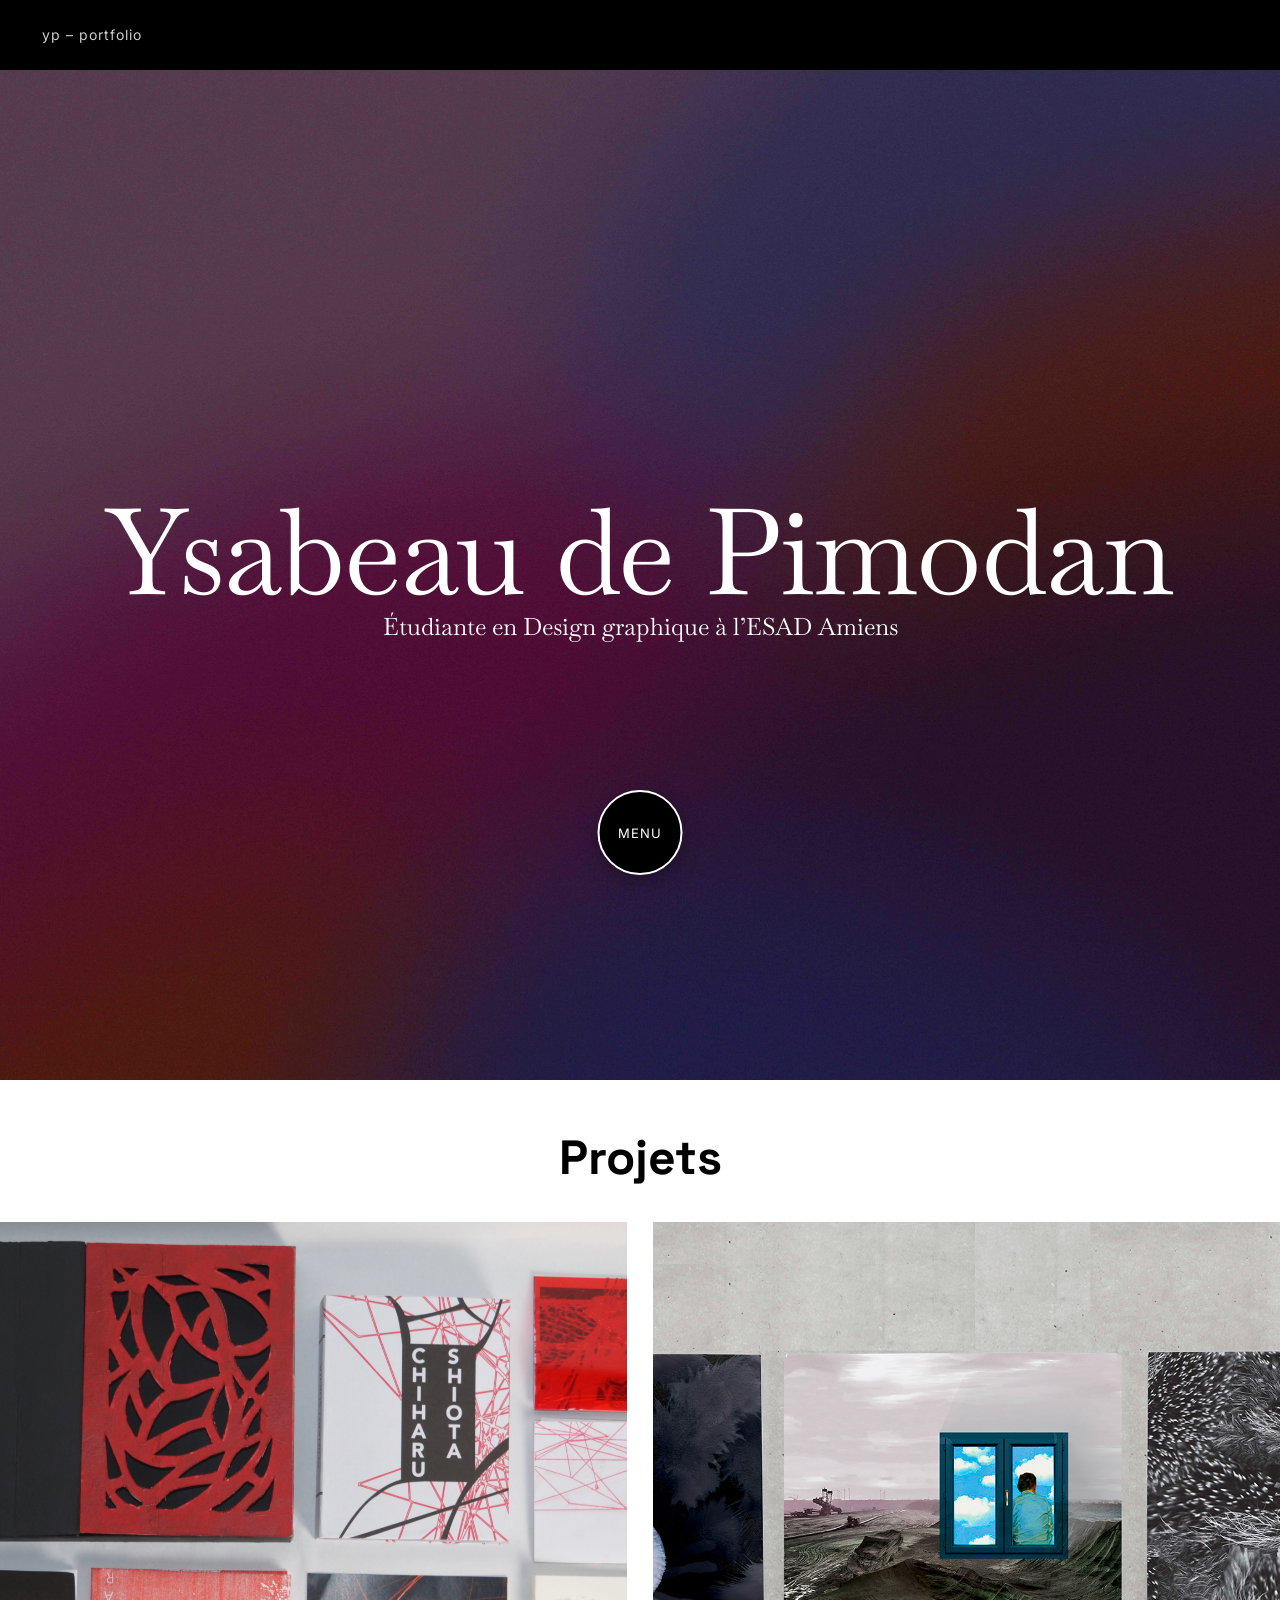
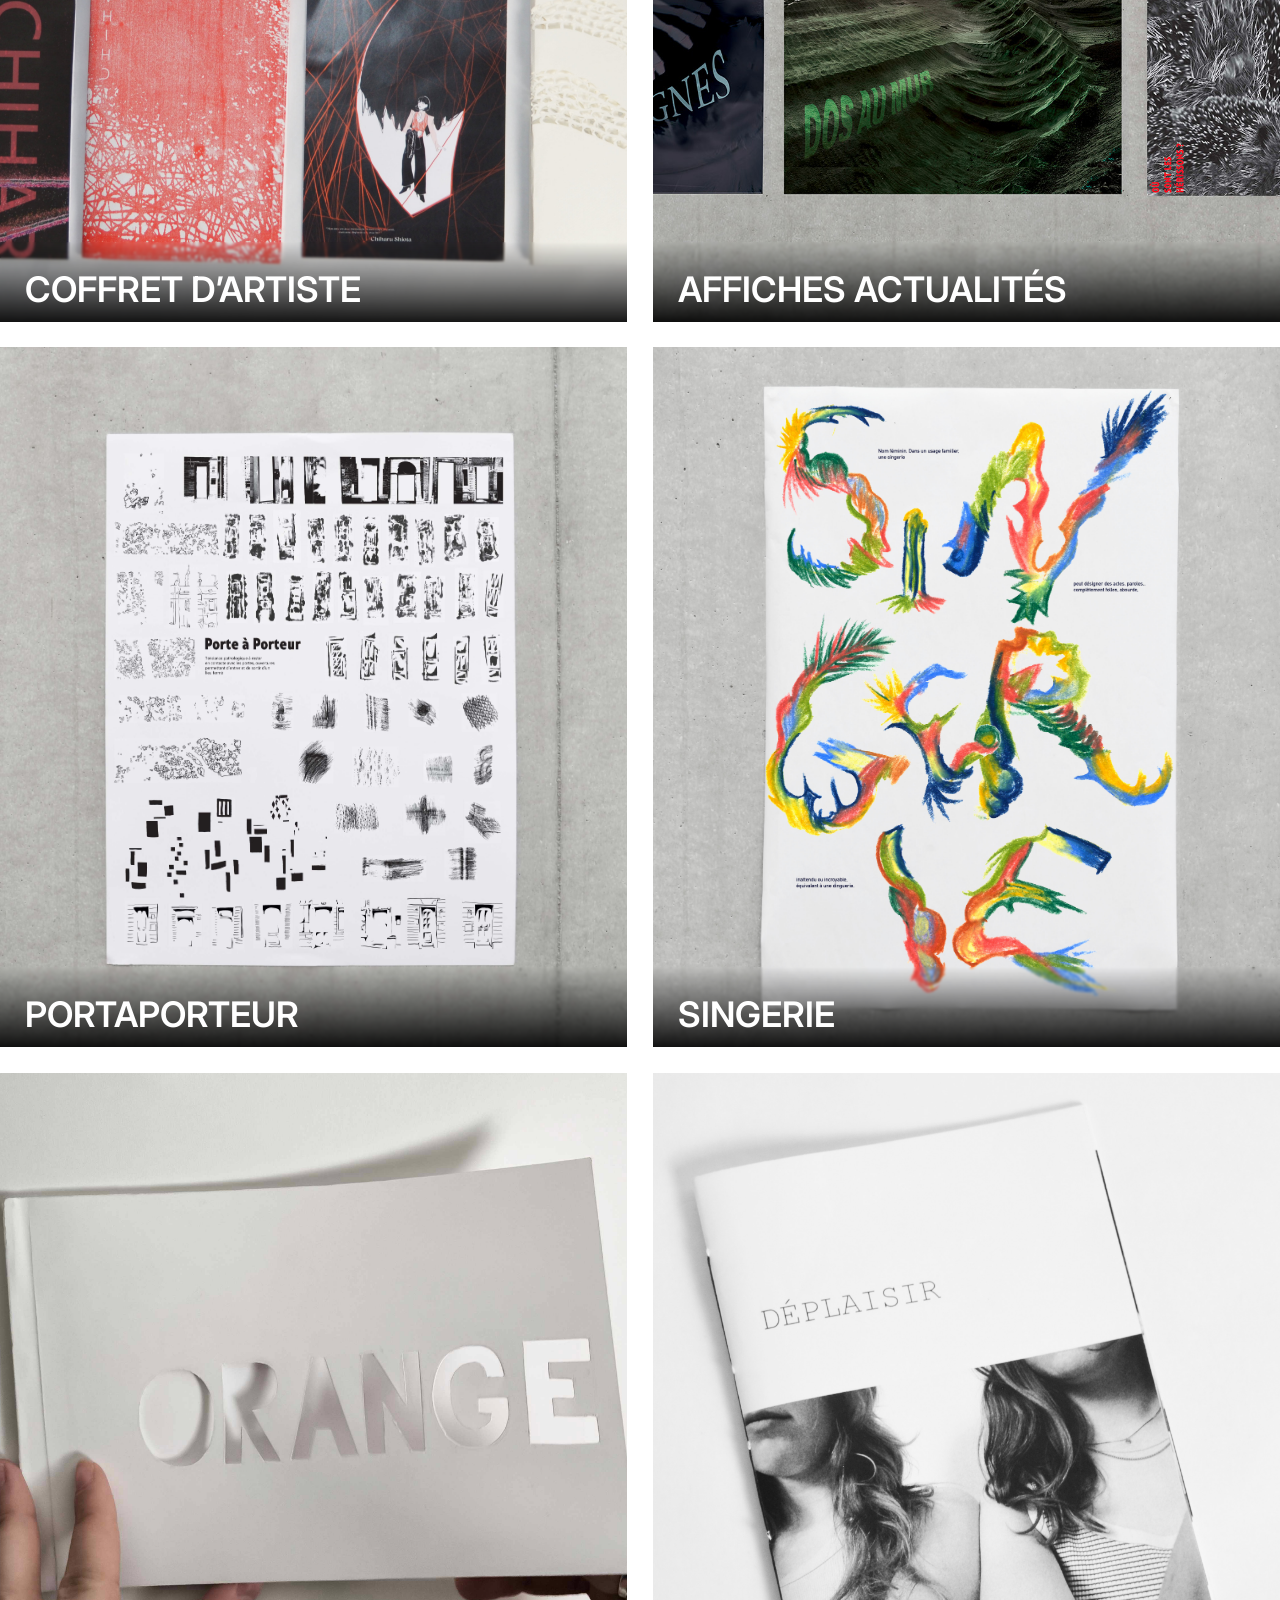
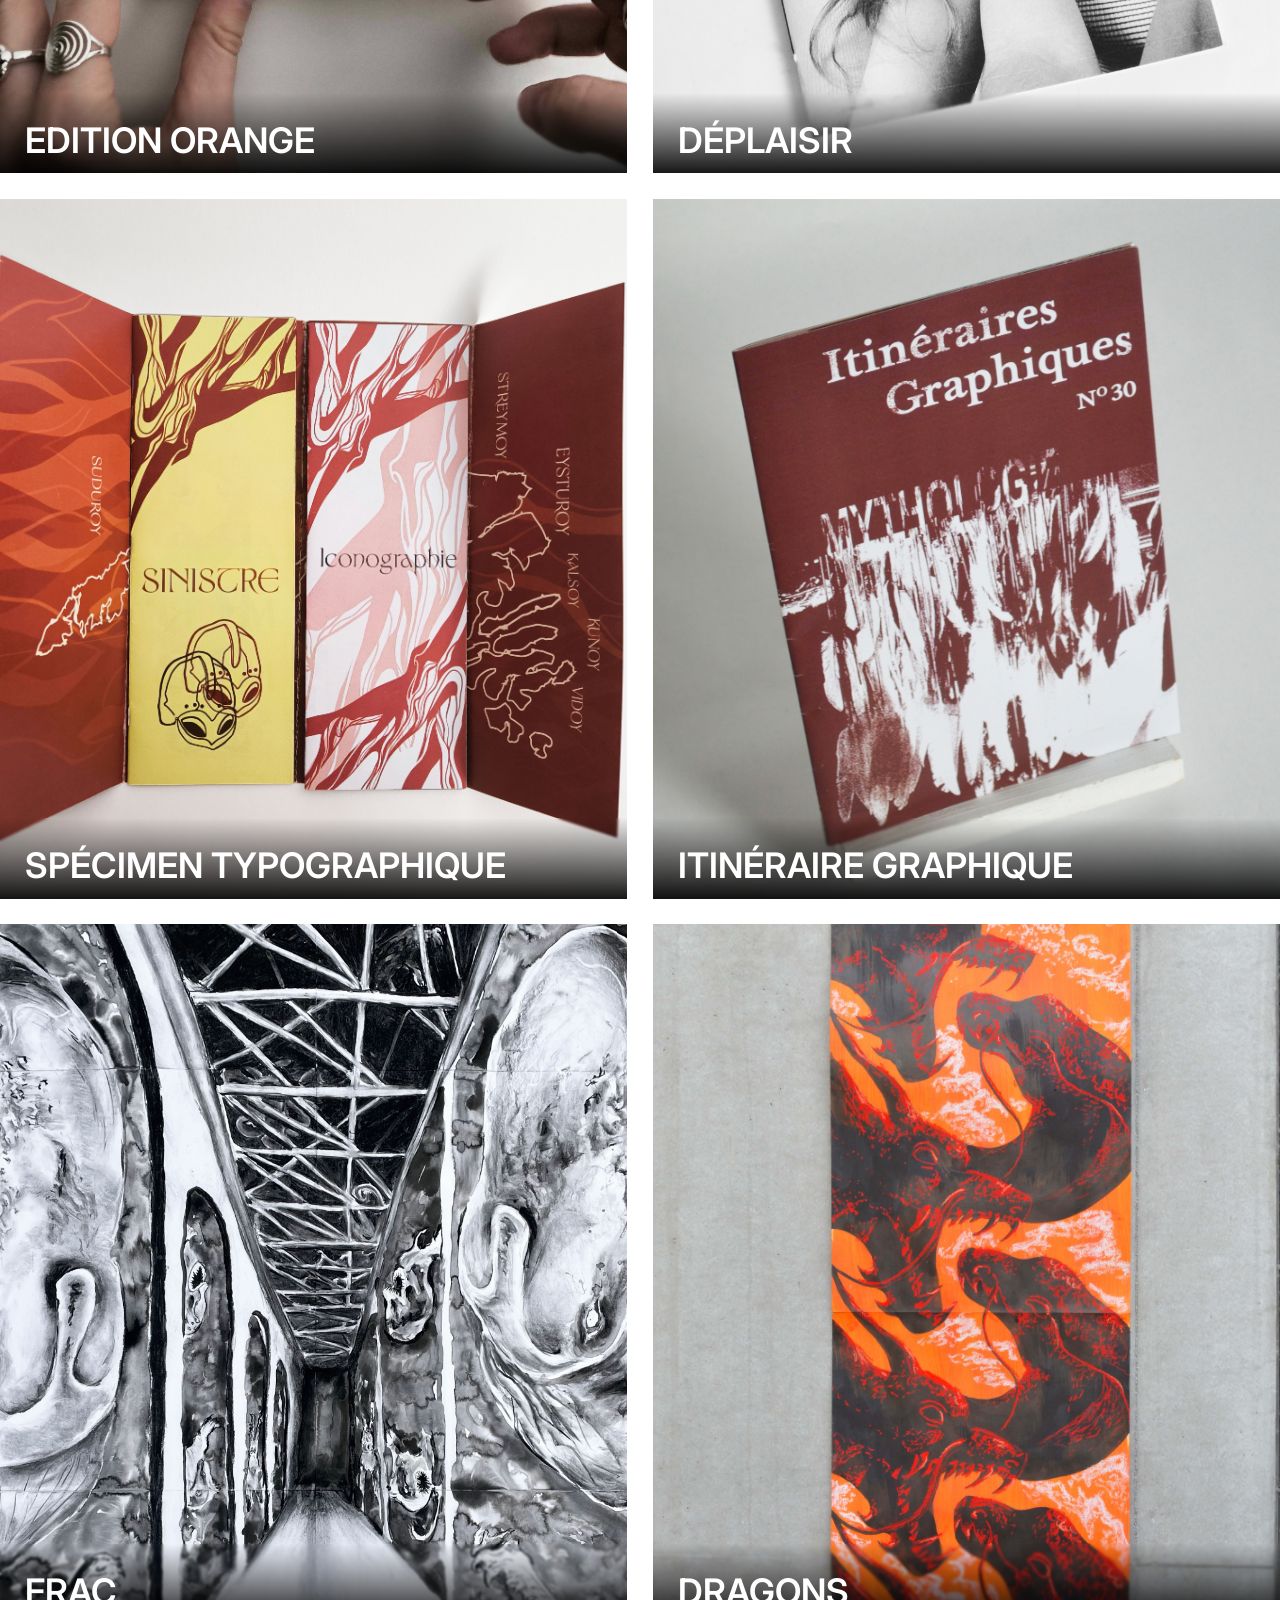
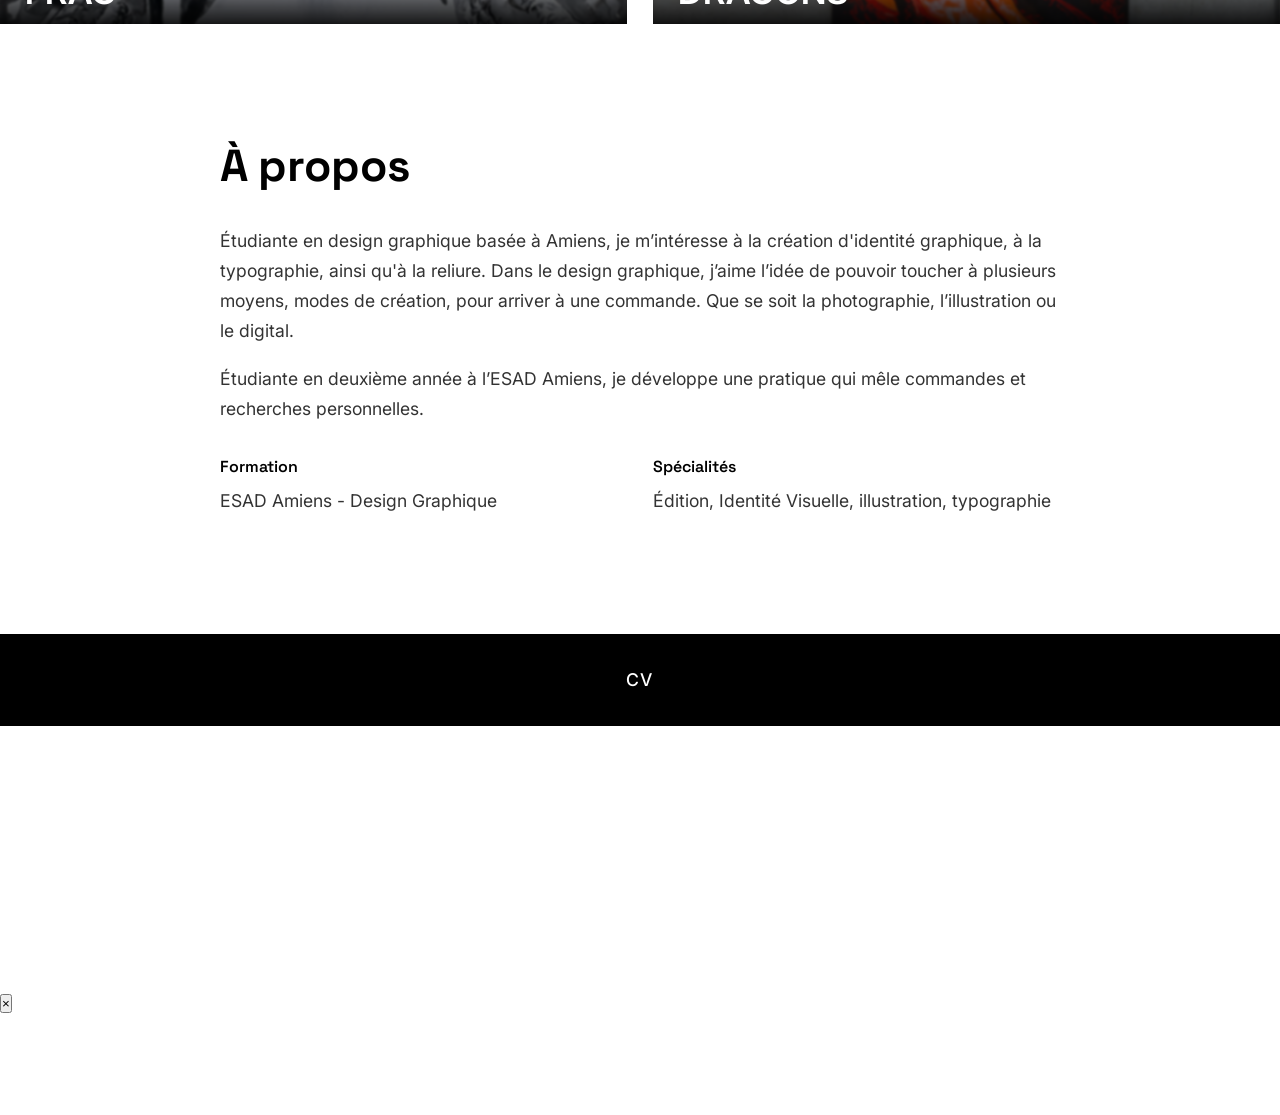
==== commit 129c42de: "Update index.html" ====
--- a/index.html
+++ b/index.html
@@ -124,7 +124,7 @@
                             <a href="frac.html" style="display:block; width:100%; height:100%; position:absolute; z-index:5;"></a>
                             <img src="frac.jpg" alt="Projet volume 1">
                             <div class="project-title">
-                                <h4>FARC</h4>
+                                <h4>FRAC</h4>
                             </div>
                         </div>
                         <div class="project-card">
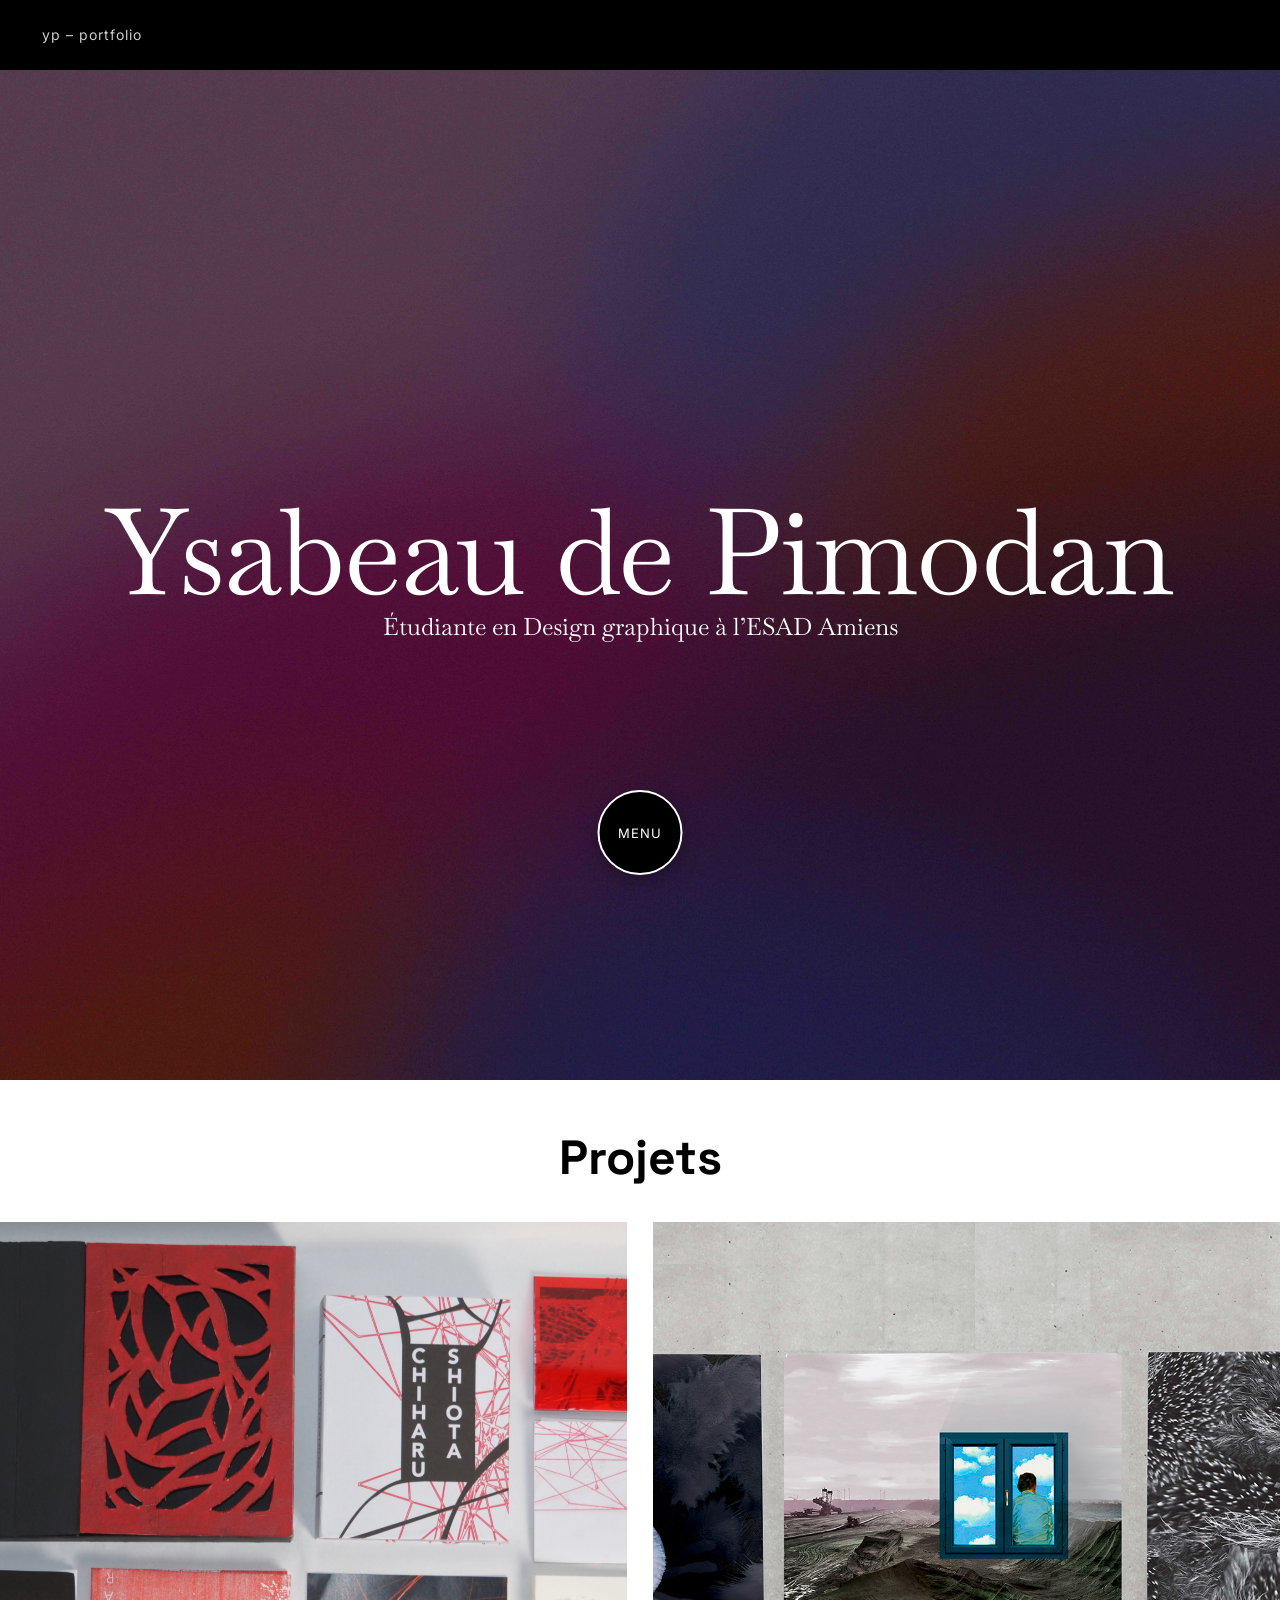
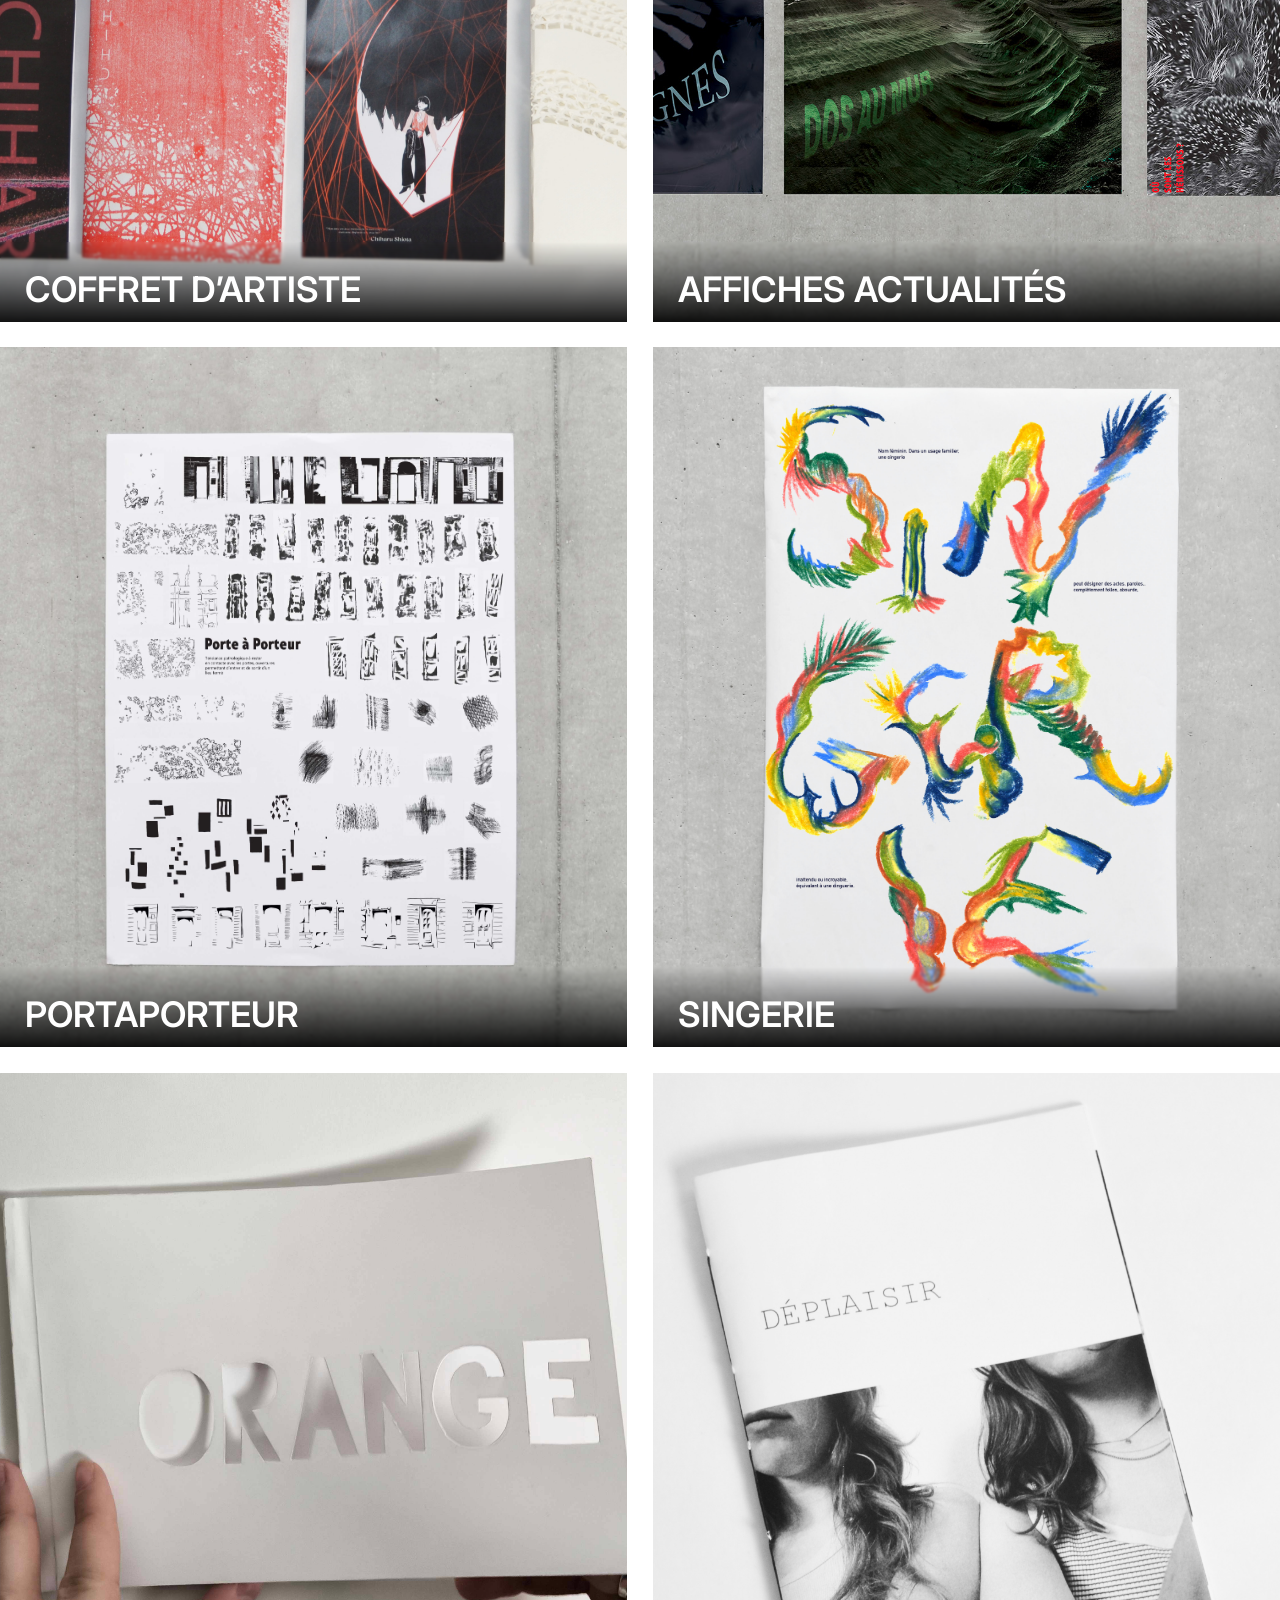
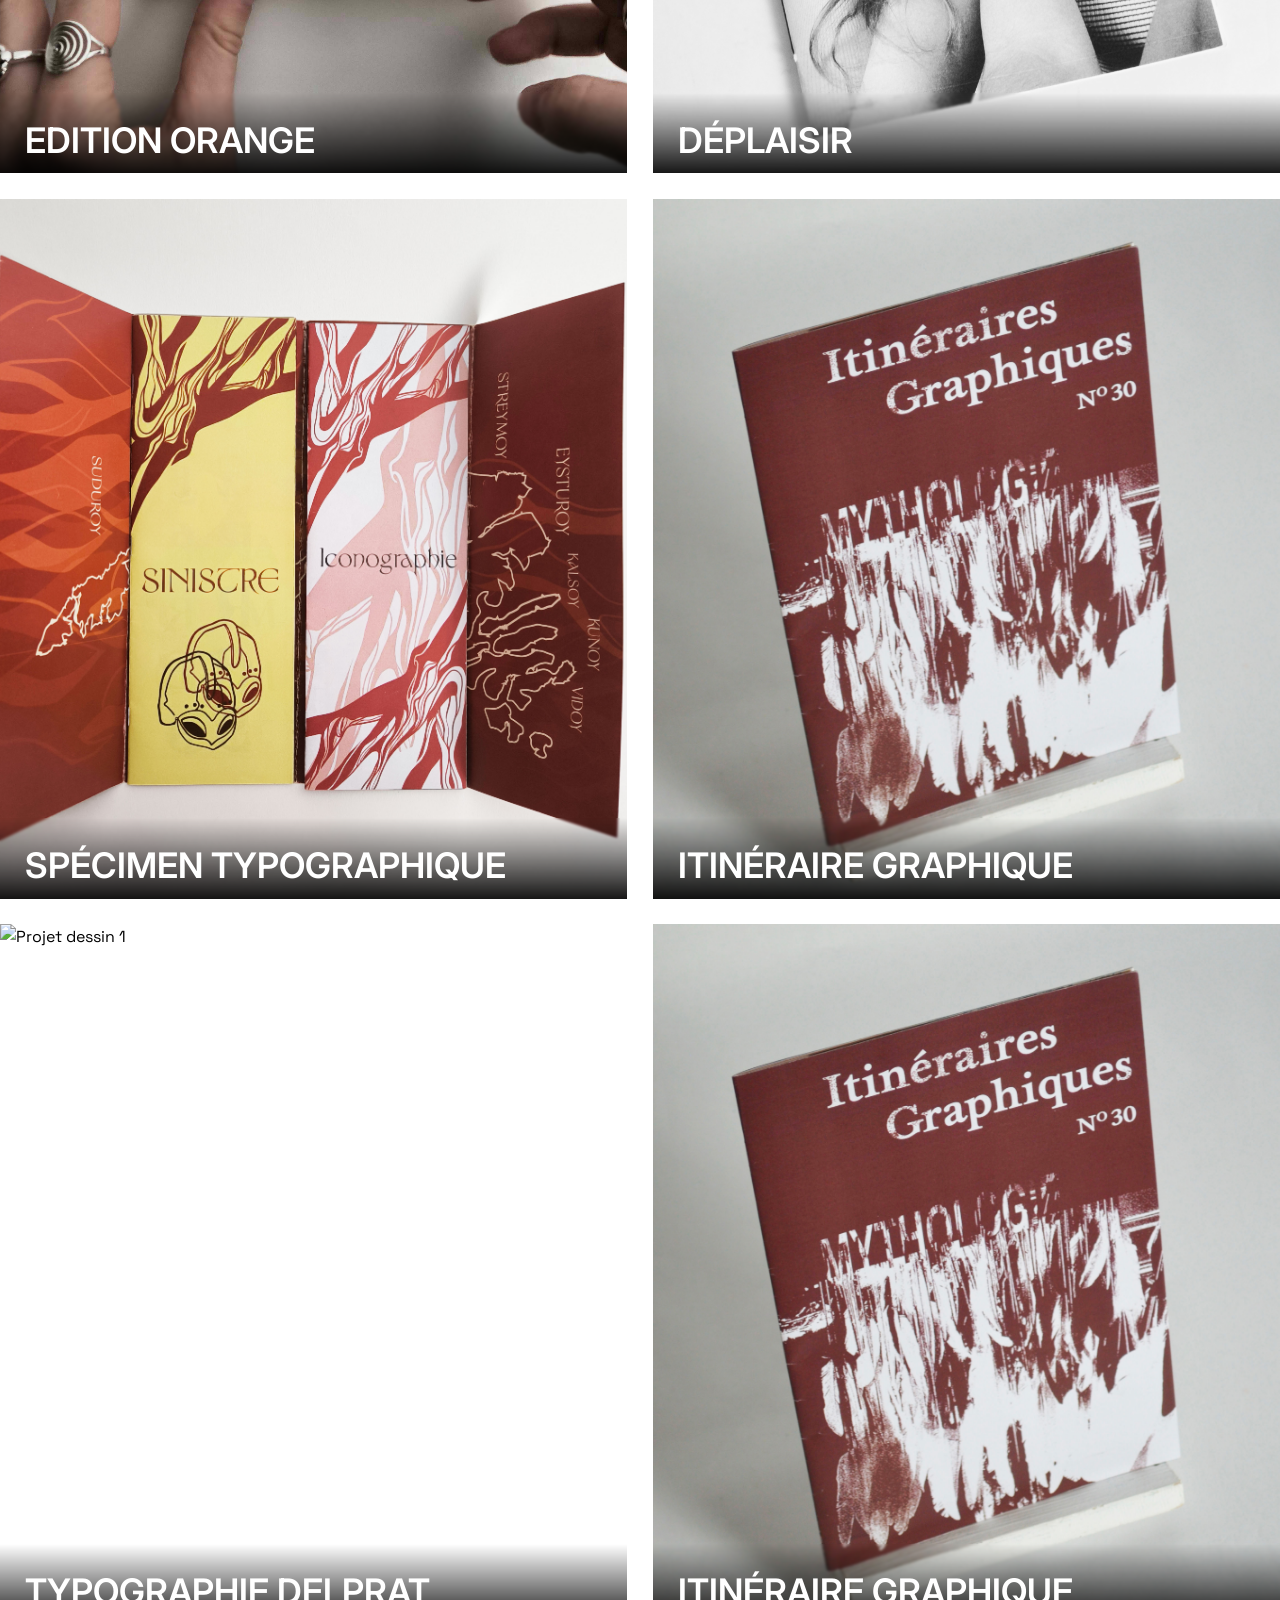
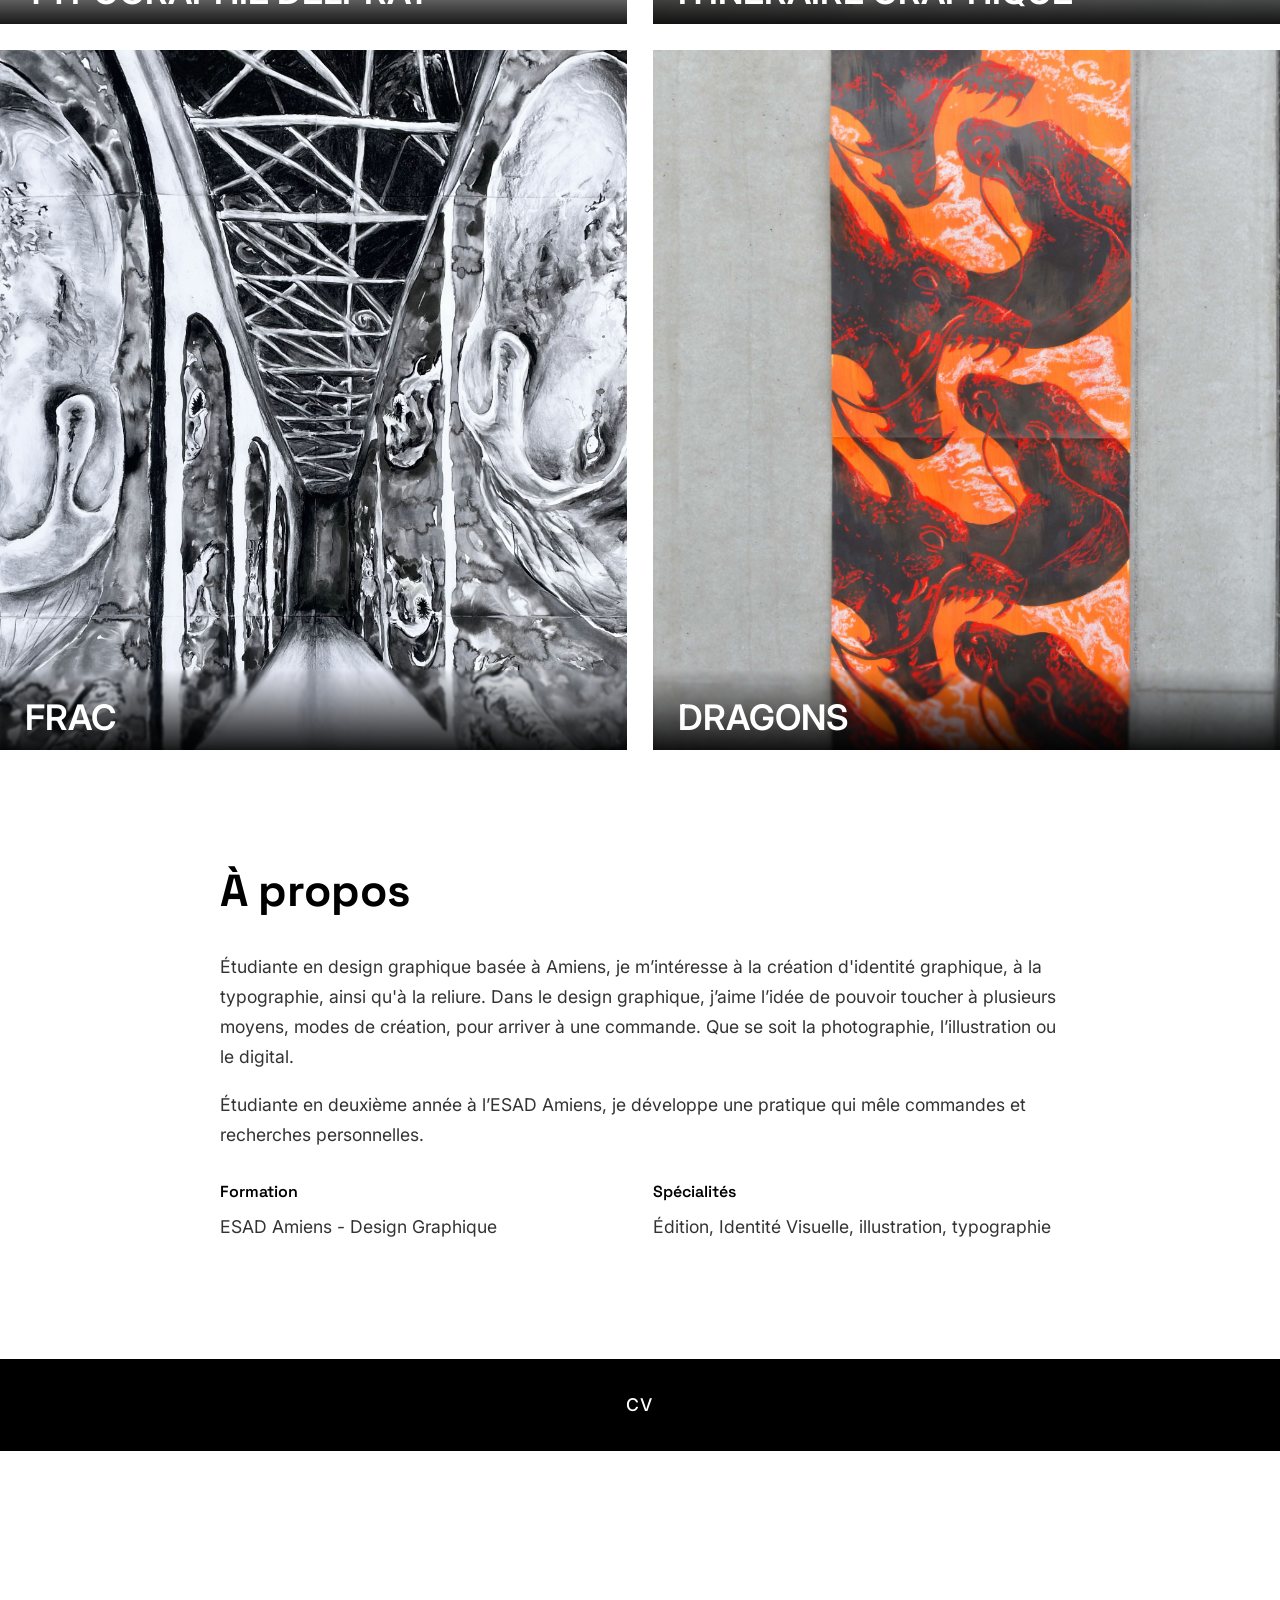
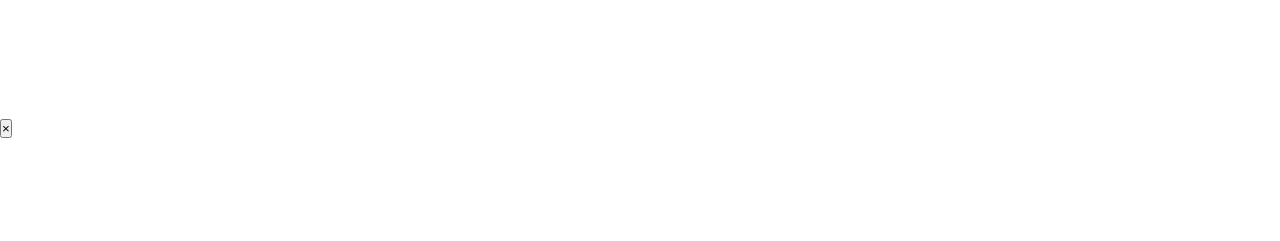
==== commit 70f12511: "Update index.html" ====
--- a/index.html
+++ b/index.html
@@ -105,6 +105,26 @@
                             <img src="spetypo2.jpg" alt="Projet dessin 1">
                             <div class="project-title">
                                 <h4>SPÉCIMEN TYPOGRAPHIQUE</h4>
+                            </div>
+                        </div>
+                        <div class="project-card">
+                            <a href="itinerairegraphique.html" style="display:block; width:100%; height:100%; position:absolute; z-index:5;"></a>
+                            <img src="typoiti.jpg" alt="Projet dessin 2">
+                            <div class="project-title">
+                                <h4>ITINÉRAIRE GRAPHIQUE</h4>
+                            </div>
+                        </div>
+                    </div>
+                </div>
+
+                <!-- Dessin -->
+                <div class="project-category" data-category="drawing">
+                    <div class="projects-preview">
+                        <div class="project-card">
+                            <a href="delprat.html" style="display:block; width:100%; height:100%; position:absolute; z-index:5;"></a>
+                            <img src="delprat6.jpg" alt="Projet dessin 1">
+                            <div class="project-title">
+                                <h4>TYPOGRAPHIE DELPRAT</h4>
                             </div>
                         </div>
                         <div class="project-card">
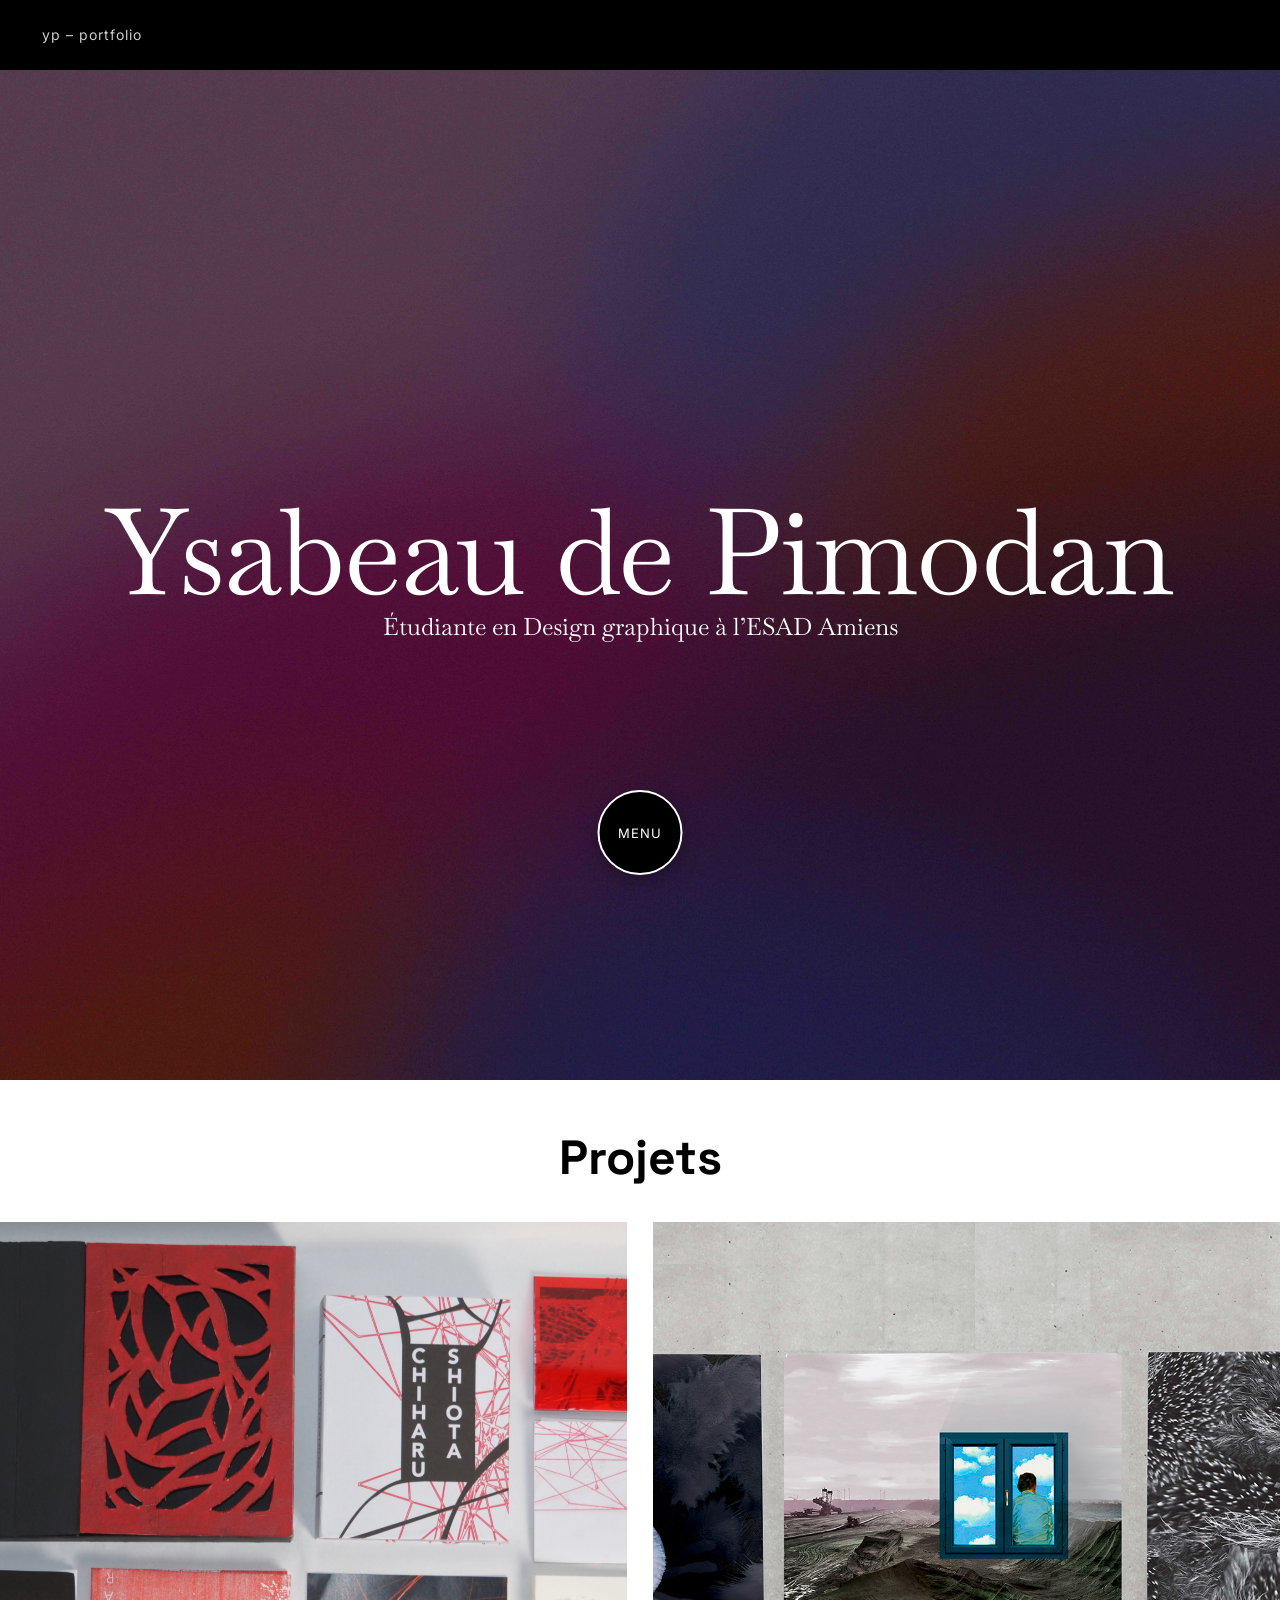
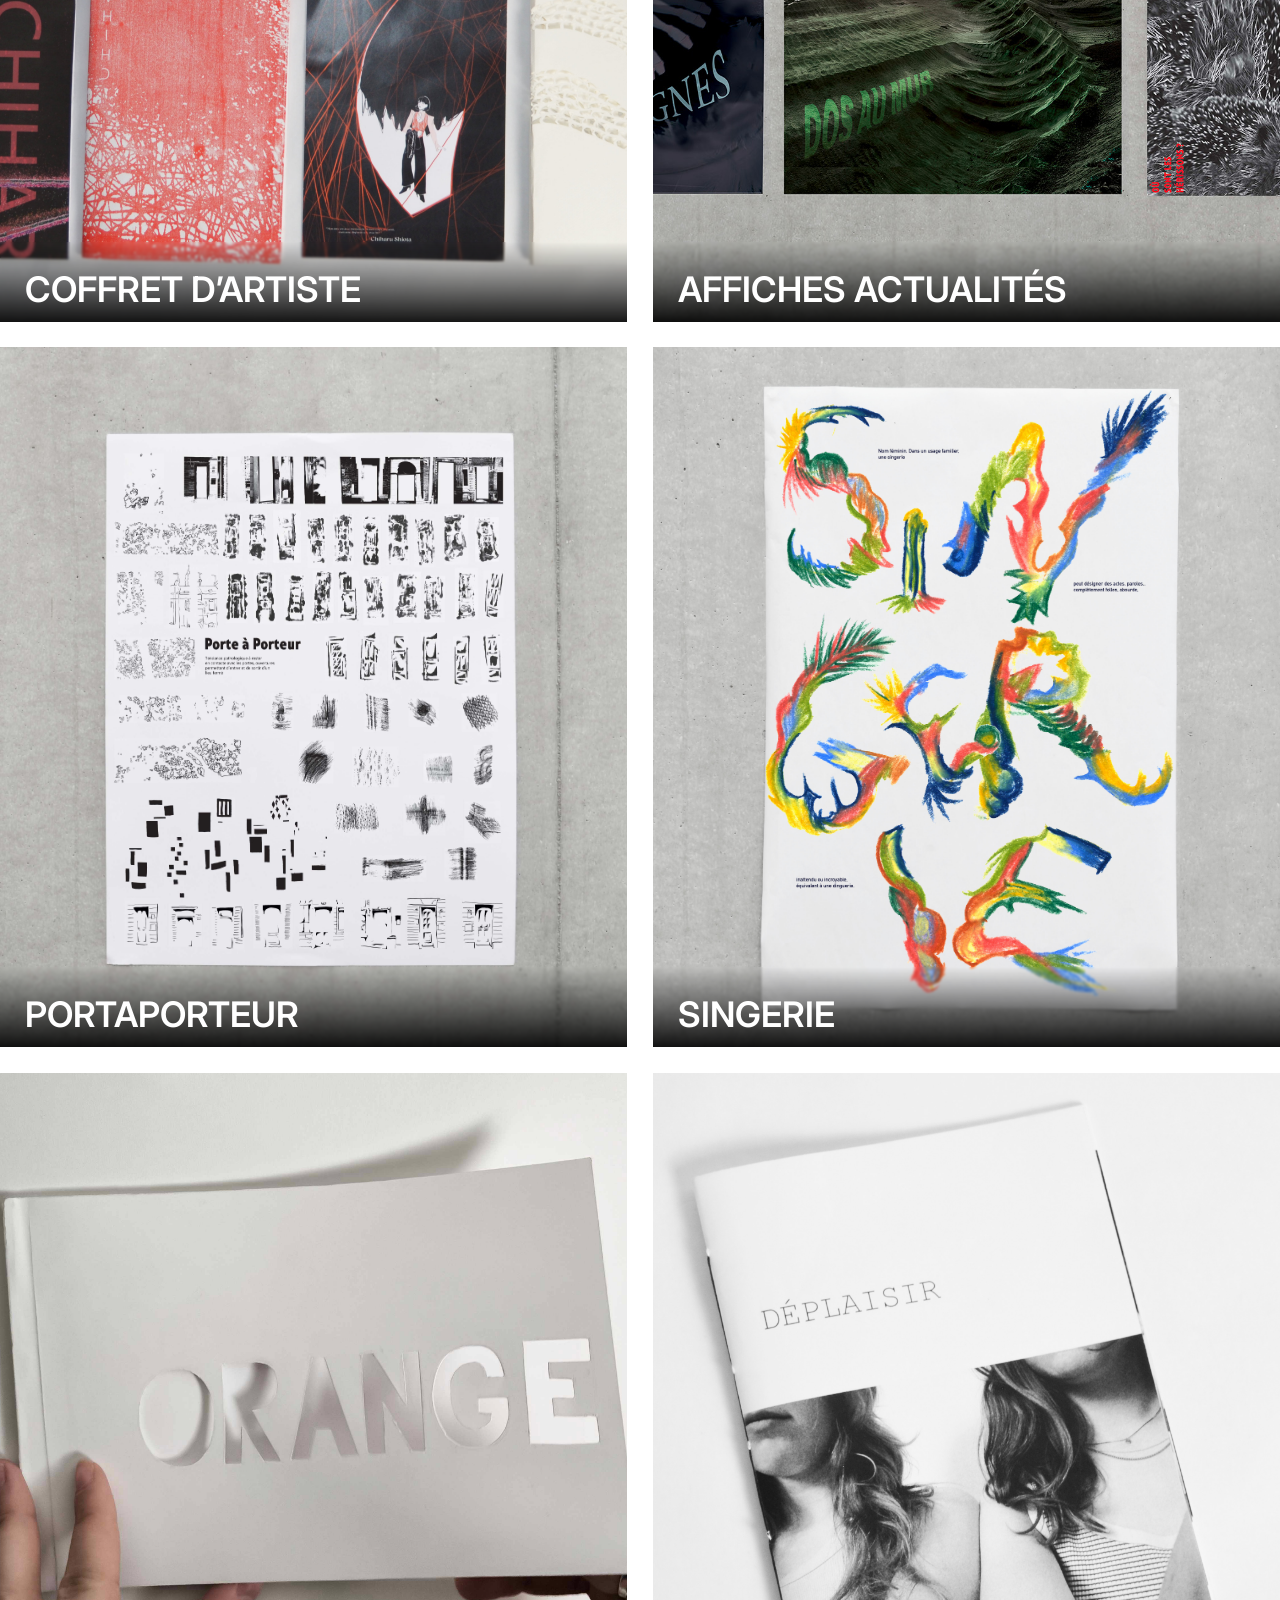
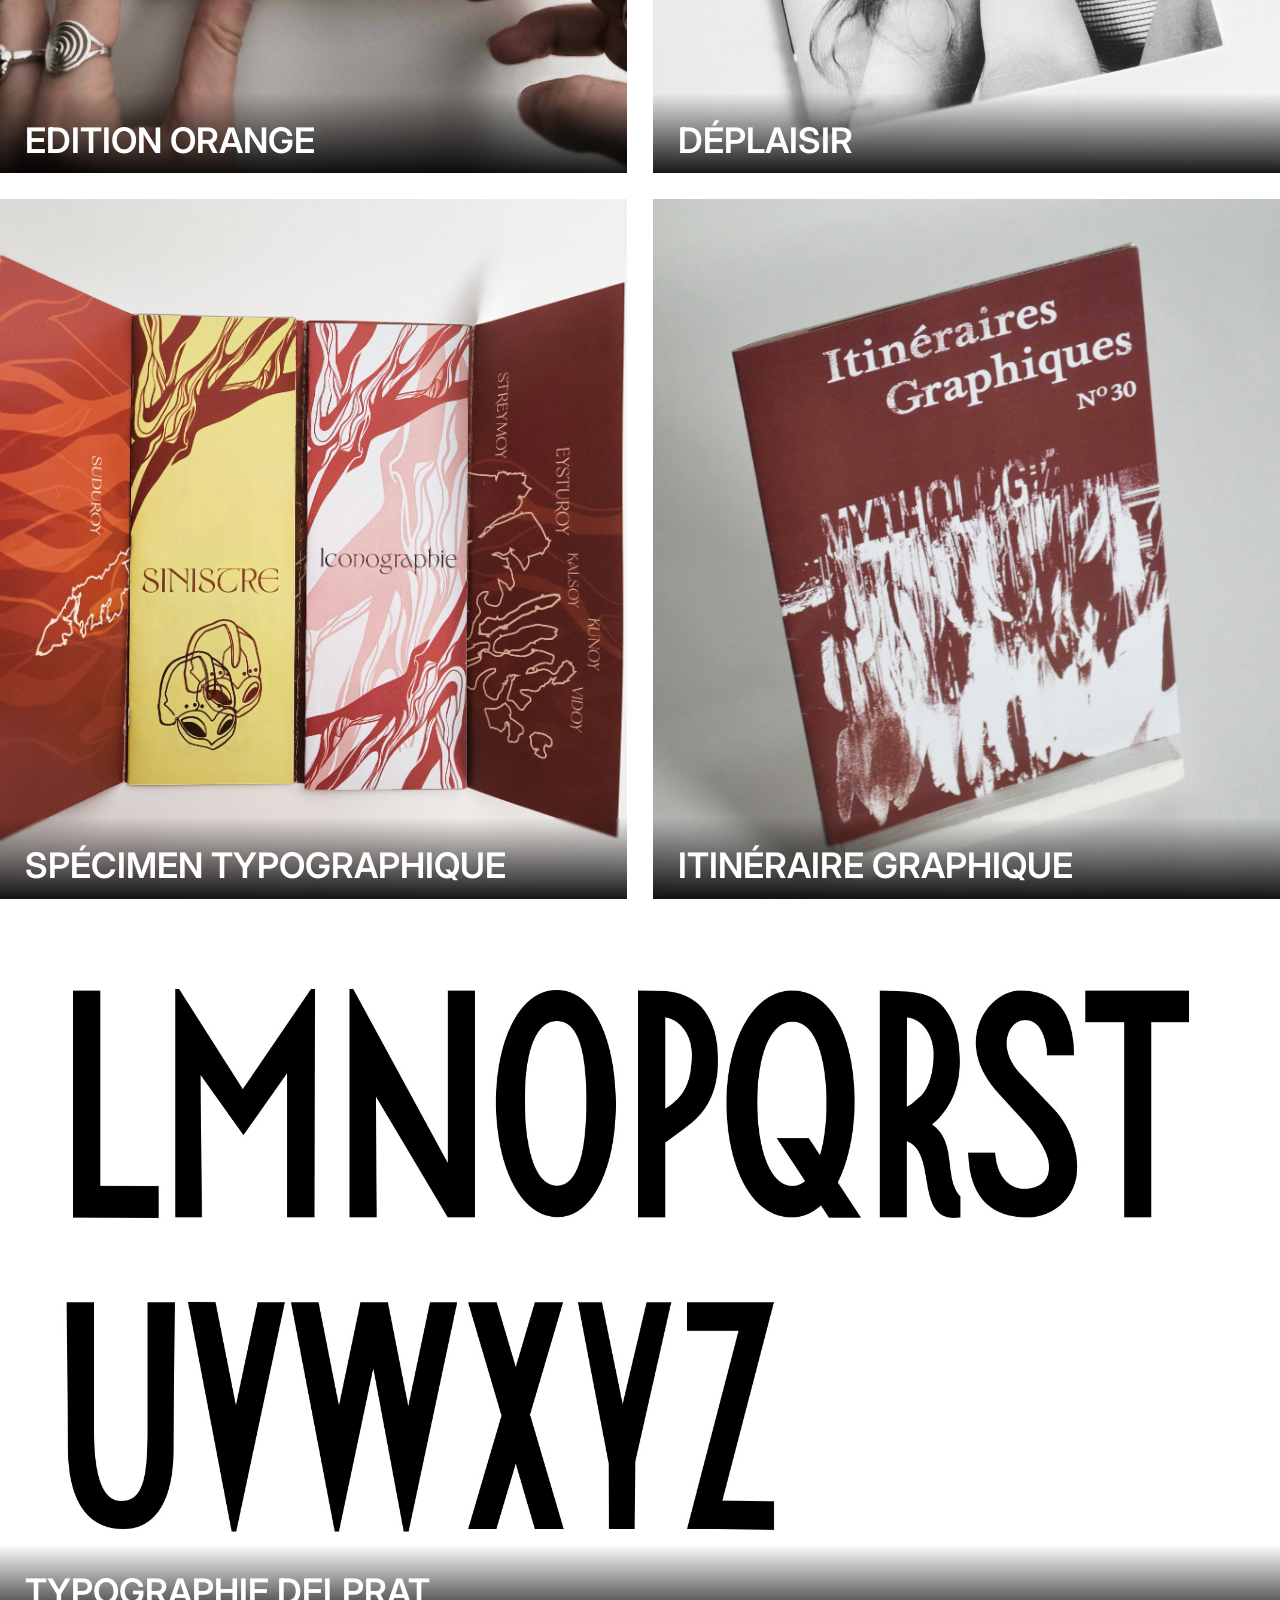
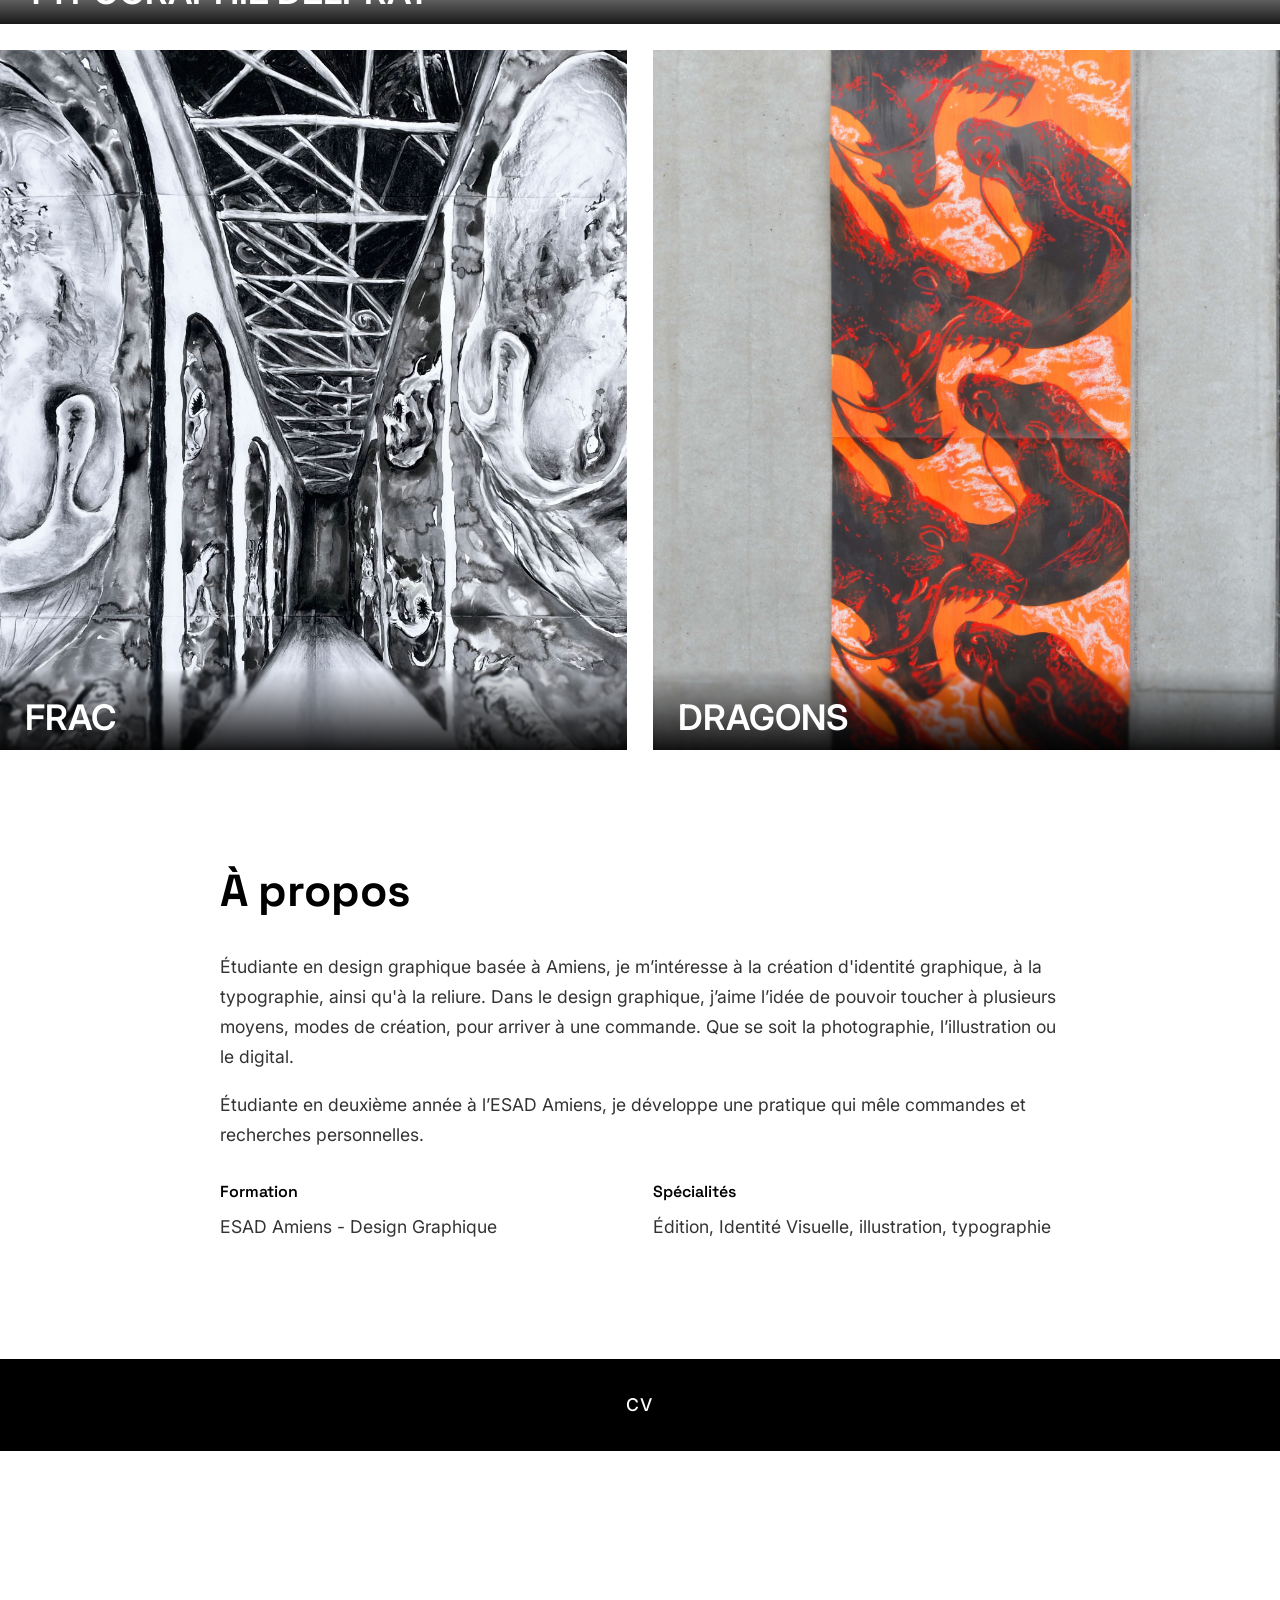
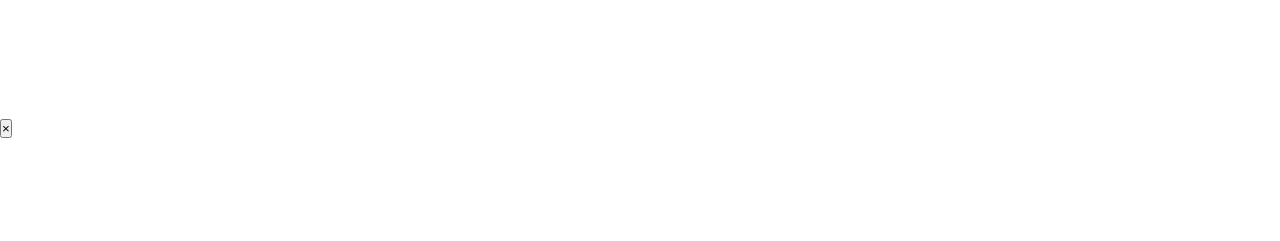
==== commit 8bf084bb: "Update index.html" ====
--- a/index.html
+++ b/index.html
@@ -125,13 +125,6 @@
                             <img src="delprat6.jpg" alt="Projet dessin 1">
                             <div class="project-title">
                                 <h4>TYPOGRAPHIE DELPRAT</h4>
-                            </div>
-                        </div>
-                        <div class="project-card">
-                            <a href="itinerairegraphique.html" style="display:block; width:100%; height:100%; position:absolute; z-index:5;"></a>
-                            <img src="typoiti.jpg" alt="Projet dessin 2">
-                            <div class="project-title">
-                                <h4>ITINÉRAIRE GRAPHIQUE</h4>
                             </div>
                         </div>
                     </div>
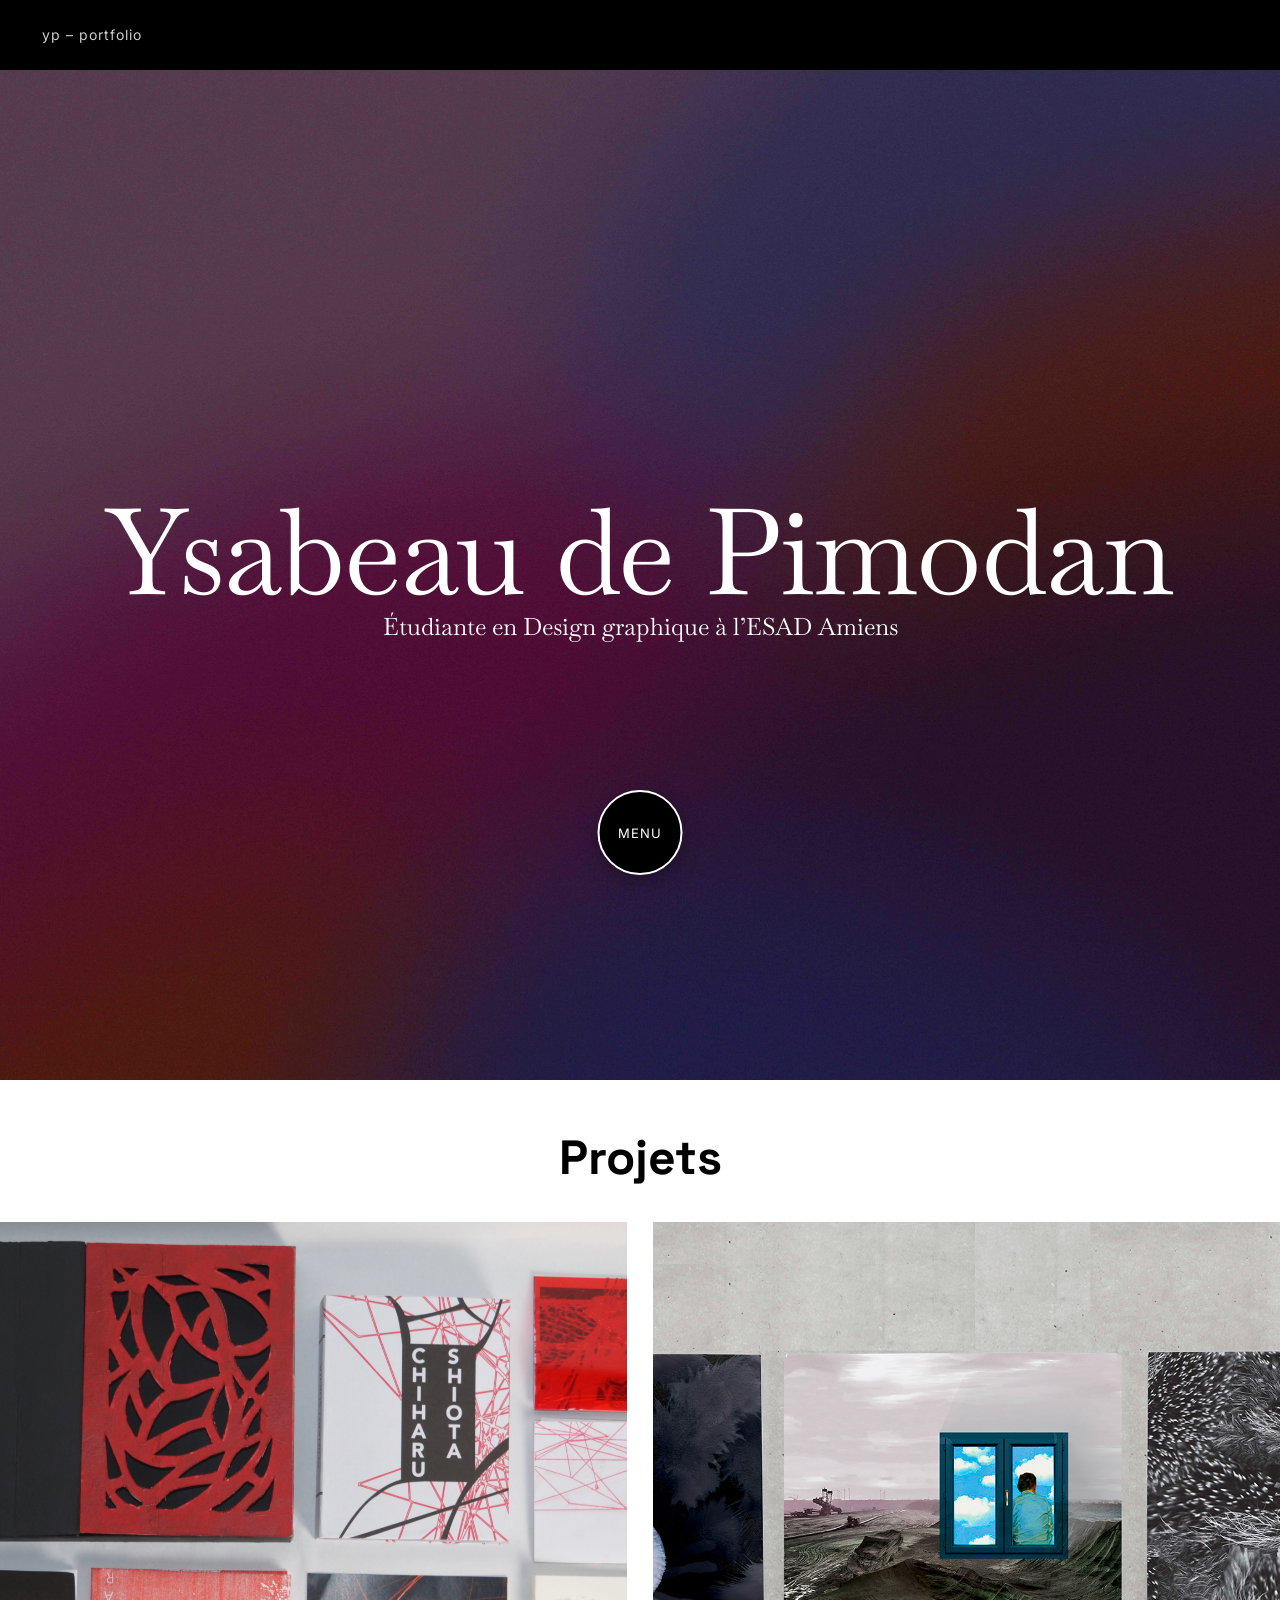
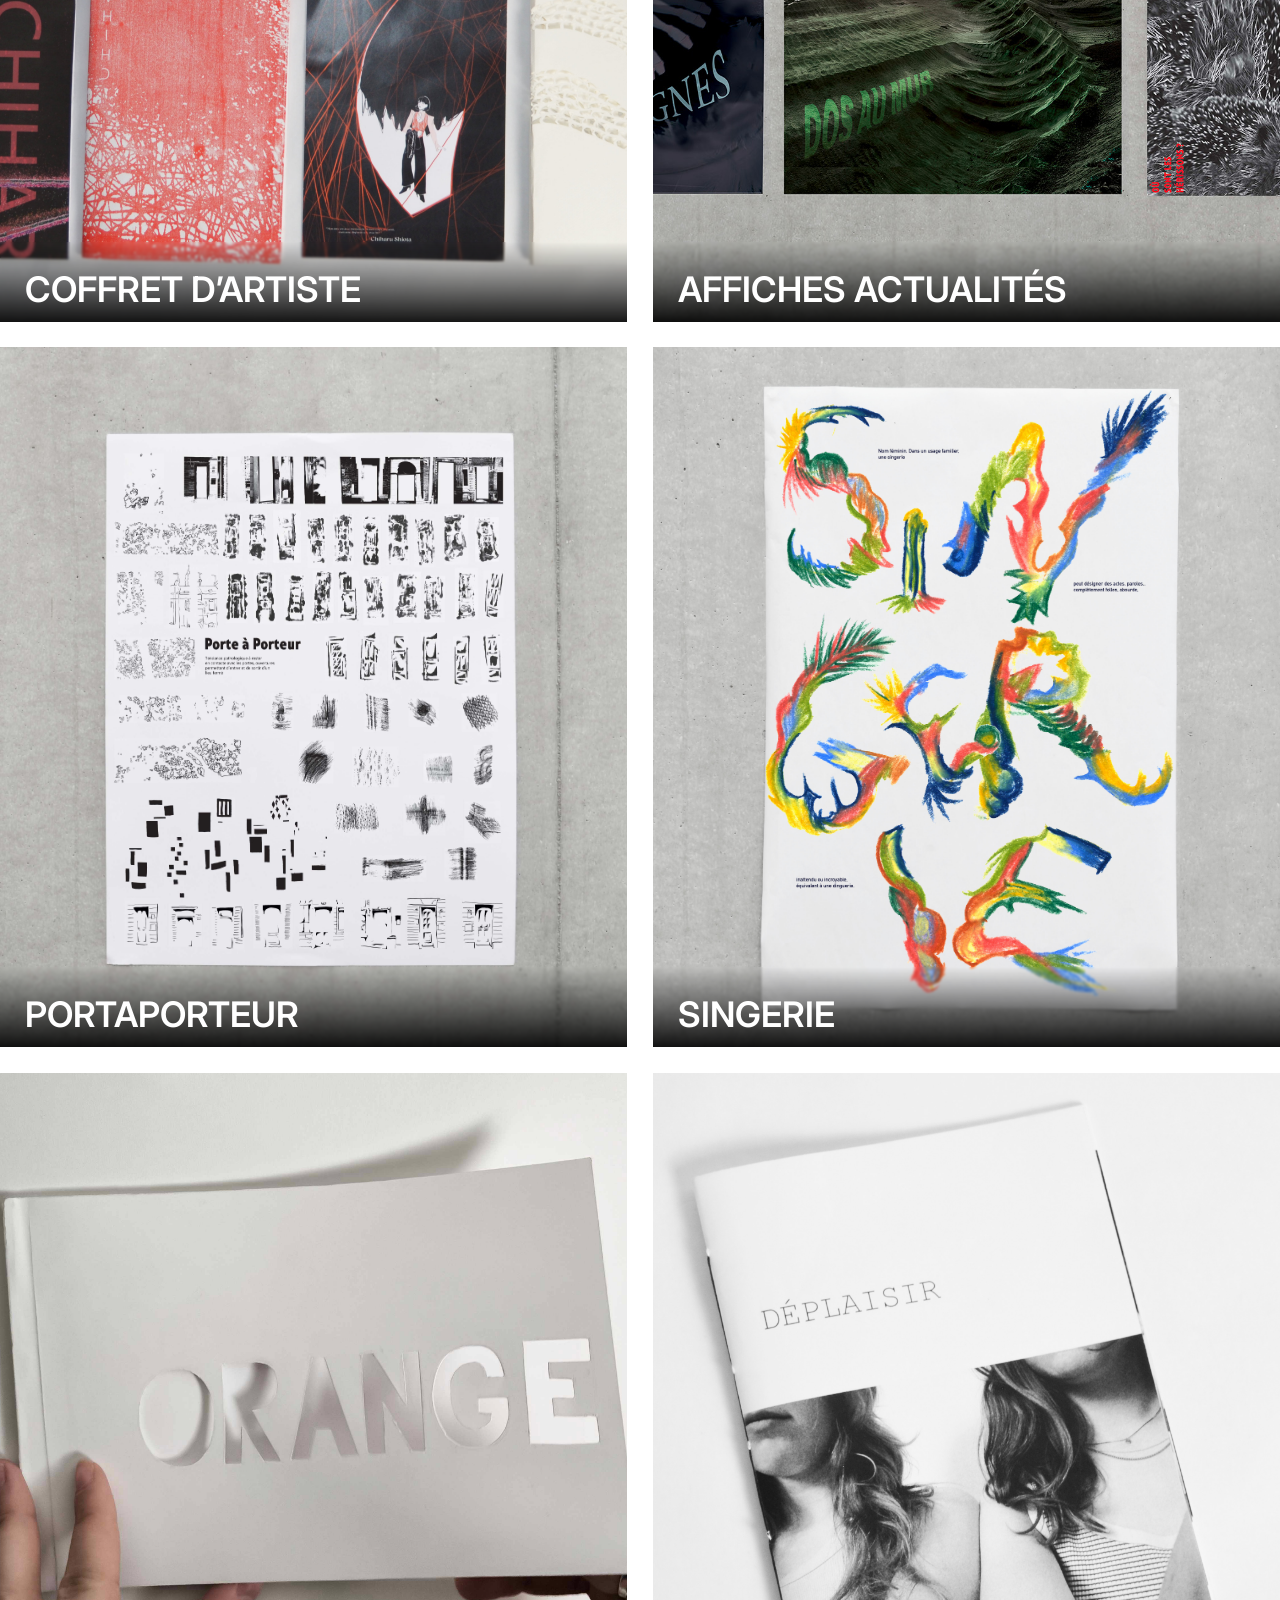
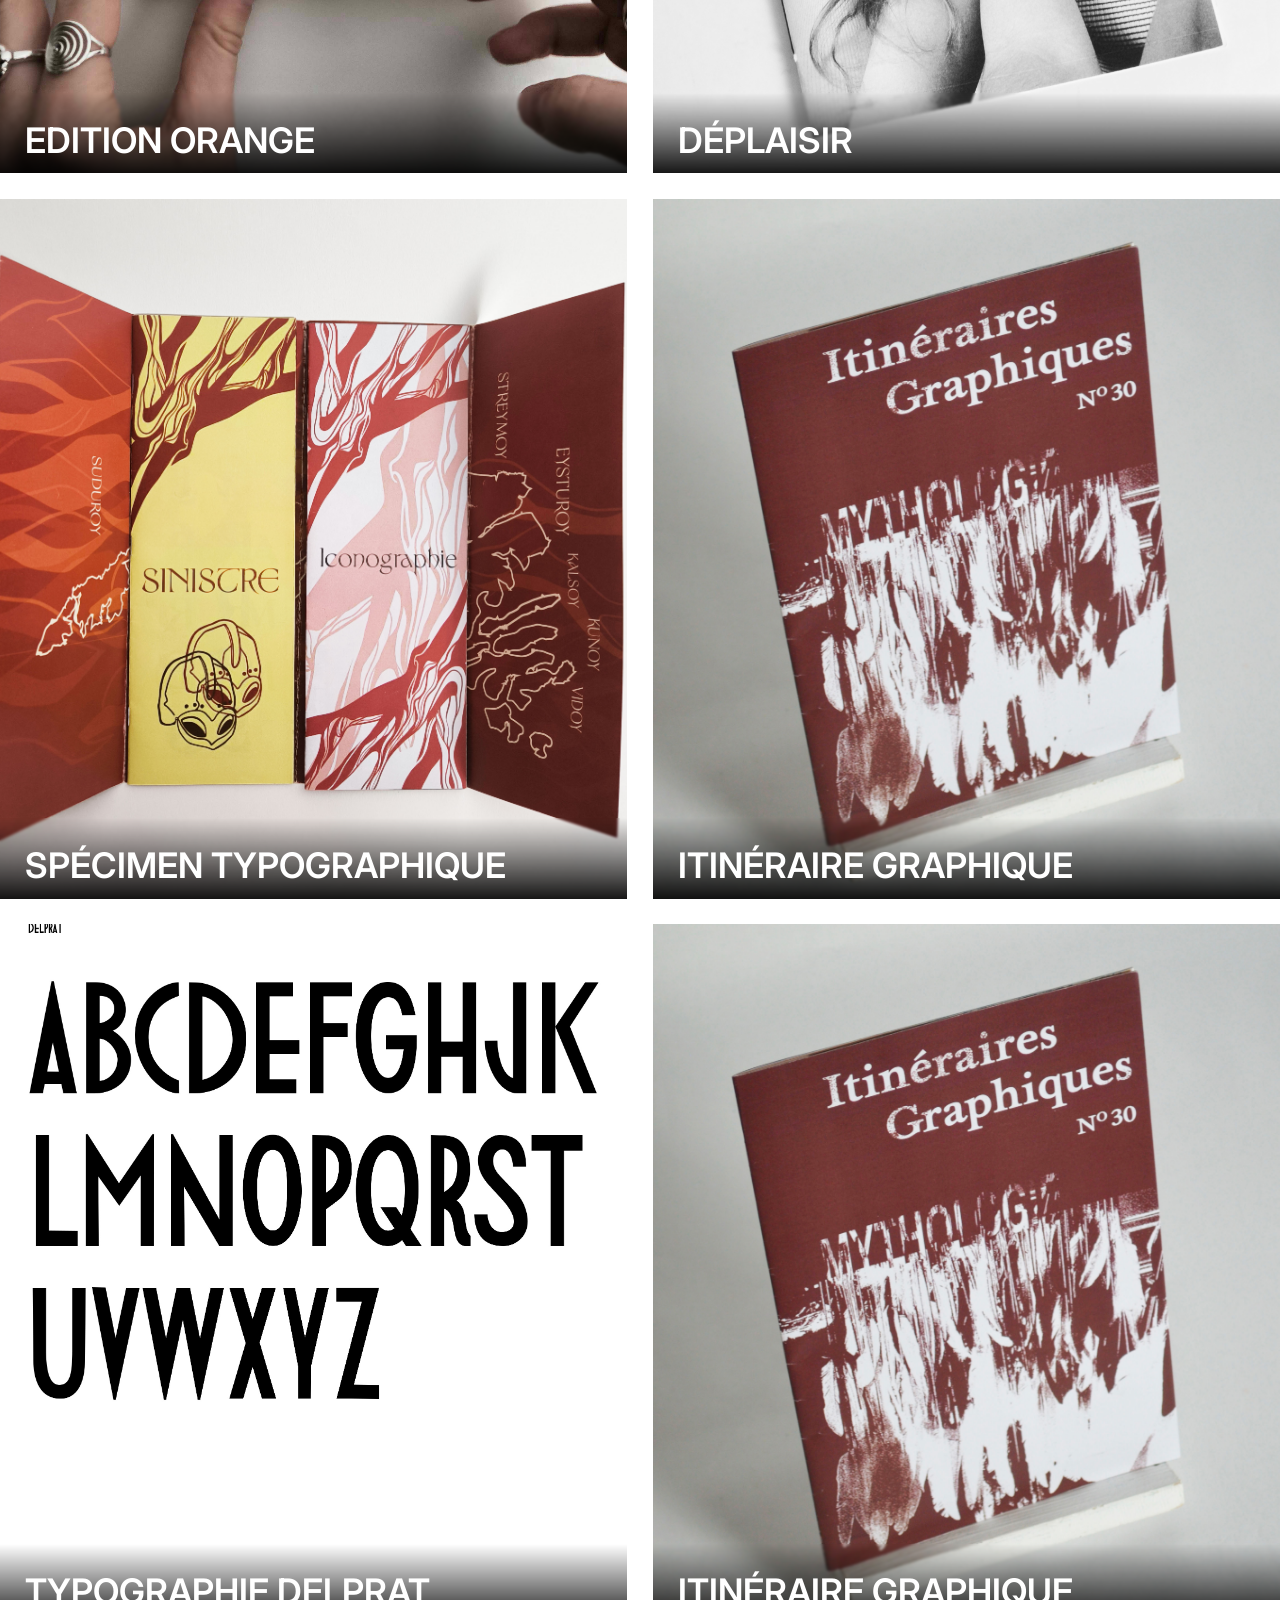
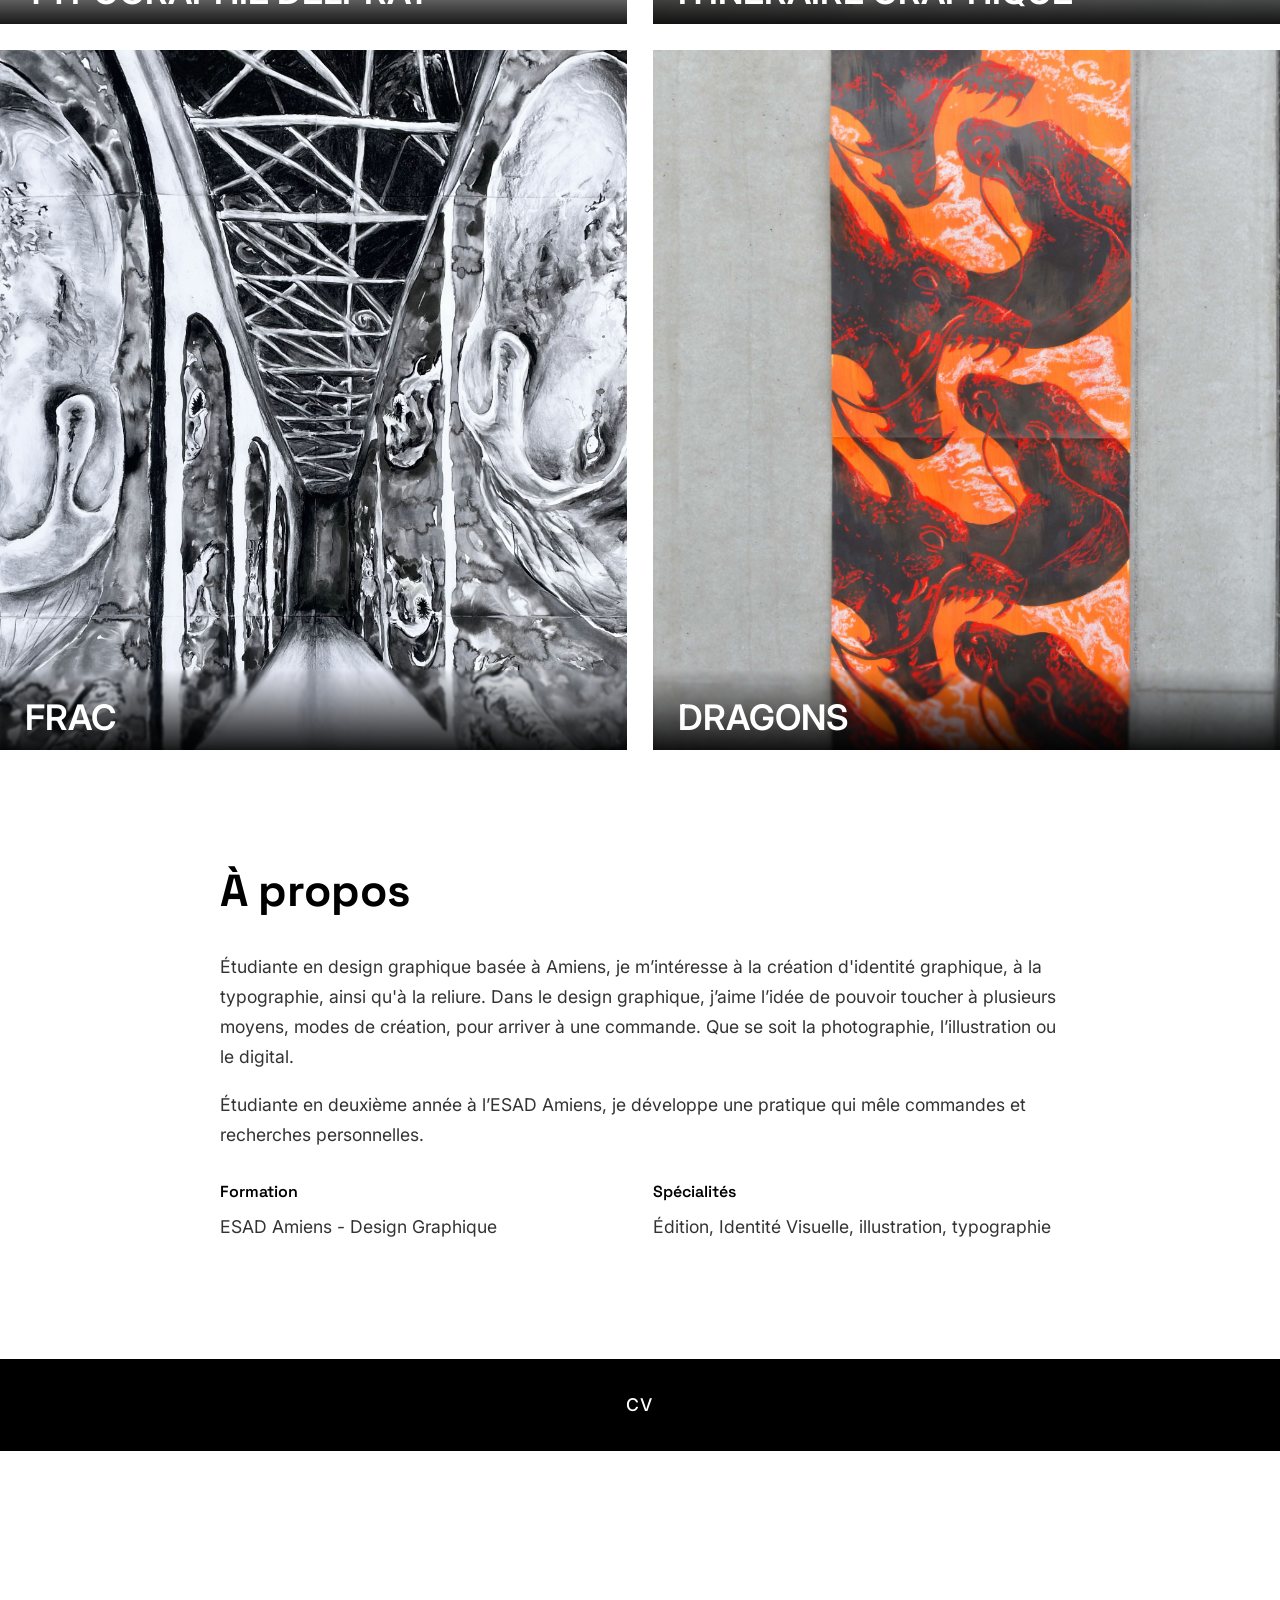
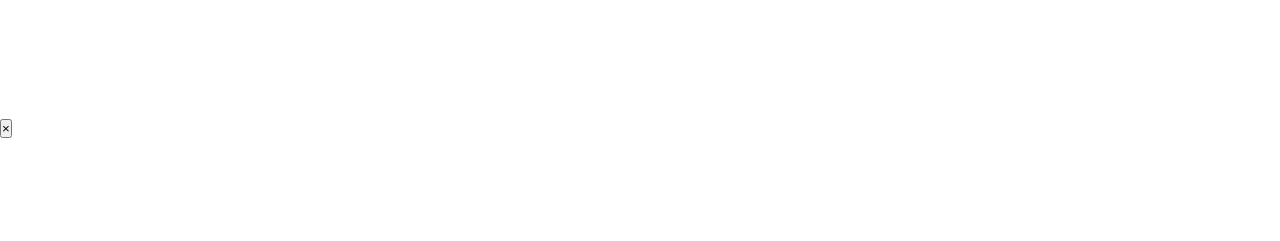
==== commit 54f08629: "Update index.html" ====
--- a/index.html
+++ b/index.html
@@ -125,6 +125,13 @@
                             <img src="delprat6.jpg" alt="Projet dessin 1">
                             <div class="project-title">
                                 <h4>TYPOGRAPHIE DELPRAT</h4>
+                            </div>
+                        </div>
+                        <div class="project-card">
+                            <a href="itinerairegraphique.html" style="display:block; width:100%; height:100%; position:absolute; z-index:5;"></a>
+                            <img src="typoiti.jpg" alt="Projet dessin 2">
+                            <div class="project-title">
+                                <h4>ITINÉRAIRE GRAPHIQUE</h4>
                             </div>
                         </div>
                     </div>
